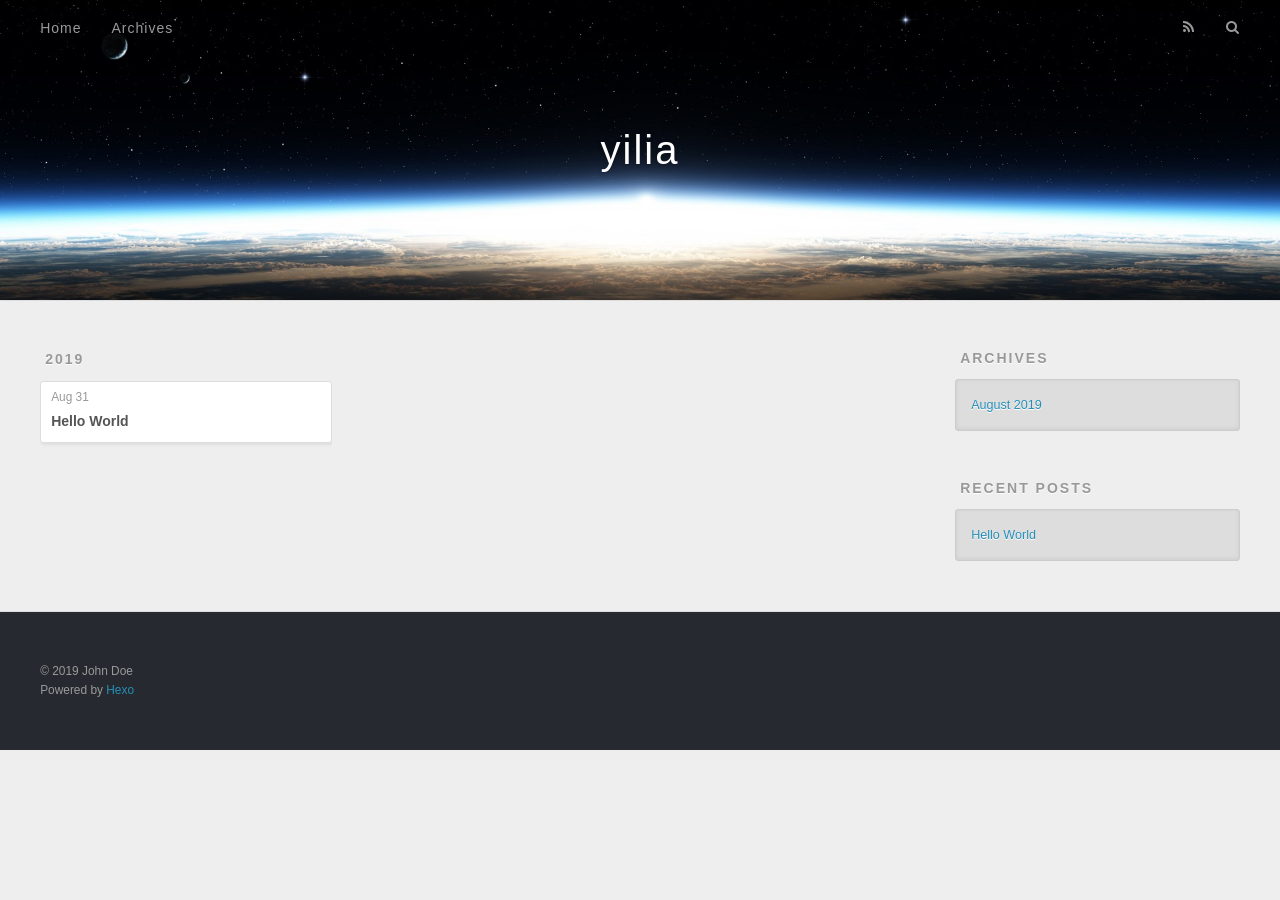
==== archives/index.html @ 35551a5f "Site updated: 2019-08-31 18:48:44" ====
<!DOCTYPE html>
<html>
<head><meta name="generator" content="Hexo 3.9.0">
  <meta charset="utf-8">
  

  
  <title>Archives | yilia</title>
  <meta name="viewport" content="width=device-width, initial-scale=1, maximum-scale=1">
  <meta property="og:type" content="website">
<meta property="og:title" content="yilia">
<meta property="og:url" content="http://yoursite.com/archives/index.html">
<meta property="og:site_name" content="yilia">
<meta property="og:locale" content="en">
<meta name="twitter:card" content="summary">
<meta name="twitter:title" content="yilia">
  
    <link rel="alternate" href="/atom.xml" title="yilia" type="application/atom+xml">
  
  
    <link rel="icon" href="/favicon.png">
  
  
    <link href="//fonts.googleapis.com/css?family=Source+Code+Pro" rel="stylesheet" type="text/css">
  
  <link rel="stylesheet" href="/css/style.css">
</head>
</html>
<body>
  <div id="container">
    <div id="wrap">
      <header id="header">
  <div id="banner"></div>
  <div id="header-outer" class="outer">
    <div id="header-title" class="inner">
      <h1 id="logo-wrap">
        <a href="/" id="logo">yilia</a>
      </h1>
      
    </div>
    <div id="header-inner" class="inner">
      <nav id="main-nav">
        <a id="main-nav-toggle" class="nav-icon"></a>
        
          <a class="main-nav-link" href="/">Home</a>
        
          <a class="main-nav-link" href="/archives">Archives</a>
        
      </nav>
      <nav id="sub-nav">
        
          <a id="nav-rss-link" class="nav-icon" href="/atom.xml" title="RSS Feed"></a>
        
        <a id="nav-search-btn" class="nav-icon" title="Search"></a>
      </nav>
      <div id="search-form-wrap">
        <form action="//google.com/search" method="get" accept-charset="UTF-8" class="search-form"><input type="search" name="q" class="search-form-input" placeholder="Search"><button type="submit" class="search-form-submit">&#xF002;</button><input type="hidden" name="sitesearch" value="http://yoursite.com"></form>
      </div>
    </div>
  </div>
</header>
      <div class="outer">
        <section id="main">
  
  
    
    
      
      
      <section class="archives-wrap">
        <div class="archive-year-wrap">
          <a href="/archives/2019" class="archive-year">2019</a>
        </div>
        <div class="archives">
    
    <article class="archive-article archive-type-post">
  <div class="archive-article-inner">
    <header class="archive-article-header">
      <a href="/2019/08/31/hello-world/" class="archive-article-date">
  <time datetime="2019-08-31T09:44:53.619Z" itemprop="datePublished">Aug 31</time>
</a>
      
  
    <h1 itemprop="name">
      <a class="archive-article-title" href="/2019/08/31/hello-world/">Hello World</a>
    </h1>
  

    </header>
  </div>
</article>
  
  
    </div></section>
  


</section>
        
          <aside id="sidebar">
  
    

  
    

  
    
  
    
  <div class="widget-wrap">
    <h3 class="widget-title">Archives</h3>
    <div class="widget">
      <ul class="archive-list"><li class="archive-list-item"><a class="archive-list-link" href="/archives/2019/08/">August 2019</a></li></ul>
    </div>
  </div>


  
    
  <div class="widget-wrap">
    <h3 class="widget-title">Recent Posts</h3>
    <div class="widget">
      <ul>
        
          <li>
            <a href="/2019/08/31/hello-world/">Hello World</a>
          </li>
        
      </ul>
    </div>
  </div>

  
</aside>
        
      </div>
      <footer id="footer">
  
  <div class="outer">
    <div id="footer-info" class="inner">
      &copy; 2019 John Doe<br>
      Powered by <a href="http://hexo.io/" target="_blank">Hexo</a>
    </div>
  </div>
</footer>
    </div>
    <nav id="mobile-nav">
  
    <a href="/" class="mobile-nav-link">Home</a>
  
    <a href="/archives" class="mobile-nav-link">Archives</a>
  
</nav>
    

<script src="//ajax.googleapis.com/ajax/libs/jquery/2.0.3/jquery.min.js"></script>


  <link rel="stylesheet" href="/fancybox/jquery.fancybox.css">
  <script src="/fancybox/jquery.fancybox.pack.js"></script>


<script src="/js/script.js"></script>



  </div>
</body>
</html>
---- css/style.css ----
body {
  width: 100%;
}
body:before,
body:after {
  content: "";
  display: table;
}
body:after {
  clear: both;
}
html,
body,
div,
span,
applet,
object,
iframe,
h1,
h2,
h3,
h4,
h5,
h6,
p,
blockquote,
pre,
a,
abbr,
acronym,
address,
big,
cite,
code,
del,
dfn,
em,
img,
ins,
kbd,
q,
s,
samp,
small,
strike,
strong,
sub,
sup,
tt,
var,
dl,
dt,
dd,
ol,
ul,
li,
fieldset,
form,
label,
legend,
table,
caption,
tbody,
tfoot,
thead,
tr,
th,
td {
  margin: 0;
  padding: 0;
  border: 0;
  outline: 0;
  font-weight: inherit;
  font-style: inherit;
  font-family: inherit;
  font-size: 100%;
  vertical-align: baseline;
}
body {
  line-height: 1;
  color: #000;
  background: #fff;
}
ol,
ul {
  list-style: none;
}
table {
  border-collapse: separate;
  border-spacing: 0;
  vertical-align: middle;
}
caption,
th,
td {
  text-align: left;
  font-weight: normal;
  vertical-align: middle;
}
a img {
  border: none;
}
input,
button {
  margin: 0;
  padding: 0;
}
input::-moz-focus-inner,
button::-moz-focus-inner {
  border: 0;
  padding: 0;
}
@font-face {
  font-family: FontAwesome;
  font-style: normal;
  font-weight: normal;
  src: url("fonts/fontawesome-webfont.eot?v=#4.0.3");
  src: url("fonts/fontawesome-webfont.eot?#iefix&v=#4.0.3") format("embedded-opentype"), url("fonts/fontawesome-webfont.woff?v=#4.0.3") format("woff"), url("fonts/fontawesome-webfont.ttf?v=#4.0.3") format("truetype"), url("fonts/fontawesome-webfont.svg#fontawesomeregular?v=#4.0.3") format("svg");
}
html,
body,
#container {
  height: 100%;
}
body {
  background: #eee;
  font: 14px -apple-system, BlinkMacSystemFont, "Segoe UI", "Roboto", "Oxygen", "Ubuntu", "Cantarell", "Fira Sans", "Droid Sans", "Helvetica Neue", sans-serif;
  -webkit-text-size-adjust: 100%;
}
.outer {
  max-width: 1220px;
  margin: 0 auto;
  padding: 0 20px;
}
.outer:before,
.outer:after {
  content: "";
  display: table;
}
.outer:after {
  clear: both;
}
.inner {
  display: inline;
  float: left;
  width: 98.33333333333333%;
  margin: 0 0.833333333333333%;
}
.left,
.alignleft {
  float: left;
}
.right,
.alignright {
  float: right;
}
.clear {
  clear: both;
}
#container {
  position: relative;
}
.mobile-nav-on {
  overflow: hidden;
}
#wrap {
  height: 100%;
  width: 100%;
  position: absolute;
  top: 0;
  left: 0;
  -webkit-transition: 0.2s ease-out;
  -moz-transition: 0.2s ease-out;
  -ms-transition: 0.2s ease-out;
  transition: 0.2s ease-out;
  z-index: 1;
  background: #eee;
}
.mobile-nav-on #wrap {
  left: 280px;
}
@media screen and (min-width: 768px) {
  #main {
    display: inline;
    float: left;
    width: 73.33333333333333%;
    margin: 0 0.833333333333333%;
  }
}
.article-date,
.article-category-link,
.archive-year,
.widget-title {
  text-decoration: none;
  text-transform: uppercase;
  letter-spacing: 2px;
  color: #999;
  margin-bottom: 1em;
  margin-left: 5px;
  line-height: 1em;
  text-shadow: 0 1px #fff;
  font-weight: bold;
}
.article-inner,
.archive-article-inner {
  background: #fff;
  -webkit-box-shadow: 1px 2px 3px #ddd;
  box-shadow: 1px 2px 3px #ddd;
  border: 1px solid #ddd;
  border-radius: 3px;
}
.article-entry h1,
.widget h1 {
  font-size: 2em;
}
.article-entry h2,
.widget h2 {
  font-size: 1.5em;
}
.article-entry h3,
.widget h3 {
  font-size: 1.3em;
}
.article-entry h4,
.widget h4 {
  font-size: 1.2em;
}
.article-entry h5,
.widget h5 {
  font-size: 1em;
}
.article-entry h6,
.widget h6 {
  font-size: 1em;
  color: #999;
}
.article-entry hr,
.widget hr {
  border: 1px dashed #ddd;
}
.article-entry strong,
.widget strong {
  font-weight: bold;
}
.article-entry em,
.widget em,
.article-entry cite,
.widget cite {
  font-style: italic;
}
.article-entry sup,
.widget sup,
.article-entry sub,
.widget sub {
  font-size: 0.75em;
  line-height: 0;
  position: relative;
  vertical-align: baseline;
}
.article-entry sup,
.widget sup {
  top: -0.5em;
}
.article-entry sub,
.widget sub {
  bottom: -0.2em;
}
.article-entry small,
.widget small {
  font-size: 0.85em;
}
.article-entry acronym,
.widget acronym,
.article-entry abbr,
.widget abbr {
  border-bottom: 1px dotted;
}
.article-entry ul,
.widget ul,
.article-entry ol,
.widget ol,
.article-entry dl,
.widget dl {
  margin: 0 20px;
  line-height: 1.6em;
}
.article-entry ul ul,
.widget ul ul,
.article-entry ol ul,
.widget ol ul,
.article-entry ul ol,
.widget ul ol,
.article-entry ol ol,
.widget ol ol {
  margin-top: 0;
  margin-bottom: 0;
}
.article-entry ul,
.widget ul {
  list-style: disc;
}
.article-entry ol,
.widget ol {
  list-style: decimal;
}
.article-entry dt,
.widget dt {
  font-weight: bold;
}
#header {
  height: 300px;
  position: relative;
  border-bottom: 1px solid #ddd;
}
#header:before,
#header:after {
  content: "";
  position: absolute;
  left: 0;
  right: 0;
  height: 40px;
}
#header:before {
  top: 0;
  background: -webkit-linear-gradient(rgba(0,0,0,0.2), transparent);
  background: -moz-linear-gradient(rgba(0,0,0,0.2), transparent);
  background: -ms-linear-gradient(rgba(0,0,0,0.2), transparent);
  background: linear-gradient(rgba(0,0,0,0.2), transparent);
}
#header:after {
  bottom: 0;
  background: -webkit-linear-gradient(transparent, rgba(0,0,0,0.2));
  background: -moz-linear-gradient(transparent, rgba(0,0,0,0.2));
  background: -ms-linear-gradient(transparent, rgba(0,0,0,0.2));
  background: linear-gradient(transparent, rgba(0,0,0,0.2));
}
#header-outer {
  height: 100%;
  position: relative;
}
#header-inner {
  position: relative;
  overflow: hidden;
}
#banner {
  position: absolute;
  top: 0;
  left: 0;
  width: 100%;
  height: 100%;
  background: url("images/banner.jpg") center #000;
  -webkit-background-size: cover;
  -moz-background-size: cover;
  background-size: cover;
  z-index: -1;
}
#header-title {
  text-align: center;
  height: 40px;
  position: absolute;
  top: 50%;
  left: 0;
  margin-top: -20px;
}
#logo,
#subtitle {
  text-decoration: none;
  color: #fff;
  font-weight: 300;
  text-shadow: 0 1px 4px rgba(0,0,0,0.3);
}
#logo {
  font-size: 40px;
  line-height: 40px;
  letter-spacing: 2px;
}
#subtitle {
  font-size: 16px;
  line-height: 16px;
  letter-spacing: 1px;
}
#subtitle-wrap {
  margin-top: 16px;
}
#main-nav {
  float: left;
  margin-left: -15px;
}
.nav-icon,
.main-nav-link {
  float: left;
  color: #fff;
  opacity: 0.6;
  text-decoration: none;
  text-shadow: 0 1px rgba(0,0,0,0.2);
  -webkit-transition: opacity 0.2s;
  -moz-transition: opacity 0.2s;
  -ms-transition: opacity 0.2s;
  transition: opacity 0.2s;
  display: block;
  padding: 20px 15px;
}
.nav-icon:hover,
.main-nav-link:hover {
  opacity: 1;
}
.nav-icon {
  font-family: FontAwesome;
  text-align: center;
  font-size: 14px;
  width: 14px;
  height: 14px;
  padding: 20px 15px;
  position: relative;
  cursor: pointer;
}
.main-nav-link {
  font-weight: 300;
  letter-spacing: 1px;
}
@media screen and (max-width: 479px) {
  .main-nav-link {
    display: none;
  }
}
#main-nav-toggle {
  display: none;
}
#main-nav-toggle:before {
  content: "\f0c9";
}
@media screen and (max-width: 479px) {
  #main-nav-toggle {
    display: block;
  }
}
#sub-nav {
  float: right;
  margin-right: -15px;
}
#nav-rss-link:before {
  content: "\f09e";
}
#nav-search-btn:before {
  content: "\f002";
}
#search-form-wrap {
  position: absolute;
  top: 15px;
  width: 150px;
  height: 30px;
  right: -150px;
  opacity: 0;
  -webkit-transition: 0.2s ease-out;
  -moz-transition: 0.2s ease-out;
  -ms-transition: 0.2s ease-out;
  transition: 0.2s ease-out;
}
#search-form-wrap.on {
  opacity: 1;
  right: 0;
}
@media screen and (max-width: 479px) {
  #search-form-wrap {
    width: 100%;
    right: -100%;
  }
}
.search-form {
  position: absolute;
  top: 0;
  left: 0;
  right: 0;
  background: #fff;
  padding: 5px 15px;
  border-radius: 15px;
  -webkit-box-shadow: 0 0 10px rgba(0,0,0,0.3);
  box-shadow: 0 0 10px rgba(0,0,0,0.3);
}
.search-form-input {
  border: none;
  background: none;
  color: #555;
  width: 100%;
  font: 13px -apple-system, BlinkMacSystemFont, "Segoe UI", "Roboto", "Oxygen", "Ubuntu", "Cantarell", "Fira Sans", "Droid Sans", "Helvetica Neue", sans-serif;
  outline: none;
}
.search-form-input::-webkit-search-results-decoration,
.search-form-input::-webkit-search-cancel-button {
  -webkit-appearance: none;
}
.search-form-submit {
  position: absolute;
  top: 50%;
  right: 10px;
  margin-top: -7px;
  font: 13px FontAwesome;
  border: none;
  background: none;
  color: #bbb;
  cursor: pointer;
}
.search-form-submit:hover,
.search-form-submit:focus {
  color: #777;
}
.article {
  margin: 50px 0;
}
.article-inner {
  overflow: hidden;
}
.article-meta:before,
.article-meta:after {
  content: "";
  display: table;
}
.article-meta:after {
  clear: both;
}
.article-date {
  float: left;
}
.article-category {
  float: left;
  line-height: 1em;
  color: #ccc;
  text-shadow: 0 1px #fff;
  margin-left: 8px;
}
.article-category:before {
  content: "\2022";
}
.article-category-link {
  margin: 0 12px 1em;
}
.article-header {
  padding: 20px 20px 0;
}
.article-title {
  text-decoration: none;
  font-size: 2em;
  font-weight: bold;
  color: #555;
  line-height: 1.1em;
  -webkit-transition: color 0.2s;
  -moz-transition: color 0.2s;
  -ms-transition: color 0.2s;
  transition: color 0.2s;
}
a.article-title:hover {
  color: #258fb8;
}
.article-entry {
  color: #555;
  padding: 0 20px;
}
.article-entry:before,
.article-entry:after {
  content: "";
  display: table;
}
.article-entry:after {
  clear: both;
}
.article-entry p,
.article-entry table {
  line-height: 1.6em;
  margin: 1.6em 0;
}
.article-entry h1,
.article-entry h2,
.article-entry h3,
.article-entry h4,
.article-entry h5,
.article-entry h6 {
  font-weight: bold;
}
.article-entry h1,
.article-entry h2,
.article-entry h3,
.article-entry h4,
.article-entry h5,
.article-entry h6 {
  line-height: 1.1em;
  margin: 1.1em 0;
}
.article-entry a {
  color: #258fb8;
  text-decoration: none;
}
.article-entry a:hover {
  text-decoration: underline;
}
.article-entry ul,
.article-entry ol,
.article-entry dl {
  margin-top: 1.6em;
  margin-bottom: 1.6em;
}
.article-entry img,
.article-entry video {
  max-width: 100%;
  height: auto;
  display: block;
  margin: auto;
}
.article-entry iframe {
  border: none;
}
.article-entry table {
  width: 100%;
  border-collapse: collapse;
  border-spacing: 0;
}
.article-entry th {
  font-weight: bold;
  border-bottom: 3px solid #ddd;
  padding-bottom: 0.5em;
}
.article-entry td {
  border-bottom: 1px solid #ddd;
  padding: 10px 0;
}
.article-entry blockquote {
  font-family: Georgia, "Times New Roman", serif;
  font-size: 1.4em;
  margin: 1.6em 20px;
  text-align: center;
}
.article-entry blockquote footer {
  font-size: 14px;
  margin: 1.6em 0;
  font-family: -apple-system, BlinkMacSystemFont, "Segoe UI", "Roboto", "Oxygen", "Ubuntu", "Cantarell", "Fira Sans", "Droid Sans", "Helvetica Neue", sans-serif;
}
.article-entry blockquote footer cite:before {
  content: "—";
  padding: 0 0.5em;
}
.article-entry .pullquote {
  text-align: left;
  width: 45%;
  margin: 0;
}
.article-entry .pullquote.left {
  margin-left: 0.5em;
  margin-right: 1em;
}
.article-entry .pullquote.right {
  margin-right: 0.5em;
  margin-left: 1em;
}
.article-entry .caption {
  color: #999;
  display: block;
  font-size: 0.9em;
  margin-top: 0.5em;
  position: relative;
  text-align: center;
}
.article-entry .video-container {
  position: relative;
  padding-top: 56.25%;
  height: 0;
  overflow: hidden;
}
.article-entry .video-container iframe,
.article-entry .video-container object,
.article-entry .video-container embed {
  position: absolute;
  top: 0;
  left: 0;
  width: 100%;
  height: 100%;
  margin-top: 0;
}
.article-more-link a {
  display: inline-block;
  line-height: 1em;
  padding: 6px 15px;
  border-radius: 15px;
  background: #eee;
  color: #999;
  text-shadow: 0 1px #fff;
  text-decoration: none;
}
.article-more-link a:hover {
  background: #258fb8;
  color: #fff;
  text-decoration: none;
  text-shadow: 0 1px #1e7293;
}
.article-footer {
  font-size: 0.85em;
  line-height: 1.6em;
  border-top: 1px solid #ddd;
  padding-top: 1.6em;
  margin: 0 20px 20px;
}
.article-footer:before,
.article-footer:after {
  content: "";
  display: table;
}
.article-footer:after {
  clear: both;
}
.article-footer a {
  color: #999;
  text-decoration: none;
}
.article-footer a:hover {
  color: #555;
}
.article-tag-list-item {
  float: left;
  margin-right: 10px;
}
.article-tag-list-link:before {
  content: "#";
}
.article-comment-link {
  float: right;
}
.article-comment-link:before {
  content: "\f075";
  font-family: FontAwesome;
  padding-right: 8px;
}
.article-share-link {
  cursor: pointer;
  float: right;
  margin-left: 20px;
}
.article-share-link:before {
  content: "\f064";
  font-family: FontAwesome;
  padding-right: 6px;
}
#article-nav {
  position: relative;
}
#article-nav:before,
#article-nav:after {
  content: "";
  display: table;
}
#article-nav:after {
  clear: both;
}
@media screen and (min-width: 768px) {
  #article-nav {
    margin: 50px 0;
  }
  #article-nav:before {
    width: 8px;
    height: 8px;
    position: absolute;
    top: 50%;
    left: 50%;
    margin-top: -4px;
    margin-left: -4px;
    content: "";
    border-radius: 50%;
    background: #ddd;
    -webkit-box-shadow: 0 1px 2px #fff;
    box-shadow: 0 1px 2px #fff;
  }
}
.article-nav-link-wrap {
  text-decoration: none;
  text-shadow: 0 1px #fff;
  color: #999;
  -webkit-box-sizing: border-box;
  -moz-box-sizing: border-box;
  box-sizing: border-box;
  margin-top: 50px;
  text-align: center;
  display: block;
}
.article-nav-link-wrap:hover {
  color: #555;
}
@media screen and (min-width: 768px) {
  .article-nav-link-wrap {
    width: 50%;
    margin-top: 0;
  }
}
@media screen and (min-width: 768px) {
  #article-nav-newer {
    float: left;
    text-align: right;
    padding-right: 20px;
  }
}
@media screen and (min-width: 768px) {
  #article-nav-older {
    float: right;
    text-align: left;
    padding-left: 20px;
  }
}
.article-nav-caption {
  text-transform: uppercase;
  letter-spacing: 2px;
  color: #ddd;
  line-height: 1em;
  font-weight: bold;
}
#article-nav-newer .article-nav-caption {
  margin-right: -2px;
}
.article-nav-title {
  font-size: 0.85em;
  line-height: 1.6em;
  margin-top: 0.5em;
}
.article-share-box {
  position: absolute;
  display: none;
  background: #fff;
  -webkit-box-shadow: 1px 2px 10px rgba(0,0,0,0.2);
  box-shadow: 1px 2px 10px rgba(0,0,0,0.2);
  border-radius: 3px;
  margin-left: -145px;
  overflow: hidden;
  z-index: 1;
}
.article-share-box.on {
  display: block;
}
.article-share-input {
  width: 100%;
  background: none;
  -webkit-box-sizing: border-box;
  -moz-box-sizing: border-box;
  box-sizing: border-box;
  font: 14px -apple-system, BlinkMacSystemFont, "Segoe UI", "Roboto", "Oxygen", "Ubuntu", "Cantarell", "Fira Sans", "Droid Sans", "Helvetica Neue", sans-serif;
  padding: 0 15px;
  color: #555;
  outline: none;
  border: 1px solid #ddd;
  border-radius: 3px 3px 0 0;
  height: 36px;
  line-height: 36px;
}
.article-share-links {
  background: #eee;
}
.article-share-links:before,
.article-share-links:after {
  content: "";
  display: table;
}
.article-share-links:after {
  clear: both;
}
.article-share-twitter,
.article-share-facebook,
.article-share-pinterest,
.article-share-google {
  width: 50px;
  height: 36px;
  display: block;
  float: left;
  position: relative;
  color: #999;
  text-shadow: 0 1px #fff;
}
.article-share-twitter:before,
.article-share-facebook:before,
.article-share-pinterest:before,
.article-share-google:before {
  font-size: 20px;
  font-family: FontAwesome;
  width: 20px;
  height: 20px;
  position: absolute;
  top: 50%;
  left: 50%;
  margin-top: -10px;
  margin-left: -10px;
  text-align: center;
}
.article-share-twitter:hover,
.article-share-facebook:hover,
.article-share-pinterest:hover,
.article-share-google:hover {
  color: #fff;
}
.article-share-twitter:before {
  content: "\f099";
}
.article-share-twitter:hover {
  background: #00aced;
  text-shadow: 0 1px #008abe;
}
.article-share-facebook:before {
  content: "\f09a";
}
.article-share-facebook:hover {
  background: #3b5998;
  text-shadow: 0 1px #2f477a;
}
.article-share-pinterest:before {
  content: "\f0d2";
}
.article-share-pinterest:hover {
  background: #cb2027;
  text-shadow: 0 1px #a21a1f;
}
.article-share-google:before {
  content: "\f0d5";
}
.article-share-google:hover {
  background: #dd4b39;
  text-shadow: 0 1px #be3221;
}
.article-gallery {
  background: #000;
  position: relative;
}
.article-gallery-photos {
  position: relative;
  overflow: hidden;
}
.article-gallery-img {
  display: none;
  max-width: 100%;
}
.article-gallery-img:first-child {
  display: block;
}
.article-gallery-img.loaded {
  position: absolute;
  display: block;
}
.article-gallery-img img {
  display: block;
  max-width: 100%;
  margin: 0 auto;
}
#comments {
  background: #fff;
  -webkit-box-shadow: 1px 2px 3px #ddd;
  box-shadow: 1px 2px 3px #ddd;
  padding: 20px;
  border: 1px solid #ddd;
  border-radius: 3px;
  margin: 50px 0;
}
#comments a {
  color: #258fb8;
}
.archives-wrap {
  margin: 50px 0;
}
.archives:before,
.archives:after {
  content: "";
  display: table;
}
.archives:after {
  clear: both;
}
.archive-year-wrap {
  margin-bottom: 1em;
}
.archives {
  -webkit-column-gap: 10px;
  -moz-column-gap: 10px;
  column-gap: 10px;
}
@media screen and (min-width: 480px) and (max-width: 767px) {
  .archives {
    -webkit-column-count: 2;
    -moz-column-count: 2;
    column-count: 2;
  }
}
@media screen and (min-width: 768px) {
  .archives {
    -webkit-column-count: 3;
    -moz-column-count: 3;
    column-count: 3;
  }
}
.archive-article {
  -webkit-column-break-inside: avoid;
  page-break-inside: avoid;
  overflow: hidden;
  break-inside: avoid-column;
}
.archive-article-inner {
  padding: 10px;
  margin-bottom: 15px;
}
.archive-article-title {
  text-decoration: none;
  font-weight: bold;
  color: #555;
  -webkit-transition: color 0.2s;
  -moz-transition: color 0.2s;
  -ms-transition: color 0.2s;
  transition: color 0.2s;
  line-height: 1.6em;
}
.archive-article-title:hover {
  color: #258fb8;
}
.archive-article-footer {
  margin-top: 1em;
}
.archive-article-date {
  color: #999;
  text-decoration: none;
  font-size: 0.85em;
  line-height: 1em;
  margin-bottom: 0.5em;
  display: block;
}
#page-nav {
  margin: 50px auto;
  background: #fff;
  -webkit-box-shadow: 1px 2px 3px #ddd;
  box-shadow: 1px 2px 3px #ddd;
  border: 1px solid #ddd;
  border-radius: 3px;
  text-align: center;
  color: #999;
  overflow: hidden;
}
#page-nav:before,
#page-nav:after {
  content: "";
  display: table;
}
#page-nav:after {
  clear: both;
}
#page-nav a,
#page-nav span {
  padding: 10px 20px;
  line-height: 1;
  height: 2ex;
}
#page-nav a {
  color: #999;
  text-decoration: none;
}
#page-nav a:hover {
  background: #999;
  color: #fff;
}
#page-nav .prev {
  float: left;
}
#page-nav .next {
  float: right;
}
#page-nav .page-number {
  display: inline-block;
}
@media screen and (max-width: 479px) {
  #page-nav .page-number {
    display: none;
  }
}
#page-nav .current {
  color: #555;
  font-weight: bold;
}
#page-nav .space {
  color: #ddd;
}
#footer {
  background: #262a30;
  padding: 50px 0;
  border-top: 1px solid #ddd;
  color: #999;
}
#footer a {
  color: #258fb8;
  text-decoration: none;
}
#footer a:hover {
  text-decoration: underline;
}
#footer-info {
  line-height: 1.6em;
  font-size: 0.85em;
}
.article-entry pre,
.article-entry .highlight {
  background: #2d2d2d;
  margin: 0 -20px;
  padding: 15px 20px;
  border-style: solid;
  border-color: #ddd;
  border-width: 1px 0;
  overflow: auto;
  color: #ccc;
  line-height: 22.400000000000002px;
}
.article-entry .highlight .gutter pre,
.article-entry .gist .gist-file .gist-data .line-numbers {
  color: #666;
  font-size: 0.85em;
}
.article-entry pre,
.article-entry code {
  font-family: "Source Code Pro", Consolas, Monaco, Menlo, Consolas, monospace;
}
.article-entry code {
  background: #eee;
  text-shadow: 0 1px #fff;
  padding: 0 0.3em;
}
.article-entry pre code {
  background: none;
  text-shadow: none;
  padding: 0;
}
.article-entry .highlight pre {
  border: none;
  margin: 0;
  padding: 0;
}
.article-entry .highlight table {
  margin: 0;
  width: auto;
}
.article-entry .highlight td {
  border: none;
  padding: 0;
}
.article-entry .highlight figcaption {
  font-size: 0.85em;
  color: #999;
  line-height: 1em;
  margin-bottom: 1em;
}
.article-entry .highlight figcaption:before,
.article-entry .highlight figcaption:after {
  content: "";
  display: table;
}
.article-entry .highlight figcaption:after {
  clear: both;
}
.article-entry .highlight figcaption a {
  float: right;
}
.article-entry .highlight .gutter pre {
  text-align: right;
  padding-right: 20px;
}
.article-entry .highlight .line {
  height: 22.400000000000002px;
}
.article-entry .highlight .line.marked {
  background: #515151;
}
.article-entry .gist {
  margin: 0 -20px;
  border-style: solid;
  border-color: #ddd;
  border-width: 1px 0;
  background: #2d2d2d;
  padding: 15px 20px 15px 0;
}
.article-entry .gist .gist-file {
  border: none;
  font-family: "Source Code Pro", Consolas, Monaco, Menlo, Consolas, monospace;
  margin: 0;
}
.article-entry .gist .gist-file .gist-data {
  background: none;
  border: none;
}
.article-entry .gist .gist-file .gist-data .line-numbers {
  background: none;
  border: none;
  padding: 0 20px 0 0;
}
.article-entry .gist .gist-file .gist-data .line-data {
  padding: 0 !important;
}
.article-entry .gist .gist-file .highlight {
  margin: 0;
  padding: 0;
  border: none;
}
.article-entry .gist .gist-file .gist-meta {
  background: #2d2d2d;
  color: #999;
  font: 0.85em -apple-system, BlinkMacSystemFont, "Segoe UI", "Roboto", "Oxygen", "Ubuntu", "Cantarell", "Fira Sans", "Droid Sans", "Helvetica Neue", sans-serif;
  text-shadow: 0 0;
  padding: 0;
  margin-top: 1em;
  margin-left: 20px;
}
.article-entry .gist .gist-file .gist-meta a {
  color: #258fb8;
  font-weight: normal;
}
.article-entry .gist .gist-file .gist-meta a:hover {
  text-decoration: underline;
}
pre .comment,
pre .title {
  color: #999;
}
pre .variable,
pre .attribute,
pre .tag,
pre .regexp,
pre .ruby .constant,
pre .xml .tag .title,
pre .xml .pi,
pre .xml .doctype,
pre .html .doctype,
pre .css .id,
pre .css .class,
pre .css .pseudo {
  color: #f2777a;
}
pre .number,
pre .preprocessor,
pre .built_in,
pre .literal,
pre .params,
pre .constant {
  color: #f99157;
}
pre .class,
pre .ruby .class .title,
pre .css .rules .attribute {
  color: #9c9;
}
pre .string,
pre .value,
pre .inheritance,
pre .header,
pre .ruby .symbol,
pre .xml .cdata {
  color: #9c9;
}
pre .css .hexcolor {
  color: #6cc;
}
pre .function,
pre .python .decorator,
pre .python .title,
pre .ruby .function .title,
pre .ruby .title .keyword,
pre .perl .sub,
pre .javascript .title,
pre .coffeescript .title {
  color: #69c;
}
pre .keyword,
pre .javascript .function {
  color: #c9c;
}
@media screen and (max-width: 479px) {
  #mobile-nav {
    position: absolute;
    top: 0;
    left: 0;
    width: 280px;
    height: 100%;
    background: #191919;
    border-right: 1px solid #fff;
  }
}
@media screen and (max-width: 479px) {
  .mobile-nav-link {
    display: block;
    color: #999;
    text-decoration: none;
    padding: 15px 20px;
    font-weight: bold;
  }
  .mobile-nav-link:hover {
    color: #fff;
  }
}
@media screen and (min-width: 768px) {
  #sidebar {
    display: inline;
    float: left;
    width: 23.333333333333332%;
    margin: 0 0.833333333333333%;
  }
}
.widget-wrap {
  margin: 50px 0;
}
.widget {
  color: #777;
  text-shadow: 0 1px #fff;
  background: #ddd;
  -webkit-box-shadow: 0 -1px 4px #ccc inset;
  box-shadow: 0 -1px 4px #ccc inset;
  border: 1px solid #ccc;
  padding: 15px;
  border-radius: 3px;
}
.widget a {
  color: #258fb8;
  text-decoration: none;
}
.widget a:hover {
  text-decoration: underline;
}
.widget ul ul,
.widget ol ul,
.widget dl ul,
.widget ul ol,
.widget ol ol,
.widget dl ol,
.widget ul dl,
.widget ol dl,
.widget dl dl {
  margin-left: 15px;
  list-style: disc;
}
.widget {
  line-height: 1.6em;
  word-wrap: break-word;
  font-size: 0.9em;
}
.widget ul,
.widget ol {
  list-style: none;
  margin: 0;
}
.widget ul ul,
.widget ol ul,
.widget ul ol,
.widget ol ol {
  margin: 0 20px;
}
.widget ul ul,
.widget ol ul {
  list-style: disc;
}
.widget ul ol,
.widget ol ol {
  list-style: decimal;
}
.category-list-count,
.tag-list-count,
.archive-list-count {
  padding-left: 5px;
  color: #999;
  font-size: 0.85em;
}
.category-list-count:before,
.tag-list-count:before,
.archive-list-count:before {
  content: "(";
}
.category-list-count:after,
.tag-list-count:after,
.archive-list-count:after {
  content: ")";
}
.tagcloud a {
  margin-right: 5px;
  display: inline-block;
}
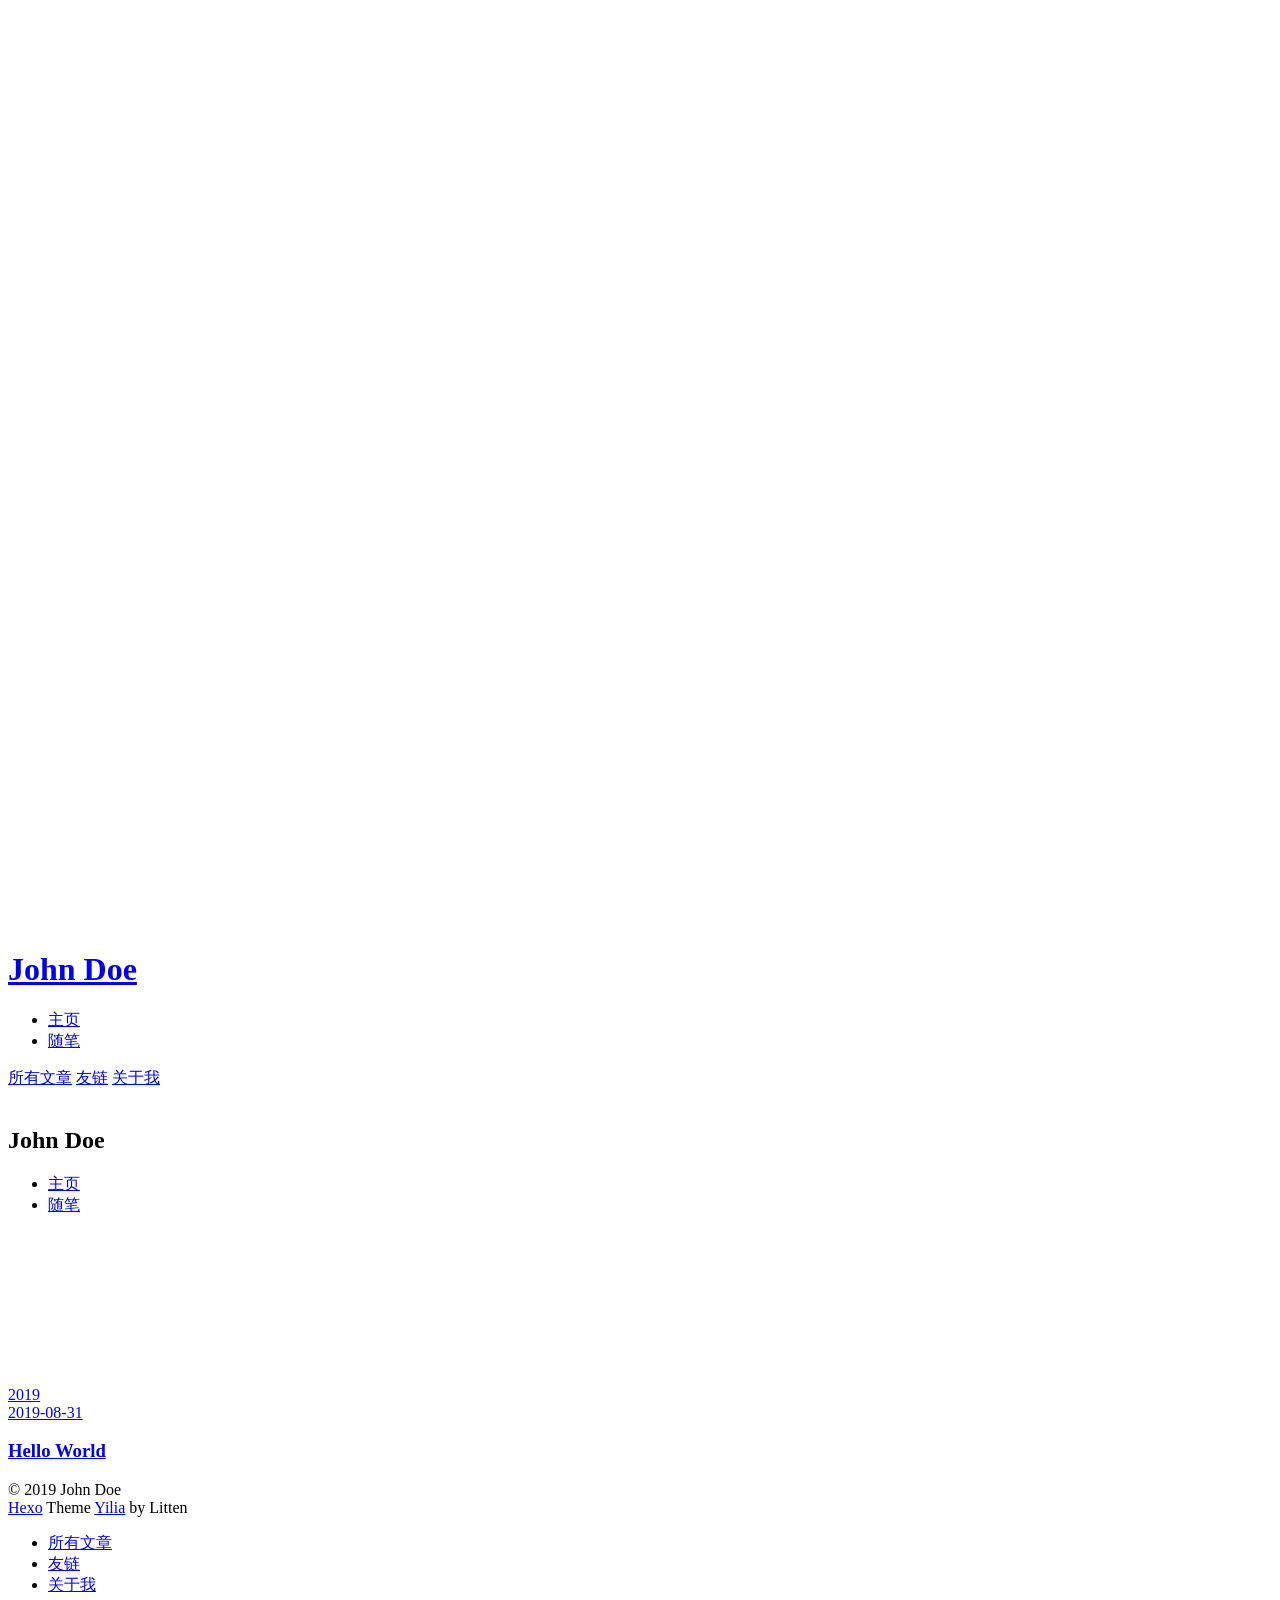
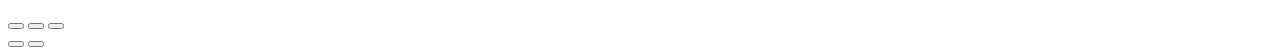
==== commit 8cc7c7c5: "Site updated: 2019-08-31 19:34:48" ====
--- a/archives/index.html
+++ b/archives/index.html
@@ -3,64 +3,154 @@
 <head><meta name="generator" content="Hexo 3.9.0">
   <meta charset="utf-8">
   
-
-  
-  <title>Archives | yilia</title>
+  <meta name="renderer" content="webkit">
+  <meta http-equiv="X-UA-Compatible" content="IE=edge">
+  <link rel="dns-prefetch" href="http://yoursite.com">
+  <title>Archives | Ceart��¼</title>
   <meta name="viewport" content="width=device-width, initial-scale=1, maximum-scale=1">
   <meta property="og:type" content="website">
-<meta property="og:title" content="yilia">
+<meta property="og:title" content="Ceart��¼">
 <meta property="og:url" content="http://yoursite.com/archives/index.html">
-<meta property="og:site_name" content="yilia">
+<meta property="og:site_name" content="Ceart��¼">
 <meta property="og:locale" content="en">
 <meta name="twitter:card" content="summary">
-<meta name="twitter:title" content="yilia">
-  
-    <link rel="alternate" href="/atom.xml" title="yilia" type="application/atom+xml">
+<meta name="twitter:title" content="Ceart��¼">
+  
+    <link rel="alternative" href="/atom.xml" title="Ceart��¼" type="application/atom+xml">
   
   
     <link rel="icon" href="/favicon.png">
   
-  
-    <link href="//fonts.googleapis.com/css?family=Source+Code+Pro" rel="stylesheet" type="text/css">
-  
-  <link rel="stylesheet" href="/css/style.css">
+  <link rel="stylesheet" type="text/css" href="/./main.0cf68a.css">
+  <style type="text/css">
+  
+    #container.show {
+      background: linear-gradient(200deg,#a0cfe4,#e8c37e);
+    }
+  </style>
+  
+
+  
+
 </head>
 </html>
 <body>
-  <div id="container">
-    <div id="wrap">
-      <header id="header">
-  <div id="banner"></div>
-  <div id="header-outer" class="outer">
-    <div id="header-title" class="inner">
-      <h1 id="logo-wrap">
-        <a href="/" id="logo">yilia</a>
-      </h1>
-      
+  <div id="container" q-class="show:isCtnShow">
+    <canvas id="anm-canvas" class="anm-canvas"></canvas>
+    <div class="left-col" q-class="show:isShow">
+      
+<div class="overlay" style="background: #4d4d4d"></div>
+<div class="intrude-less">
+	<header id="header" class="inner">
+		<a href="/" class="profilepic">
+			<img src="" class="js-avatar">
+		</a>
+		<hgroup>
+		  <h1 class="header-author"><a href="/">John Doe</a></h1>
+		</hgroup>
+		
+
+		<nav class="header-menu">
+			<ul>
+			
+				<li><a href="/">主页</a></li>
+	        
+				<li><a href="/tags/随笔/">随笔</a></li>
+	        
+			</ul>
+		</nav>
+		<nav class="header-smart-menu">
+    		
+    			
+    			<a q-on="click: openSlider(e, 'innerArchive')" href="javascript:void(0)">所有文章</a>
+    			
+            
+    			
+    			<a q-on="click: openSlider(e, 'friends')" href="javascript:void(0)">友链</a>
+    			
+            
+    			
+    			<a q-on="click: openSlider(e, 'aboutme')" href="javascript:void(0)">关于我</a>
+    			
+            
+		</nav>
+		<nav class="header-nav">
+			<div class="social">
+				
+					<a class="github" target="_blank" href="#" title="github"><i class="icon-github"></i></a>
+		        
+					<a class="weibo" target="_blank" href="#" title="weibo"><i class="icon-weibo"></i></a>
+		        
+					<a class="rss" target="_blank" href="#" title="rss"><i class="icon-rss"></i></a>
+		        
+					<a class="zhihu" target="_blank" href="#" title="zhihu"><i class="icon-zhihu"></i></a>
+		        
+			</div>
+		</nav>
+	</header>		
+</div>
+
     </div>
-    <div id="header-inner" class="inner">
-      <nav id="main-nav">
-        <a id="main-nav-toggle" class="nav-icon"></a>
-        
-          <a class="main-nav-link" href="/">Home</a>
-        
-          <a class="main-nav-link" href="/archives">Archives</a>
-        
-      </nav>
-      <nav id="sub-nav">
-        
-          <a id="nav-rss-link" class="nav-icon" href="/atom.xml" title="RSS Feed"></a>
-        
-        <a id="nav-search-btn" class="nav-icon" title="Search"></a>
-      </nav>
-      <div id="search-form-wrap">
-        <form action="//google.com/search" method="get" accept-charset="UTF-8" class="search-form"><input type="search" name="q" class="search-form-input" placeholder="Search"><button type="submit" class="search-form-submit">&#xF002;</button><input type="hidden" name="sitesearch" value="http://yoursite.com"></form>
-      </div>
-    </div>
-  </div>
-</header>
-      <div class="outer">
-        <section id="main">
+    <div class="mid-col" q-class="show:isShow,hide:isShow|isFalse">
+      
+<nav id="mobile-nav">
+  	<div class="overlay js-overlay" style="background: #4d4d4d"></div>
+	<div class="btnctn js-mobile-btnctn">
+  		<div class="slider-trigger list" q-on="click: openSlider(e)"><i class="icon icon-sort"></i></div>
+	</div>
+	<div class="intrude-less">
+		<header id="header" class="inner">
+			<div class="profilepic">
+				<img src="" class="js-avatar">
+			</div>
+			<hgroup>
+			  <h1 class="header-author js-header-author">John Doe</h1>
+			</hgroup>
+			
+			
+			
+				
+			
+				
+			
+			
+			
+			<nav class="header-nav">
+				<div class="social">
+					
+						<a class="github" target="_blank" href="#" title="github"><i class="icon-github"></i></a>
+			        
+						<a class="weibo" target="_blank" href="#" title="weibo"><i class="icon-weibo"></i></a>
+			        
+						<a class="rss" target="_blank" href="#" title="rss"><i class="icon-rss"></i></a>
+			        
+						<a class="zhihu" target="_blank" href="#" title="zhihu"><i class="icon-zhihu"></i></a>
+			        
+				</div>
+			</nav>
+
+			<nav class="header-menu js-header-menu">
+				<ul style="width: 50%">
+				
+				
+					<li style="width: 50%"><a href="/">主页</a></li>
+		        
+					<li style="width: 50%"><a href="/tags/随笔/">随笔</a></li>
+		        
+				</ul>
+			</nav>
+		</header>				
+	</div>
+	<div class="mobile-mask" style="display:none" q-show="isShow"></div>
+</nav>
+
+      <div id="wrapper" class="body-wrap">
+        <div class="menu-l">
+          <div class="canvas-wrap">
+            <canvas data-colors="#eaeaea" data-sectionHeight="100" data-contentId="js-content" id="myCanvas1" class="anm-canvas"></canvas>
+          </div>
+          <div id="js-content" class="content-ll">
+            
   
   
     
@@ -76,16 +166,24 @@
     <article class="archive-article archive-type-post">
   <div class="archive-article-inner">
     <header class="archive-article-header">
-      <a href="/2019/08/31/hello-world/" class="archive-article-date">
-  <time datetime="2019-08-31T09:44:53.619Z" itemprop="datePublished">Aug 31</time>
+      	<div class="article-meta">
+	      	<a href="/2019/08/31/hello-world/" class="archive-article-date">
+  	<time datetime="2019-08-31T09:44:53.619Z" itemprop="datePublished"><i class="icon-calendar icon"></i>2019-08-31</time>
 </a>
-      
+        </div>
+    	 
   
     <h1 itemprop="name">
       <a class="archive-article-title" href="/2019/08/31/hello-world/">Hello World</a>
     </h1>
   
 
+        <div class="article-info info-on-right">
+          
+          
+
+        </div>
+        <div class="clearfix"></div>
     </header>
   </div>
 </article>
@@ -94,77 +192,252 @@
     </div></section>
   
 
-
-</section>
-        
-          <aside id="sidebar">
-  
-    
-
-  
-    
-
-  
-    
-  
-    
-  <div class="widget-wrap">
-    <h3 class="widget-title">Archives</h3>
-    <div class="widget">
-      <ul class="archive-list"><li class="archive-list-item"><a class="archive-list-link" href="/archives/2019/08/">August 2019</a></li></ul>
-    </div>
-  </div>
-
-
-  
-    
-  <div class="widget-wrap">
-    <h3 class="widget-title">Recent Posts</h3>
-    <div class="widget">
-      <ul>
-        
-          <li>
-            <a href="/2019/08/31/hello-world/">Hello World</a>
-          </li>
-        
-      </ul>
-    </div>
-  </div>
-
-  
-</aside>
-        
+    
+
+
+          </div>
+        </div>
       </div>
       <footer id="footer">
-  
   <div class="outer">
-    <div id="footer-info" class="inner">
-      &copy; 2019 John Doe<br>
-      Powered by <a href="http://hexo.io/" target="_blank">Hexo</a>
+    <div id="footer-info">
+    	<div class="footer-left">
+    		&copy; 2019 John Doe
+    	</div>
+      	<div class="footer-right">
+      		<a href="http://hexo.io/" target="_blank">Hexo</a>  Theme <a href="https://github.com/litten/hexo-theme-yilia" target="_blank">Yilia</a> by Litten
+      	</div>
     </div>
   </div>
 </footer>
     </div>
-    <nav id="mobile-nav">
-  
-    <a href="/" class="mobile-nav-link">Home</a>
-  
-    <a href="/archives" class="mobile-nav-link">Archives</a>
-  
-</nav>
-    
-
-<script src="//ajax.googleapis.com/ajax/libs/jquery/2.0.3/jquery.min.js"></script>
-
-
-  <link rel="stylesheet" href="/fancybox/jquery.fancybox.css">
-  <script src="/fancybox/jquery.fancybox.pack.js"></script>
-
-
-<script src="/js/script.js"></script>
-
-
-
+    <script>
+	var yiliaConfig = {
+		mathjax: false,
+		isHome: false,
+		isPost: false,
+		isArchive: true,
+		isTag: false,
+		isCategory: false,
+		open_in_new: false,
+		toc_hide_index: true,
+		root: "/",
+		innerArchive: true,
+		showTags: false
+	}
+</script>
+
+<script>!function(t){function n(e){if(r[e])return r[e].exports;var i=r[e]={exports:{},id:e,loaded:!1};return t[e].call(i.exports,i,i.exports,n),i.loaded=!0,i.exports}var r={};n.m=t,n.c=r,n.p="./",n(0)}([function(t,n,r){r(195),t.exports=r(191)},function(t,n,r){var e=r(3),i=r(52),o=r(27),u=r(28),c=r(53),f="prototype",a=function(t,n,r){var s,l,h,v,p=t&a.F,d=t&a.G,y=t&a.S,g=t&a.P,b=t&a.B,m=d?e:y?e[n]||(e[n]={}):(e[n]||{})[f],x=d?i:i[n]||(i[n]={}),w=x[f]||(x[f]={});d&&(r=n);for(s in r)l=!p&&m&&void 0!==m[s],h=(l?m:r)[s],v=b&&l?c(h,e):g&&"function"==typeof h?c(Function.call,h):h,m&&u(m,s,h,t&a.U),x[s]!=h&&o(x,s,v),g&&w[s]!=h&&(w[s]=h)};e.core=i,a.F=1,a.G=2,a.S=4,a.P=8,a.B=16,a.W=32,a.U=64,a.R=128,t.exports=a},function(t,n,r){var e=r(6);t.exports=function(t){if(!e(t))throw TypeError(t+" is not an object!");return t}},function(t,n){var r=t.exports="undefined"!=typeof window&&window.Math==Math?window:"undefined"!=typeof self&&self.Math==Math?self:Function("return this")();"number"==typeof __g&&(__g=r)},function(t,n){t.exports=function(t){try{return!!t()}catch(t){return!0}}},function(t,n){var r=t.exports="undefined"!=typeof window&&window.Math==Math?window:"undefined"!=typeof self&&self.Math==Math?self:Function("return this")();"number"==typeof __g&&(__g=r)},function(t,n){t.exports=function(t){return"object"==typeof t?null!==t:"function"==typeof t}},function(t,n,r){var e=r(126)("wks"),i=r(76),o=r(3).Symbol,u="function"==typeof o;(t.exports=function(t){return e[t]||(e[t]=u&&o[t]||(u?o:i)("Symbol."+t))}).store=e},function(t,n){var r={}.hasOwnProperty;t.exports=function(t,n){return r.call(t,n)}},function(t,n,r){var e=r(94),i=r(33);t.exports=function(t){return e(i(t))}},function(t,n,r){t.exports=!r(4)(function(){return 7!=Object.defineProperty({},"a",{get:function(){return 7}}).a})},function(t,n,r){var e=r(2),i=r(167),o=r(50),u=Object.defineProperty;n.f=r(10)?Object.defineProperty:function(t,n,r){if(e(t),n=o(n,!0),e(r),i)try{return u(t,n,r)}catch(t){}if("get"in r||"set"in r)throw TypeError("Accessors not supported!");return"value"in r&&(t[n]=r.value),t}},function(t,n,r){t.exports=!r(18)(function(){return 7!=Object.defineProperty({},"a",{get:function(){return 7}}).a})},function(t,n,r){var e=r(14),i=r(22);t.exports=r(12)?function(t,n,r){return e.f(t,n,i(1,r))}:function(t,n,r){return t[n]=r,t}},function(t,n,r){var e=r(20),i=r(58),o=r(42),u=Object.defineProperty;n.f=r(12)?Object.defineProperty:function(t,n,r){if(e(t),n=o(n,!0),e(r),i)try{return u(t,n,r)}catch(t){}if("get"in r||"set"in r)throw TypeError("Accessors not supported!");return"value"in r&&(t[n]=r.value),t}},function(t,n,r){var e=r(40)("wks"),i=r(23),o=r(5).Symbol,u="function"==typeof o;(t.exports=function(t){return e[t]||(e[t]=u&&o[t]||(u?o:i)("Symbol."+t))}).store=e},function(t,n,r){var e=r(67),i=Math.min;t.exports=function(t){return t>0?i(e(t),9007199254740991):0}},function(t,n,r){var e=r(46);t.exports=function(t){return Object(e(t))}},function(t,n){t.exports=function(t){try{return!!t()}catch(t){return!0}}},function(t,n,r){var e=r(63),i=r(34);t.exports=Object.keys||function(t){return e(t,i)}},function(t,n,r){var e=r(21);t.exports=function(t){if(!e(t))throw TypeError(t+" is not an object!");return t}},function(t,n){t.exports=function(t){return"object"==typeof t?null!==t:"function"==typeof t}},function(t,n){t.exports=function(t,n){return{enumerable:!(1&t),configurable:!(2&t),writable:!(4&t),value:n}}},function(t,n){var r=0,e=Math.random();t.exports=function(t){return"Symbol(".concat(void 0===t?"":t,")_",(++r+e).toString(36))}},function(t,n){var r={}.hasOwnProperty;t.exports=function(t,n){return r.call(t,n)}},function(t,n){var r=t.exports={version:"2.4.0"};"number"==typeof __e&&(__e=r)},function(t,n){t.exports=function(t){if("function"!=typeof t)throw TypeError(t+" is not a function!");return t}},function(t,n,r){var e=r(11),i=r(66);t.exports=r(10)?function(t,n,r){return e.f(t,n,i(1,r))}:function(t,n,r){return t[n]=r,t}},function(t,n,r){var e=r(3),i=r(27),o=r(24),u=r(76)("src"),c="toString",f=Function[c],a=(""+f).split(c);r(52).inspectSource=function(t){return f.call(t)},(t.exports=function(t,n,r,c){var f="function"==typeof r;f&&(o(r,"name")||i(r,"name",n)),t[n]!==r&&(f&&(o(r,u)||i(r,u,t[n]?""+t[n]:a.join(String(n)))),t===e?t[n]=r:c?t[n]?t[n]=r:i(t,n,r):(delete t[n],i(t,n,r)))})(Function.prototype,c,function(){return"function"==typeof this&&this[u]||f.call(this)})},function(t,n,r){var e=r(1),i=r(4),o=r(46),u=function(t,n,r,e){var i=String(o(t)),u="<"+n;return""!==r&&(u+=" "+r+'="'+String(e).replace(/"/g,"&quot;")+'"'),u+">"+i+"</"+n+">"};t.exports=function(t,n){var r={};r[t]=n(u),e(e.P+e.F*i(function(){var n=""[t]('"');return n!==n.toLowerCase()||n.split('"').length>3}),"String",r)}},function(t,n,r){var e=r(115),i=r(46);t.exports=function(t){return e(i(t))}},function(t,n,r){var e=r(116),i=r(66),o=r(30),u=r(50),c=r(24),f=r(167),a=Object.getOwnPropertyDescriptor;n.f=r(10)?a:function(t,n){if(t=o(t),n=u(n,!0),f)try{return a(t,n)}catch(t){}if(c(t,n))return i(!e.f.call(t,n),t[n])}},function(t,n,r){var e=r(24),i=r(17),o=r(145)("IE_PROTO"),u=Object.prototype;t.exports=Object.getPrototypeOf||function(t){return t=i(t),e(t,o)?t[o]:"function"==typeof t.constructor&&t instanceof t.constructor?t.constructor.prototype:t instanceof Object?u:null}},function(t,n){t.exports=function(t){if(void 0==t)throw TypeError("Can't call method on  "+t);return t}},function(t,n){t.exports="constructor,hasOwnProperty,isPrototypeOf,propertyIsEnumerable,toLocaleString,toString,valueOf".split(",")},function(t,n){t.exports={}},function(t,n){t.exports=!0},function(t,n){n.f={}.propertyIsEnumerable},function(t,n,r){var e=r(14).f,i=r(8),o=r(15)("toStringTag");t.exports=function(t,n,r){t&&!i(t=r?t:t.prototype,o)&&e(t,o,{configurable:!0,value:n})}},function(t,n,r){var e=r(40)("keys"),i=r(23);t.exports=function(t){return e[t]||(e[t]=i(t))}},function(t,n,r){var e=r(5),i="__core-js_shared__",o=e[i]||(e[i]={});t.exports=function(t){return o[t]||(o[t]={})}},function(t,n){var r=Math.ceil,e=Math.floor;t.exports=function(t){return isNaN(t=+t)?0:(t>0?e:r)(t)}},function(t,n,r){var e=r(21);t.exports=function(t,n){if(!e(t))return t;var r,i;if(n&&"function"==typeof(r=t.toString)&&!e(i=r.call(t)))return i;if("function"==typeof(r=t.valueOf)&&!e(i=r.call(t)))return i;if(!n&&"function"==typeof(r=t.toString)&&!e(i=r.call(t)))return i;throw TypeError("Can't convert object to primitive value")}},function(t,n,r){var e=r(5),i=r(25),o=r(36),u=r(44),c=r(14).f;t.exports=function(t){var n=i.Symbol||(i.Symbol=o?{}:e.Symbol||{});"_"==t.charAt(0)||t in n||c(n,t,{value:u.f(t)})}},function(t,n,r){n.f=r(15)},function(t,n){var r={}.toString;t.exports=function(t){return r.call(t).slice(8,-1)}},function(t,n){t.exports=function(t){if(void 0==t)throw TypeError("Can't call method on  "+t);return t}},function(t,n,r){var e=r(4);t.exports=function(t,n){return!!t&&e(function(){n?t.call(null,function(){},1):t.call(null)})}},function(t,n,r){var e=r(53),i=r(115),o=r(17),u=r(16),c=r(203);t.exports=function(t,n){var r=1==t,f=2==t,a=3==t,s=4==t,l=6==t,h=5==t||l,v=n||c;return function(n,c,p){for(var d,y,g=o(n),b=i(g),m=e(c,p,3),x=u(b.length),w=0,S=r?v(n,x):f?v(n,0):void 0;x>w;w++)if((h||w in b)&&(d=b[w],y=m(d,w,g),t))if(r)S[w]=y;else if(y)switch(t){case 3:return!0;case 5:return d;case 6:return w;case 2:S.push(d)}else if(s)return!1;return l?-1:a||s?s:S}}},function(t,n,r){var e=r(1),i=r(52),o=r(4);t.exports=function(t,n){var r=(i.Object||{})[t]||Object[t],u={};u[t]=n(r),e(e.S+e.F*o(function(){r(1)}),"Object",u)}},function(t,n,r){var e=r(6);t.exports=function(t,n){if(!e(t))return t;var r,i;if(n&&"function"==typeof(r=t.toString)&&!e(i=r.call(t)))return i;if("function"==typeof(r=t.valueOf)&&!e(i=r.call(t)))return i;if(!n&&"function"==typeof(r=t.toString)&&!e(i=r.call(t)))return i;throw TypeError("Can't convert object to primitive value")}},function(t,n,r){var e=r(5),i=r(25),o=r(91),u=r(13),c="prototype",f=function(t,n,r){var a,s,l,h=t&f.F,v=t&f.G,p=t&f.S,d=t&f.P,y=t&f.B,g=t&f.W,b=v?i:i[n]||(i[n]={}),m=b[c],x=v?e:p?e[n]:(e[n]||{})[c];v&&(r=n);for(a in r)(s=!h&&x&&void 0!==x[a])&&a in b||(l=s?x[a]:r[a],b[a]=v&&"function"!=typeof x[a]?r[a]:y&&s?o(l,e):g&&x[a]==l?function(t){var n=function(n,r,e){if(this instanceof t){switch(arguments.length){case 0:return new t;case 1:return new t(n);case 2:return new t(n,r)}return new t(n,r,e)}return t.apply(this,arguments)};return n[c]=t[c],n}(l):d&&"function"==typeof l?o(Function.call,l):l,d&&((b.virtual||(b.virtual={}))[a]=l,t&f.R&&m&&!m[a]&&u(m,a,l)))};f.F=1,f.G=2,f.S=4,f.P=8,f.B=16,f.W=32,f.U=64,f.R=128,t.exports=f},function(t,n){var r=t.exports={version:"2.4.0"};"number"==typeof __e&&(__e=r)},function(t,n,r){var e=r(26);t.exports=function(t,n,r){if(e(t),void 0===n)return t;switch(r){case 1:return function(r){return t.call(n,r)};case 2:return function(r,e){return t.call(n,r,e)};case 3:return function(r,e,i){return t.call(n,r,e,i)}}return function(){return t.apply(n,arguments)}}},function(t,n,r){var e=r(183),i=r(1),o=r(126)("metadata"),u=o.store||(o.store=new(r(186))),c=function(t,n,r){var i=u.get(t);if(!i){if(!r)return;u.set(t,i=new e)}var o=i.get(n);if(!o){if(!r)return;i.set(n,o=new e)}return o},f=function(t,n,r){var e=c(n,r,!1);return void 0!==e&&e.has(t)},a=function(t,n,r){var e=c(n,r,!1);return void 0===e?void 0:e.get(t)},s=function(t,n,r,e){c(r,e,!0).set(t,n)},l=function(t,n){var r=c(t,n,!1),e=[];return r&&r.forEach(function(t,n){e.push(n)}),e},h=function(t){return void 0===t||"symbol"==typeof t?t:String(t)},v=function(t){i(i.S,"Reflect",t)};t.exports={store:u,map:c,has:f,get:a,set:s,keys:l,key:h,exp:v}},function(t,n,r){"use strict";if(r(10)){var e=r(69),i=r(3),o=r(4),u=r(1),c=r(127),f=r(152),a=r(53),s=r(68),l=r(66),h=r(27),v=r(73),p=r(67),d=r(16),y=r(75),g=r(50),b=r(24),m=r(180),x=r(114),w=r(6),S=r(17),_=r(137),O=r(70),E=r(32),P=r(71).f,j=r(154),F=r(76),M=r(7),A=r(48),N=r(117),T=r(146),I=r(155),k=r(80),L=r(123),R=r(74),C=r(130),D=r(160),U=r(11),W=r(31),G=U.f,B=W.f,V=i.RangeError,z=i.TypeError,q=i.Uint8Array,K="ArrayBuffer",J="Shared"+K,Y="BYTES_PER_ELEMENT",H="prototype",$=Array[H],X=f.ArrayBuffer,Q=f.DataView,Z=A(0),tt=A(2),nt=A(3),rt=A(4),et=A(5),it=A(6),ot=N(!0),ut=N(!1),ct=I.values,ft=I.keys,at=I.entries,st=$.lastIndexOf,lt=$.reduce,ht=$.reduceRight,vt=$.join,pt=$.sort,dt=$.slice,yt=$.toString,gt=$.toLocaleString,bt=M("iterator"),mt=M("toStringTag"),xt=F("typed_constructor"),wt=F("def_constructor"),St=c.CONSTR,_t=c.TYPED,Ot=c.VIEW,Et="Wrong length!",Pt=A(1,function(t,n){return Tt(T(t,t[wt]),n)}),jt=o(function(){return 1===new q(new Uint16Array([1]).buffer)[0]}),Ft=!!q&&!!q[H].set&&o(function(){new q(1).set({})}),Mt=function(t,n){if(void 0===t)throw z(Et);var r=+t,e=d(t);if(n&&!m(r,e))throw V(Et);return e},At=function(t,n){var r=p(t);if(r<0||r%n)throw V("Wrong offset!");return r},Nt=function(t){if(w(t)&&_t in t)return t;throw z(t+" is not a typed array!")},Tt=function(t,n){if(!(w(t)&&xt in t))throw z("It is not a typed array constructor!");return new t(n)},It=function(t,n){return kt(T(t,t[wt]),n)},kt=function(t,n){for(var r=0,e=n.length,i=Tt(t,e);e>r;)i[r]=n[r++];return i},Lt=function(t,n,r){G(t,n,{get:function(){return this._d[r]}})},Rt=function(t){var n,r,e,i,o,u,c=S(t),f=arguments.length,s=f>1?arguments[1]:void 0,l=void 0!==s,h=j(c);if(void 0!=h&&!_(h)){for(u=h.call(c),e=[],n=0;!(o=u.next()).done;n++)e.push(o.value);c=e}for(l&&f>2&&(s=a(s,arguments[2],2)),n=0,r=d(c.length),i=Tt(this,r);r>n;n++)i[n]=l?s(c[n],n):c[n];return i},Ct=function(){for(var t=0,n=arguments.length,r=Tt(this,n);n>t;)r[t]=arguments[t++];return r},Dt=!!q&&o(function(){gt.call(new q(1))}),Ut=function(){return gt.apply(Dt?dt.call(Nt(this)):Nt(this),arguments)},Wt={copyWithin:function(t,n){return D.call(Nt(this),t,n,arguments.length>2?arguments[2]:void 0)},every:function(t){return rt(Nt(this),t,arguments.length>1?arguments[1]:void 0)},fill:function(t){return C.apply(Nt(this),arguments)},filter:function(t){return It(this,tt(Nt(this),t,arguments.length>1?arguments[1]:void 0))},find:function(t){return et(Nt(this),t,arguments.length>1?arguments[1]:void 0)},findIndex:function(t){return it(Nt(this),t,arguments.length>1?arguments[1]:void 0)},forEach:function(t){Z(Nt(this),t,arguments.length>1?arguments[1]:void 0)},indexOf:function(t){return ut(Nt(this),t,arguments.length>1?arguments[1]:void 0)},includes:function(t){return ot(Nt(this),t,arguments.length>1?arguments[1]:void 0)},join:function(t){return vt.apply(Nt(this),arguments)},lastIndexOf:function(t){return st.apply(Nt(this),arguments)},map:function(t){return Pt(Nt(this),t,arguments.length>1?arguments[1]:void 0)},reduce:function(t){return lt.apply(Nt(this),arguments)},reduceRight:function(t){return ht.apply(Nt(this),arguments)},reverse:function(){for(var t,n=this,r=Nt(n).length,e=Math.floor(r/2),i=0;i<e;)t=n[i],n[i++]=n[--r],n[r]=t;return n},some:function(t){return nt(Nt(this),t,arguments.length>1?arguments[1]:void 0)},sort:function(t){return pt.call(Nt(this),t)},subarray:function(t,n){var r=Nt(this),e=r.length,i=y(t,e);return new(T(r,r[wt]))(r.buffer,r.byteOffset+i*r.BYTES_PER_ELEMENT,d((void 0===n?e:y(n,e))-i))}},Gt=function(t,n){return It(this,dt.call(Nt(this),t,n))},Bt=function(t){Nt(this);var n=At(arguments[1],1),r=this.length,e=S(t),i=d(e.length),o=0;if(i+n>r)throw V(Et);for(;o<i;)this[n+o]=e[o++]},Vt={entries:function(){return at.call(Nt(this))},keys:function(){return ft.call(Nt(this))},values:function(){return ct.call(Nt(this))}},zt=function(t,n){return w(t)&&t[_t]&&"symbol"!=typeof n&&n in t&&String(+n)==String(n)},qt=function(t,n){return zt(t,n=g(n,!0))?l(2,t[n]):B(t,n)},Kt=function(t,n,r){return!(zt(t,n=g(n,!0))&&w(r)&&b(r,"value"))||b(r,"get")||b(r,"set")||r.configurable||b(r,"writable")&&!r.writable||b(r,"enumerable")&&!r.enumerable?G(t,n,r):(t[n]=r.value,t)};St||(W.f=qt,U.f=Kt),u(u.S+u.F*!St,"Object",{getOwnPropertyDescriptor:qt,defineProperty:Kt}),o(function(){yt.call({})})&&(yt=gt=function(){return vt.call(this)});var Jt=v({},Wt);v(Jt,Vt),h(Jt,bt,Vt.values),v(Jt,{slice:Gt,set:Bt,constructor:function(){},toString:yt,toLocaleString:Ut}),Lt(Jt,"buffer","b"),Lt(Jt,"byteOffset","o"),Lt(Jt,"byteLength","l"),Lt(Jt,"length","e"),G(Jt,mt,{get:function(){return this[_t]}}),t.exports=function(t,n,r,f){f=!!f;var a=t+(f?"Clamped":"")+"Array",l="Uint8Array"!=a,v="get"+t,p="set"+t,y=i[a],g=y||{},b=y&&E(y),m=!y||!c.ABV,S={},_=y&&y[H],j=function(t,r){var e=t._d;return e.v[v](r*n+e.o,jt)},F=function(t,r,e){var i=t._d;f&&(e=(e=Math.round(e))<0?0:e>255?255:255&e),i.v[p](r*n+i.o,e,jt)},M=function(t,n){G(t,n,{get:function(){return j(this,n)},set:function(t){return F(this,n,t)},enumerable:!0})};m?(y=r(function(t,r,e,i){s(t,y,a,"_d");var o,u,c,f,l=0,v=0;if(w(r)){if(!(r instanceof X||(f=x(r))==K||f==J))return _t in r?kt(y,r):Rt.call(y,r);o=r,v=At(e,n);var p=r.byteLength;if(void 0===i){if(p%n)throw V(Et);if((u=p-v)<0)throw V(Et)}else if((u=d(i)*n)+v>p)throw V(Et);c=u/n}else c=Mt(r,!0),u=c*n,o=new X(u);for(h(t,"_d",{b:o,o:v,l:u,e:c,v:new Q(o)});l<c;)M(t,l++)}),_=y[H]=O(Jt),h(_,"constructor",y)):L(function(t){new y(null),new y(t)},!0)||(y=r(function(t,r,e,i){s(t,y,a);var o;return w(r)?r instanceof X||(o=x(r))==K||o==J?void 0!==i?new g(r,At(e,n),i):void 0!==e?new g(r,At(e,n)):new g(r):_t in r?kt(y,r):Rt.call(y,r):new g(Mt(r,l))}),Z(b!==Function.prototype?P(g).concat(P(b)):P(g),function(t){t in y||h(y,t,g[t])}),y[H]=_,e||(_.constructor=y));var A=_[bt],N=!!A&&("values"==A.name||void 0==A.name),T=Vt.values;h(y,xt,!0),h(_,_t,a),h(_,Ot,!0),h(_,wt,y),(f?new y(1)[mt]==a:mt in _)||G(_,mt,{get:function(){return a}}),S[a]=y,u(u.G+u.W+u.F*(y!=g),S),u(u.S,a,{BYTES_PER_ELEMENT:n,from:Rt,of:Ct}),Y in _||h(_,Y,n),u(u.P,a,Wt),R(a),u(u.P+u.F*Ft,a,{set:Bt}),u(u.P+u.F*!N,a,Vt),u(u.P+u.F*(_.toString!=yt),a,{toString:yt}),u(u.P+u.F*o(function(){new y(1).slice()}),a,{slice:Gt}),u(u.P+u.F*(o(function(){return[1,2].toLocaleString()!=new y([1,2]).toLocaleString()})||!o(function(){_.toLocaleString.call([1,2])})),a,{toLocaleString:Ut}),k[a]=N?A:T,e||N||h(_,bt,T)}}else t.exports=function(){}},function(t,n){var r={}.toString;t.exports=function(t){return r.call(t).slice(8,-1)}},function(t,n,r){var e=r(21),i=r(5).document,o=e(i)&&e(i.createElement);t.exports=function(t){return o?i.createElement(t):{}}},function(t,n,r){t.exports=!r(12)&&!r(18)(function(){return 7!=Object.defineProperty(r(57)("div"),"a",{get:function(){return 7}}).a})},function(t,n,r){"use strict";var e=r(36),i=r(51),o=r(64),u=r(13),c=r(8),f=r(35),a=r(96),s=r(38),l=r(103),h=r(15)("iterator"),v=!([].keys&&"next"in[].keys()),p="keys",d="values",y=function(){return this};t.exports=function(t,n,r,g,b,m,x){a(r,n,g);var w,S,_,O=function(t){if(!v&&t in F)return F[t];switch(t){case p:case d:return function(){return new r(this,t)}}return function(){return new r(this,t)}},E=n+" Iterator",P=b==d,j=!1,F=t.prototype,M=F[h]||F["@@iterator"]||b&&F[b],A=M||O(b),N=b?P?O("entries"):A:void 0,T="Array"==n?F.entries||M:M;if(T&&(_=l(T.call(new t)))!==Object.prototype&&(s(_,E,!0),e||c(_,h)||u(_,h,y)),P&&M&&M.name!==d&&(j=!0,A=function(){return M.call(this)}),e&&!x||!v&&!j&&F[h]||u(F,h,A),f[n]=A,f[E]=y,b)if(w={values:P?A:O(d),keys:m?A:O(p),entries:N},x)for(S in w)S in F||o(F,S,w[S]);else i(i.P+i.F*(v||j),n,w);return w}},function(t,n,r){var e=r(20),i=r(100),o=r(34),u=r(39)("IE_PROTO"),c=function(){},f="prototype",a=function(){var t,n=r(57)("iframe"),e=o.length;for(n.style.display="none",r(93).appendChild(n),n.src="javascript:",t=n.contentWindow.document,t.open(),t.write("<script>document.F=Object<\/script>"),t.close(),a=t.F;e--;)delete a[f][o[e]];return a()};t.exports=Object.create||function(t,n){var r;return null!==t?(c[f]=e(t),r=new c,c[f]=null,r[u]=t):r=a(),void 0===n?r:i(r,n)}},function(t,n,r){var e=r(63),i=r(34).concat("length","prototype");n.f=Object.getOwnPropertyNames||function(t){return e(t,i)}},function(t,n){n.f=Object.getOwnPropertySymbols},function(t,n,r){var e=r(8),i=r(9),o=r(90)(!1),u=r(39)("IE_PROTO");t.exports=function(t,n){var r,c=i(t),f=0,a=[];for(r in c)r!=u&&e(c,r)&&a.push(r);for(;n.length>f;)e(c,r=n[f++])&&(~o(a,r)||a.push(r));return a}},function(t,n,r){t.exports=r(13)},function(t,n,r){var e=r(76)("meta"),i=r(6),o=r(24),u=r(11).f,c=0,f=Object.isExtensible||function(){return!0},a=!r(4)(function(){return f(Object.preventExtensions({}))}),s=function(t){u(t,e,{value:{i:"O"+ ++c,w:{}}})},l=function(t,n){if(!i(t))return"symbol"==typeof t?t:("string"==typeof t?"S":"P")+t;if(!o(t,e)){if(!f(t))return"F";if(!n)return"E";s(t)}return t[e].i},h=function(t,n){if(!o(t,e)){if(!f(t))return!0;if(!n)return!1;s(t)}return t[e].w},v=function(t){return a&&p.NEED&&f(t)&&!o(t,e)&&s(t),t},p=t.exports={KEY:e,NEED:!1,fastKey:l,getWeak:h,onFreeze:v}},function(t,n){t.exports=function(t,n){return{enumerable:!(1&t),configurable:!(2&t),writable:!(4&t),value:n}}},function(t,n){var r=Math.ceil,e=Math.floor;t.exports=function(t){return isNaN(t=+t)?0:(t>0?e:r)(t)}},function(t,n){t.exports=function(t,n,r,e){if(!(t instanceof n)||void 0!==e&&e in t)throw TypeError(r+": incorrect invocation!");return t}},function(t,n){t.exports=!1},function(t,n,r){var e=r(2),i=r(173),o=r(133),u=r(145)("IE_PROTO"),c=function(){},f="prototype",a=function(){var t,n=r(132)("iframe"),e=o.length;for(n.style.display="none",r(135).appendChild(n),n.src="javascript:",t=n.contentWindow.document,t.open(),t.write("<script>document.F=Object<\/script>"),t.close(),a=t.F;e--;)delete a[f][o[e]];return a()};t.exports=Object.create||function(t,n){var r;return null!==t?(c[f]=e(t),r=new c,c[f]=null,r[u]=t):r=a(),void 0===n?r:i(r,n)}},function(t,n,r){var e=r(175),i=r(133).concat("length","prototype");n.f=Object.getOwnPropertyNames||function(t){return e(t,i)}},function(t,n,r){var e=r(175),i=r(133);t.exports=Object.keys||function(t){return e(t,i)}},function(t,n,r){var e=r(28);t.exports=function(t,n,r){for(var i in n)e(t,i,n[i],r);return t}},function(t,n,r){"use strict";var e=r(3),i=r(11),o=r(10),u=r(7)("species");t.exports=function(t){var n=e[t];o&&n&&!n[u]&&i.f(n,u,{configurable:!0,get:function(){return this}})}},function(t,n,r){var e=r(67),i=Math.max,o=Math.min;t.exports=function(t,n){return t=e(t),t<0?i(t+n,0):o(t,n)}},function(t,n){var r=0,e=Math.random();t.exports=function(t){return"Symbol(".concat(void 0===t?"":t,")_",(++r+e).toString(36))}},function(t,n,r){var e=r(33);t.exports=function(t){return Object(e(t))}},function(t,n,r){var e=r(7)("unscopables"),i=Array.prototype;void 0==i[e]&&r(27)(i,e,{}),t.exports=function(t){i[e][t]=!0}},function(t,n,r){var e=r(53),i=r(169),o=r(137),u=r(2),c=r(16),f=r(154),a={},s={},n=t.exports=function(t,n,r,l,h){var v,p,d,y,g=h?function(){return t}:f(t),b=e(r,l,n?2:1),m=0;if("function"!=typeof g)throw TypeError(t+" is not iterable!");if(o(g)){for(v=c(t.length);v>m;m++)if((y=n?b(u(p=t[m])[0],p[1]):b(t[m]))===a||y===s)return y}else for(d=g.call(t);!(p=d.next()).done;)if((y=i(d,b,p.value,n))===a||y===s)return y};n.BREAK=a,n.RETURN=s},function(t,n){t.exports={}},function(t,n,r){var e=r(11).f,i=r(24),o=r(7)("toStringTag");t.exports=function(t,n,r){t&&!i(t=r?t:t.prototype,o)&&e(t,o,{configurable:!0,value:n})}},function(t,n,r){var e=r(1),i=r(46),o=r(4),u=r(150),c="["+u+"]",f="​+",a=RegExp("^"+c+c+"*"),s=RegExp(c+c+"*$"),l=function(t,n,r){var i={},c=o(function(){return!!u[t]()||f[t]()!=f}),a=i[t]=c?n(h):u[t];r&&(i[r]=a),e(e.P+e.F*c,"String",i)},h=l.trim=function(t,n){return t=String(i(t)),1&n&&(t=t.replace(a,"")),2&n&&(t=t.replace(s,"")),t};t.exports=l},function(t,n,r){t.exports={default:r(86),__esModule:!0}},function(t,n,r){t.exports={default:r(87),__esModule:!0}},function(t,n,r){"use strict";function e(t){return t&&t.__esModule?t:{default:t}}n.__esModule=!0;var i=r(84),o=e(i),u=r(83),c=e(u),f="function"==typeof c.default&&"symbol"==typeof o.default?function(t){return typeof t}:function(t){return t&&"function"==typeof c.default&&t.constructor===c.default&&t!==c.default.prototype?"symbol":typeof t};n.default="function"==typeof c.default&&"symbol"===f(o.default)?function(t){return void 0===t?"undefined":f(t)}:function(t){return t&&"function"==typeof c.default&&t.constructor===c.default&&t!==c.default.prototype?"symbol":void 0===t?"undefined":f(t)}},function(t,n,r){r(110),r(108),r(111),r(112),t.exports=r(25).Symbol},function(t,n,r){r(109),r(113),t.exports=r(44).f("iterator")},function(t,n){t.exports=function(t){if("function"!=typeof t)throw TypeError(t+" is not a function!");return t}},function(t,n){t.exports=function(){}},function(t,n,r){var e=r(9),i=r(106),o=r(105);t.exports=function(t){return function(n,r,u){var c,f=e(n),a=i(f.length),s=o(u,a);if(t&&r!=r){for(;a>s;)if((c=f[s++])!=c)return!0}else for(;a>s;s++)if((t||s in f)&&f[s]===r)return t||s||0;return!t&&-1}}},function(t,n,r){var e=r(88);t.exports=function(t,n,r){if(e(t),void 0===n)return t;switch(r){case 1:return function(r){return t.call(n,r)};case 2:return function(r,e){return t.call(n,r,e)};case 3:return function(r,e,i){return t.call(n,r,e,i)}}return function(){return t.apply(n,arguments)}}},function(t,n,r){var e=r(19),i=r(62),o=r(37);t.exports=function(t){var n=e(t),r=i.f;if(r)for(var u,c=r(t),f=o.f,a=0;c.length>a;)f.call(t,u=c[a++])&&n.push(u);return n}},function(t,n,r){t.exports=r(5).document&&document.documentElement},function(t,n,r){var e=r(56);t.exports=Object("z").propertyIsEnumerable(0)?Object:function(t){return"String"==e(t)?t.split(""):Object(t)}},function(t,n,r){var e=r(56);t.exports=Array.isArray||function(t){return"Array"==e(t)}},function(t,n,r){"use strict";var e=r(60),i=r(22),o=r(38),u={};r(13)(u,r(15)("iterator"),function(){return this}),t.exports=function(t,n,r){t.prototype=e(u,{next:i(1,r)}),o(t,n+" Iterator")}},function(t,n){t.exports=function(t,n){return{value:n,done:!!t}}},function(t,n,r){var e=r(19),i=r(9);t.exports=function(t,n){for(var r,o=i(t),u=e(o),c=u.length,f=0;c>f;)if(o[r=u[f++]]===n)return r}},function(t,n,r){var e=r(23)("meta"),i=r(21),o=r(8),u=r(14).f,c=0,f=Object.isExtensible||function(){return!0},a=!r(18)(function(){return f(Object.preventExtensions({}))}),s=function(t){u(t,e,{value:{i:"O"+ ++c,w:{}}})},l=function(t,n){if(!i(t))return"symbol"==typeof t?t:("string"==typeof t?"S":"P")+t;if(!o(t,e)){if(!f(t))return"F";if(!n)return"E";s(t)}return t[e].i},h=function(t,n){if(!o(t,e)){if(!f(t))return!0;if(!n)return!1;s(t)}return t[e].w},v=function(t){return a&&p.NEED&&f(t)&&!o(t,e)&&s(t),t},p=t.exports={KEY:e,NEED:!1,fastKey:l,getWeak:h,onFreeze:v}},function(t,n,r){var e=r(14),i=r(20),o=r(19);t.exports=r(12)?Object.defineProperties:function(t,n){i(t);for(var r,u=o(n),c=u.length,f=0;c>f;)e.f(t,r=u[f++],n[r]);return t}},function(t,n,r){var e=r(37),i=r(22),o=r(9),u=r(42),c=r(8),f=r(58),a=Object.getOwnPropertyDescriptor;n.f=r(12)?a:function(t,n){if(t=o(t),n=u(n,!0),f)try{return a(t,n)}catch(t){}if(c(t,n))return i(!e.f.call(t,n),t[n])}},function(t,n,r){var e=r(9),i=r(61).f,o={}.toString,u="object"==typeof window&&window&&Object.getOwnPropertyNames?Object.getOwnPropertyNames(window):[],c=function(t){try{return i(t)}catch(t){return u.slice()}};t.exports.f=function(t){return u&&"[object Window]"==o.call(t)?c(t):i(e(t))}},function(t,n,r){var e=r(8),i=r(77),o=r(39)("IE_PROTO"),u=Object.prototype;t.exports=Object.getPrototypeOf||function(t){return t=i(t),e(t,o)?t[o]:"function"==typeof t.constructor&&t instanceof t.constructor?t.constructor.prototype:t instanceof Object?u:null}},function(t,n,r){var e=r(41),i=r(33);t.exports=function(t){return function(n,r){var o,u,c=String(i(n)),f=e(r),a=c.length;return f<0||f>=a?t?"":void 0:(o=c.charCodeAt(f),o<55296||o>56319||f+1===a||(u=c.charCodeAt(f+1))<56320||u>57343?t?c.charAt(f):o:t?c.slice(f,f+2):u-56320+(o-55296<<10)+65536)}}},function(t,n,r){var e=r(41),i=Math.max,o=Math.min;t.exports=function(t,n){return t=e(t),t<0?i(t+n,0):o(t,n)}},function(t,n,r){var e=r(41),i=Math.min;t.exports=function(t){return t>0?i(e(t),9007199254740991):0}},function(t,n,r){"use strict";var e=r(89),i=r(97),o=r(35),u=r(9);t.exports=r(59)(Array,"Array",function(t,n){this._t=u(t),this._i=0,this._k=n},function(){var t=this._t,n=this._k,r=this._i++;return!t||r>=t.length?(this._t=void 0,i(1)):"keys"==n?i(0,r):"values"==n?i(0,t[r]):i(0,[r,t[r]])},"values"),o.Arguments=o.Array,e("keys"),e("values"),e("entries")},function(t,n){},function(t,n,r){"use strict";var e=r(104)(!0);r(59)(String,"String",function(t){this._t=String(t),this._i=0},function(){var t,n=this._t,r=this._i;return r>=n.length?{value:void 0,done:!0}:(t=e(n,r),this._i+=t.length,{value:t,done:!1})})},function(t,n,r){"use strict";var e=r(5),i=r(8),o=r(12),u=r(51),c=r(64),f=r(99).KEY,a=r(18),s=r(40),l=r(38),h=r(23),v=r(15),p=r(44),d=r(43),y=r(98),g=r(92),b=r(95),m=r(20),x=r(9),w=r(42),S=r(22),_=r(60),O=r(102),E=r(101),P=r(14),j=r(19),F=E.f,M=P.f,A=O.f,N=e.Symbol,T=e.JSON,I=T&&T.stringify,k="prototype",L=v("_hidden"),R=v("toPrimitive"),C={}.propertyIsEnumerable,D=s("symbol-registry"),U=s("symbols"),W=s("op-symbols"),G=Object[k],B="function"==typeof N,V=e.QObject,z=!V||!V[k]||!V[k].findChild,q=o&&a(function(){return 7!=_(M({},"a",{get:function(){return M(this,"a",{value:7}).a}})).a})?function(t,n,r){var e=F(G,n);e&&delete G[n],M(t,n,r),e&&t!==G&&M(G,n,e)}:M,K=function(t){var n=U[t]=_(N[k]);return n._k=t,n},J=B&&"symbol"==typeof N.iterator?function(t){return"symbol"==typeof t}:function(t){return t instanceof N},Y=function(t,n,r){return t===G&&Y(W,n,r),m(t),n=w(n,!0),m(r),i(U,n)?(r.enumerable?(i(t,L)&&t[L][n]&&(t[L][n]=!1),r=_(r,{enumerable:S(0,!1)})):(i(t,L)||M(t,L,S(1,{})),t[L][n]=!0),q(t,n,r)):M(t,n,r)},H=function(t,n){m(t);for(var r,e=g(n=x(n)),i=0,o=e.length;o>i;)Y(t,r=e[i++],n[r]);return t},$=function(t,n){return void 0===n?_(t):H(_(t),n)},X=function(t){var n=C.call(this,t=w(t,!0));return!(this===G&&i(U,t)&&!i(W,t))&&(!(n||!i(this,t)||!i(U,t)||i(this,L)&&this[L][t])||n)},Q=function(t,n){if(t=x(t),n=w(n,!0),t!==G||!i(U,n)||i(W,n)){var r=F(t,n);return!r||!i(U,n)||i(t,L)&&t[L][n]||(r.enumerable=!0),r}},Z=function(t){for(var n,r=A(x(t)),e=[],o=0;r.length>o;)i(U,n=r[o++])||n==L||n==f||e.push(n);return e},tt=function(t){for(var n,r=t===G,e=A(r?W:x(t)),o=[],u=0;e.length>u;)!i(U,n=e[u++])||r&&!i(G,n)||o.push(U[n]);return o};B||(N=function(){if(this instanceof N)throw TypeError("Symbol is not a constructor!");var t=h(arguments.length>0?arguments[0]:void 0),n=function(r){this===G&&n.call(W,r),i(this,L)&&i(this[L],t)&&(this[L][t]=!1),q(this,t,S(1,r))};return o&&z&&q(G,t,{configurable:!0,set:n}),K(t)},c(N[k],"toString",function(){return this._k}),E.f=Q,P.f=Y,r(61).f=O.f=Z,r(37).f=X,r(62).f=tt,o&&!r(36)&&c(G,"propertyIsEnumerable",X,!0),p.f=function(t){return K(v(t))}),u(u.G+u.W+u.F*!B,{Symbol:N});for(var nt="hasInstance,isConcatSpreadable,iterator,match,replace,search,species,split,toPrimitive,toStringTag,unscopables".split(","),rt=0;nt.length>rt;)v(nt[rt++]);for(var nt=j(v.store),rt=0;nt.length>rt;)d(nt[rt++]);u(u.S+u.F*!B,"Symbol",{for:function(t){return i(D,t+="")?D[t]:D[t]=N(t)},keyFor:function(t){if(J(t))return y(D,t);throw TypeError(t+" is not a symbol!")},useSetter:function(){z=!0},useSimple:function(){z=!1}}),u(u.S+u.F*!B,"Object",{create:$,defineProperty:Y,defineProperties:H,getOwnPropertyDescriptor:Q,getOwnPropertyNames:Z,getOwnPropertySymbols:tt}),T&&u(u.S+u.F*(!B||a(function(){var t=N();return"[null]"!=I([t])||"{}"!=I({a:t})||"{}"!=I(Object(t))})),"JSON",{stringify:function(t){if(void 0!==t&&!J(t)){for(var n,r,e=[t],i=1;arguments.length>i;)e.push(arguments[i++]);return n=e[1],"function"==typeof n&&(r=n),!r&&b(n)||(n=function(t,n){if(r&&(n=r.call(this,t,n)),!J(n))return n}),e[1]=n,I.apply(T,e)}}}),N[k][R]||r(13)(N[k],R,N[k].valueOf),l(N,"Symbol"),l(Math,"Math",!0),l(e.JSON,"JSON",!0)},function(t,n,r){r(43)("asyncIterator")},function(t,n,r){r(43)("observable")},function(t,n,r){r(107);for(var e=r(5),i=r(13),o=r(35),u=r(15)("toStringTag"),c=["NodeList","DOMTokenList","MediaList","StyleSheetList","CSSRuleList"],f=0;f<5;f++){var a=c[f],s=e[a],l=s&&s.prototype;l&&!l[u]&&i(l,u,a),o[a]=o.Array}},function(t,n,r){var e=r(45),i=r(7)("toStringTag"),o="Arguments"==e(function(){return arguments}()),u=function(t,n){try{return t[n]}catch(t){}};t.exports=function(t){var n,r,c;return void 0===t?"Undefined":null===t?"Null":"string"==typeof(r=u(n=Object(t),i))?r:o?e(n):"Object"==(c=e(n))&&"function"==typeof n.callee?"Arguments":c}},function(t,n,r){var e=r(45);t.exports=Object("z").propertyIsEnumerable(0)?Object:function(t){return"String"==e(t)?t.split(""):Object(t)}},function(t,n){n.f={}.propertyIsEnumerable},function(t,n,r){var e=r(30),i=r(16),o=r(75);t.exports=function(t){return function(n,r,u){var c,f=e(n),a=i(f.length),s=o(u,a);if(t&&r!=r){for(;a>s;)if((c=f[s++])!=c)return!0}else for(;a>s;s++)if((t||s in f)&&f[s]===r)return t||s||0;return!t&&-1}}},function(t,n,r){"use strict";var e=r(3),i=r(1),o=r(28),u=r(73),c=r(65),f=r(79),a=r(68),s=r(6),l=r(4),h=r(123),v=r(81),p=r(136);t.exports=function(t,n,r,d,y,g){var b=e[t],m=b,x=y?"set":"add",w=m&&m.prototype,S={},_=function(t){var n=w[t];o(w,t,"delete"==t?function(t){return!(g&&!s(t))&&n.call(this,0===t?0:t)}:"has"==t?function(t){return!(g&&!s(t))&&n.call(this,0===t?0:t)}:"get"==t?function(t){return g&&!s(t)?void 0:n.call(this,0===t?0:t)}:"add"==t?function(t){return n.call(this,0===t?0:t),this}:function(t,r){return n.call(this,0===t?0:t,r),this})};if("function"==typeof m&&(g||w.forEach&&!l(function(){(new m).entries().next()}))){var O=new m,E=O[x](g?{}:-0,1)!=O,P=l(function(){O.has(1)}),j=h(function(t){new m(t)}),F=!g&&l(function(){for(var t=new m,n=5;n--;)t[x](n,n);return!t.has(-0)});j||(m=n(function(n,r){a(n,m,t);var e=p(new b,n,m);return void 0!=r&&f(r,y,e[x],e),e}),m.prototype=w,w.constructor=m),(P||F)&&(_("delete"),_("has"),y&&_("get")),(F||E)&&_(x),g&&w.clear&&delete w.clear}else m=d.getConstructor(n,t,y,x),u(m.prototype,r),c.NEED=!0;return v(m,t),S[t]=m,i(i.G+i.W+i.F*(m!=b),S),g||d.setStrong(m,t,y),m}},function(t,n,r){"use strict";var e=r(27),i=r(28),o=r(4),u=r(46),c=r(7);t.exports=function(t,n,r){var f=c(t),a=r(u,f,""[t]),s=a[0],l=a[1];o(function(){var n={};return n[f]=function(){return 7},7!=""[t](n)})&&(i(String.prototype,t,s),e(RegExp.prototype,f,2==n?function(t,n){return l.call(t,this,n)}:function(t){return l.call(t,this)}))}
+},function(t,n,r){"use strict";var e=r(2);t.exports=function(){var t=e(this),n="";return t.global&&(n+="g"),t.ignoreCase&&(n+="i"),t.multiline&&(n+="m"),t.unicode&&(n+="u"),t.sticky&&(n+="y"),n}},function(t,n){t.exports=function(t,n,r){var e=void 0===r;switch(n.length){case 0:return e?t():t.call(r);case 1:return e?t(n[0]):t.call(r,n[0]);case 2:return e?t(n[0],n[1]):t.call(r,n[0],n[1]);case 3:return e?t(n[0],n[1],n[2]):t.call(r,n[0],n[1],n[2]);case 4:return e?t(n[0],n[1],n[2],n[3]):t.call(r,n[0],n[1],n[2],n[3])}return t.apply(r,n)}},function(t,n,r){var e=r(6),i=r(45),o=r(7)("match");t.exports=function(t){var n;return e(t)&&(void 0!==(n=t[o])?!!n:"RegExp"==i(t))}},function(t,n,r){var e=r(7)("iterator"),i=!1;try{var o=[7][e]();o.return=function(){i=!0},Array.from(o,function(){throw 2})}catch(t){}t.exports=function(t,n){if(!n&&!i)return!1;var r=!1;try{var o=[7],u=o[e]();u.next=function(){return{done:r=!0}},o[e]=function(){return u},t(o)}catch(t){}return r}},function(t,n,r){t.exports=r(69)||!r(4)(function(){var t=Math.random();__defineSetter__.call(null,t,function(){}),delete r(3)[t]})},function(t,n){n.f=Object.getOwnPropertySymbols},function(t,n,r){var e=r(3),i="__core-js_shared__",o=e[i]||(e[i]={});t.exports=function(t){return o[t]||(o[t]={})}},function(t,n,r){for(var e,i=r(3),o=r(27),u=r(76),c=u("typed_array"),f=u("view"),a=!(!i.ArrayBuffer||!i.DataView),s=a,l=0,h="Int8Array,Uint8Array,Uint8ClampedArray,Int16Array,Uint16Array,Int32Array,Uint32Array,Float32Array,Float64Array".split(",");l<9;)(e=i[h[l++]])?(o(e.prototype,c,!0),o(e.prototype,f,!0)):s=!1;t.exports={ABV:a,CONSTR:s,TYPED:c,VIEW:f}},function(t,n){"use strict";var r={versions:function(){var t=window.navigator.userAgent;return{trident:t.indexOf("Trident")>-1,presto:t.indexOf("Presto")>-1,webKit:t.indexOf("AppleWebKit")>-1,gecko:t.indexOf("Gecko")>-1&&-1==t.indexOf("KHTML"),mobile:!!t.match(/AppleWebKit.*Mobile.*/),ios:!!t.match(/\(i[^;]+;( U;)? CPU.+Mac OS X/),android:t.indexOf("Android")>-1||t.indexOf("Linux")>-1,iPhone:t.indexOf("iPhone")>-1||t.indexOf("Mac")>-1,iPad:t.indexOf("iPad")>-1,webApp:-1==t.indexOf("Safari"),weixin:-1==t.indexOf("MicroMessenger")}}()};t.exports=r},function(t,n,r){"use strict";var e=r(85),i=function(t){return t&&t.__esModule?t:{default:t}}(e),o=function(){function t(t,n,e){return n||e?String.fromCharCode(n||e):r[t]||t}function n(t){return e[t]}var r={"&quot;":'"',"&lt;":"<","&gt;":">","&amp;":"&","&nbsp;":" "},e={};for(var u in r)e[r[u]]=u;return r["&apos;"]="'",e["'"]="&#39;",{encode:function(t){return t?(""+t).replace(/['<> "&]/g,n).replace(/\r?\n/g,"<br/>").replace(/\s/g,"&nbsp;"):""},decode:function(n){return n?(""+n).replace(/<br\s*\/?>/gi,"\n").replace(/&quot;|&lt;|&gt;|&amp;|&nbsp;|&apos;|&#(\d+);|&#(\d+)/g,t).replace(/\u00a0/g," "):""},encodeBase16:function(t){if(!t)return t;t+="";for(var n=[],r=0,e=t.length;e>r;r++)n.push(t.charCodeAt(r).toString(16).toUpperCase());return n.join("")},encodeBase16forJSON:function(t){if(!t)return t;t=t.replace(/[\u4E00-\u9FBF]/gi,function(t){return escape(t).replace("%u","\\u")});for(var n=[],r=0,e=t.length;e>r;r++)n.push(t.charCodeAt(r).toString(16).toUpperCase());return n.join("")},decodeBase16:function(t){if(!t)return t;t+="";for(var n=[],r=0,e=t.length;e>r;r+=2)n.push(String.fromCharCode("0x"+t.slice(r,r+2)));return n.join("")},encodeObject:function(t){if(t instanceof Array)for(var n=0,r=t.length;r>n;n++)t[n]=o.encodeObject(t[n]);else if("object"==(void 0===t?"undefined":(0,i.default)(t)))for(var e in t)t[e]=o.encodeObject(t[e]);else if("string"==typeof t)return o.encode(t);return t},loadScript:function(t){var n=document.createElement("script");document.getElementsByTagName("body")[0].appendChild(n),n.setAttribute("src",t)},addLoadEvent:function(t){var n=window.onload;"function"!=typeof window.onload?window.onload=t:window.onload=function(){n(),t()}}}}();t.exports=o},function(t,n,r){"use strict";var e=r(17),i=r(75),o=r(16);t.exports=function(t){for(var n=e(this),r=o(n.length),u=arguments.length,c=i(u>1?arguments[1]:void 0,r),f=u>2?arguments[2]:void 0,a=void 0===f?r:i(f,r);a>c;)n[c++]=t;return n}},function(t,n,r){"use strict";var e=r(11),i=r(66);t.exports=function(t,n,r){n in t?e.f(t,n,i(0,r)):t[n]=r}},function(t,n,r){var e=r(6),i=r(3).document,o=e(i)&&e(i.createElement);t.exports=function(t){return o?i.createElement(t):{}}},function(t,n){t.exports="constructor,hasOwnProperty,isPrototypeOf,propertyIsEnumerable,toLocaleString,toString,valueOf".split(",")},function(t,n,r){var e=r(7)("match");t.exports=function(t){var n=/./;try{"/./"[t](n)}catch(r){try{return n[e]=!1,!"/./"[t](n)}catch(t){}}return!0}},function(t,n,r){t.exports=r(3).document&&document.documentElement},function(t,n,r){var e=r(6),i=r(144).set;t.exports=function(t,n,r){var o,u=n.constructor;return u!==r&&"function"==typeof u&&(o=u.prototype)!==r.prototype&&e(o)&&i&&i(t,o),t}},function(t,n,r){var e=r(80),i=r(7)("iterator"),o=Array.prototype;t.exports=function(t){return void 0!==t&&(e.Array===t||o[i]===t)}},function(t,n,r){var e=r(45);t.exports=Array.isArray||function(t){return"Array"==e(t)}},function(t,n,r){"use strict";var e=r(70),i=r(66),o=r(81),u={};r(27)(u,r(7)("iterator"),function(){return this}),t.exports=function(t,n,r){t.prototype=e(u,{next:i(1,r)}),o(t,n+" Iterator")}},function(t,n,r){"use strict";var e=r(69),i=r(1),o=r(28),u=r(27),c=r(24),f=r(80),a=r(139),s=r(81),l=r(32),h=r(7)("iterator"),v=!([].keys&&"next"in[].keys()),p="keys",d="values",y=function(){return this};t.exports=function(t,n,r,g,b,m,x){a(r,n,g);var w,S,_,O=function(t){if(!v&&t in F)return F[t];switch(t){case p:case d:return function(){return new r(this,t)}}return function(){return new r(this,t)}},E=n+" Iterator",P=b==d,j=!1,F=t.prototype,M=F[h]||F["@@iterator"]||b&&F[b],A=M||O(b),N=b?P?O("entries"):A:void 0,T="Array"==n?F.entries||M:M;if(T&&(_=l(T.call(new t)))!==Object.prototype&&(s(_,E,!0),e||c(_,h)||u(_,h,y)),P&&M&&M.name!==d&&(j=!0,A=function(){return M.call(this)}),e&&!x||!v&&!j&&F[h]||u(F,h,A),f[n]=A,f[E]=y,b)if(w={values:P?A:O(d),keys:m?A:O(p),entries:N},x)for(S in w)S in F||o(F,S,w[S]);else i(i.P+i.F*(v||j),n,w);return w}},function(t,n){var r=Math.expm1;t.exports=!r||r(10)>22025.465794806718||r(10)<22025.465794806718||-2e-17!=r(-2e-17)?function(t){return 0==(t=+t)?t:t>-1e-6&&t<1e-6?t+t*t/2:Math.exp(t)-1}:r},function(t,n){t.exports=Math.sign||function(t){return 0==(t=+t)||t!=t?t:t<0?-1:1}},function(t,n,r){var e=r(3),i=r(151).set,o=e.MutationObserver||e.WebKitMutationObserver,u=e.process,c=e.Promise,f="process"==r(45)(u);t.exports=function(){var t,n,r,a=function(){var e,i;for(f&&(e=u.domain)&&e.exit();t;){i=t.fn,t=t.next;try{i()}catch(e){throw t?r():n=void 0,e}}n=void 0,e&&e.enter()};if(f)r=function(){u.nextTick(a)};else if(o){var s=!0,l=document.createTextNode("");new o(a).observe(l,{characterData:!0}),r=function(){l.data=s=!s}}else if(c&&c.resolve){var h=c.resolve();r=function(){h.then(a)}}else r=function(){i.call(e,a)};return function(e){var i={fn:e,next:void 0};n&&(n.next=i),t||(t=i,r()),n=i}}},function(t,n,r){var e=r(6),i=r(2),o=function(t,n){if(i(t),!e(n)&&null!==n)throw TypeError(n+": can't set as prototype!")};t.exports={set:Object.setPrototypeOf||("__proto__"in{}?function(t,n,e){try{e=r(53)(Function.call,r(31).f(Object.prototype,"__proto__").set,2),e(t,[]),n=!(t instanceof Array)}catch(t){n=!0}return function(t,r){return o(t,r),n?t.__proto__=r:e(t,r),t}}({},!1):void 0),check:o}},function(t,n,r){var e=r(126)("keys"),i=r(76);t.exports=function(t){return e[t]||(e[t]=i(t))}},function(t,n,r){var e=r(2),i=r(26),o=r(7)("species");t.exports=function(t,n){var r,u=e(t).constructor;return void 0===u||void 0==(r=e(u)[o])?n:i(r)}},function(t,n,r){var e=r(67),i=r(46);t.exports=function(t){return function(n,r){var o,u,c=String(i(n)),f=e(r),a=c.length;return f<0||f>=a?t?"":void 0:(o=c.charCodeAt(f),o<55296||o>56319||f+1===a||(u=c.charCodeAt(f+1))<56320||u>57343?t?c.charAt(f):o:t?c.slice(f,f+2):u-56320+(o-55296<<10)+65536)}}},function(t,n,r){var e=r(122),i=r(46);t.exports=function(t,n,r){if(e(n))throw TypeError("String#"+r+" doesn't accept regex!");return String(i(t))}},function(t,n,r){"use strict";var e=r(67),i=r(46);t.exports=function(t){var n=String(i(this)),r="",o=e(t);if(o<0||o==1/0)throw RangeError("Count can't be negative");for(;o>0;(o>>>=1)&&(n+=n))1&o&&(r+=n);return r}},function(t,n){t.exports="\t\n\v\f\r   ᠎             　\u2028\u2029\ufeff"},function(t,n,r){var e,i,o,u=r(53),c=r(121),f=r(135),a=r(132),s=r(3),l=s.process,h=s.setImmediate,v=s.clearImmediate,p=s.MessageChannel,d=0,y={},g="onreadystatechange",b=function(){var t=+this;if(y.hasOwnProperty(t)){var n=y[t];delete y[t],n()}},m=function(t){b.call(t.data)};h&&v||(h=function(t){for(var n=[],r=1;arguments.length>r;)n.push(arguments[r++]);return y[++d]=function(){c("function"==typeof t?t:Function(t),n)},e(d),d},v=function(t){delete y[t]},"process"==r(45)(l)?e=function(t){l.nextTick(u(b,t,1))}:p?(i=new p,o=i.port2,i.port1.onmessage=m,e=u(o.postMessage,o,1)):s.addEventListener&&"function"==typeof postMessage&&!s.importScripts?(e=function(t){s.postMessage(t+"","*")},s.addEventListener("message",m,!1)):e=g in a("script")?function(t){f.appendChild(a("script"))[g]=function(){f.removeChild(this),b.call(t)}}:function(t){setTimeout(u(b,t,1),0)}),t.exports={set:h,clear:v}},function(t,n,r){"use strict";var e=r(3),i=r(10),o=r(69),u=r(127),c=r(27),f=r(73),a=r(4),s=r(68),l=r(67),h=r(16),v=r(71).f,p=r(11).f,d=r(130),y=r(81),g="ArrayBuffer",b="DataView",m="prototype",x="Wrong length!",w="Wrong index!",S=e[g],_=e[b],O=e.Math,E=e.RangeError,P=e.Infinity,j=S,F=O.abs,M=O.pow,A=O.floor,N=O.log,T=O.LN2,I="buffer",k="byteLength",L="byteOffset",R=i?"_b":I,C=i?"_l":k,D=i?"_o":L,U=function(t,n,r){var e,i,o,u=Array(r),c=8*r-n-1,f=(1<<c)-1,a=f>>1,s=23===n?M(2,-24)-M(2,-77):0,l=0,h=t<0||0===t&&1/t<0?1:0;for(t=F(t),t!=t||t===P?(i=t!=t?1:0,e=f):(e=A(N(t)/T),t*(o=M(2,-e))<1&&(e--,o*=2),t+=e+a>=1?s/o:s*M(2,1-a),t*o>=2&&(e++,o/=2),e+a>=f?(i=0,e=f):e+a>=1?(i=(t*o-1)*M(2,n),e+=a):(i=t*M(2,a-1)*M(2,n),e=0));n>=8;u[l++]=255&i,i/=256,n-=8);for(e=e<<n|i,c+=n;c>0;u[l++]=255&e,e/=256,c-=8);return u[--l]|=128*h,u},W=function(t,n,r){var e,i=8*r-n-1,o=(1<<i)-1,u=o>>1,c=i-7,f=r-1,a=t[f--],s=127&a;for(a>>=7;c>0;s=256*s+t[f],f--,c-=8);for(e=s&(1<<-c)-1,s>>=-c,c+=n;c>0;e=256*e+t[f],f--,c-=8);if(0===s)s=1-u;else{if(s===o)return e?NaN:a?-P:P;e+=M(2,n),s-=u}return(a?-1:1)*e*M(2,s-n)},G=function(t){return t[3]<<24|t[2]<<16|t[1]<<8|t[0]},B=function(t){return[255&t]},V=function(t){return[255&t,t>>8&255]},z=function(t){return[255&t,t>>8&255,t>>16&255,t>>24&255]},q=function(t){return U(t,52,8)},K=function(t){return U(t,23,4)},J=function(t,n,r){p(t[m],n,{get:function(){return this[r]}})},Y=function(t,n,r,e){var i=+r,o=l(i);if(i!=o||o<0||o+n>t[C])throw E(w);var u=t[R]._b,c=o+t[D],f=u.slice(c,c+n);return e?f:f.reverse()},H=function(t,n,r,e,i,o){var u=+r,c=l(u);if(u!=c||c<0||c+n>t[C])throw E(w);for(var f=t[R]._b,a=c+t[D],s=e(+i),h=0;h<n;h++)f[a+h]=s[o?h:n-h-1]},$=function(t,n){s(t,S,g);var r=+n,e=h(r);if(r!=e)throw E(x);return e};if(u.ABV){if(!a(function(){new S})||!a(function(){new S(.5)})){S=function(t){return new j($(this,t))};for(var X,Q=S[m]=j[m],Z=v(j),tt=0;Z.length>tt;)(X=Z[tt++])in S||c(S,X,j[X]);o||(Q.constructor=S)}var nt=new _(new S(2)),rt=_[m].setInt8;nt.setInt8(0,2147483648),nt.setInt8(1,2147483649),!nt.getInt8(0)&&nt.getInt8(1)||f(_[m],{setInt8:function(t,n){rt.call(this,t,n<<24>>24)},setUint8:function(t,n){rt.call(this,t,n<<24>>24)}},!0)}else S=function(t){var n=$(this,t);this._b=d.call(Array(n),0),this[C]=n},_=function(t,n,r){s(this,_,b),s(t,S,b);var e=t[C],i=l(n);if(i<0||i>e)throw E("Wrong offset!");if(r=void 0===r?e-i:h(r),i+r>e)throw E(x);this[R]=t,this[D]=i,this[C]=r},i&&(J(S,k,"_l"),J(_,I,"_b"),J(_,k,"_l"),J(_,L,"_o")),f(_[m],{getInt8:function(t){return Y(this,1,t)[0]<<24>>24},getUint8:function(t){return Y(this,1,t)[0]},getInt16:function(t){var n=Y(this,2,t,arguments[1]);return(n[1]<<8|n[0])<<16>>16},getUint16:function(t){var n=Y(this,2,t,arguments[1]);return n[1]<<8|n[0]},getInt32:function(t){return G(Y(this,4,t,arguments[1]))},getUint32:function(t){return G(Y(this,4,t,arguments[1]))>>>0},getFloat32:function(t){return W(Y(this,4,t,arguments[1]),23,4)},getFloat64:function(t){return W(Y(this,8,t,arguments[1]),52,8)},setInt8:function(t,n){H(this,1,t,B,n)},setUint8:function(t,n){H(this,1,t,B,n)},setInt16:function(t,n){H(this,2,t,V,n,arguments[2])},setUint16:function(t,n){H(this,2,t,V,n,arguments[2])},setInt32:function(t,n){H(this,4,t,z,n,arguments[2])},setUint32:function(t,n){H(this,4,t,z,n,arguments[2])},setFloat32:function(t,n){H(this,4,t,K,n,arguments[2])},setFloat64:function(t,n){H(this,8,t,q,n,arguments[2])}});y(S,g),y(_,b),c(_[m],u.VIEW,!0),n[g]=S,n[b]=_},function(t,n,r){var e=r(3),i=r(52),o=r(69),u=r(182),c=r(11).f;t.exports=function(t){var n=i.Symbol||(i.Symbol=o?{}:e.Symbol||{});"_"==t.charAt(0)||t in n||c(n,t,{value:u.f(t)})}},function(t,n,r){var e=r(114),i=r(7)("iterator"),o=r(80);t.exports=r(52).getIteratorMethod=function(t){if(void 0!=t)return t[i]||t["@@iterator"]||o[e(t)]}},function(t,n,r){"use strict";var e=r(78),i=r(170),o=r(80),u=r(30);t.exports=r(140)(Array,"Array",function(t,n){this._t=u(t),this._i=0,this._k=n},function(){var t=this._t,n=this._k,r=this._i++;return!t||r>=t.length?(this._t=void 0,i(1)):"keys"==n?i(0,r):"values"==n?i(0,t[r]):i(0,[r,t[r]])},"values"),o.Arguments=o.Array,e("keys"),e("values"),e("entries")},function(t,n){function r(t,n){t.classList?t.classList.add(n):t.className+=" "+n}t.exports=r},function(t,n){function r(t,n){if(t.classList)t.classList.remove(n);else{var r=new RegExp("(^|\\b)"+n.split(" ").join("|")+"(\\b|$)","gi");t.className=t.className.replace(r," ")}}t.exports=r},function(t,n){function r(){throw new Error("setTimeout has not been defined")}function e(){throw new Error("clearTimeout has not been defined")}function i(t){if(s===setTimeout)return setTimeout(t,0);if((s===r||!s)&&setTimeout)return s=setTimeout,setTimeout(t,0);try{return s(t,0)}catch(n){try{return s.call(null,t,0)}catch(n){return s.call(this,t,0)}}}function o(t){if(l===clearTimeout)return clearTimeout(t);if((l===e||!l)&&clearTimeout)return l=clearTimeout,clearTimeout(t);try{return l(t)}catch(n){try{return l.call(null,t)}catch(n){return l.call(this,t)}}}function u(){d&&v&&(d=!1,v.length?p=v.concat(p):y=-1,p.length&&c())}function c(){if(!d){var t=i(u);d=!0;for(var n=p.length;n;){for(v=p,p=[];++y<n;)v&&v[y].run();y=-1,n=p.length}v=null,d=!1,o(t)}}function f(t,n){this.fun=t,this.array=n}function a(){}var s,l,h=t.exports={};!function(){try{s="function"==typeof setTimeout?setTimeout:r}catch(t){s=r}try{l="function"==typeof clearTimeout?clearTimeout:e}catch(t){l=e}}();var v,p=[],d=!1,y=-1;h.nextTick=function(t){var n=new Array(arguments.length-1);if(arguments.length>1)for(var r=1;r<arguments.length;r++)n[r-1]=arguments[r];p.push(new f(t,n)),1!==p.length||d||i(c)},f.prototype.run=function(){this.fun.apply(null,this.array)},h.title="browser",h.browser=!0,h.env={},h.argv=[],h.version="",h.versions={},h.on=a,h.addListener=a,h.once=a,h.off=a,h.removeListener=a,h.removeAllListeners=a,h.emit=a,h.prependListener=a,h.prependOnceListener=a,h.listeners=function(t){return[]},h.binding=function(t){throw new Error("process.binding is not supported")},h.cwd=function(){return"/"},h.chdir=function(t){throw new Error("process.chdir is not supported")},h.umask=function(){return 0}},function(t,n,r){var e=r(45);t.exports=function(t,n){if("number"!=typeof t&&"Number"!=e(t))throw TypeError(n);return+t}},function(t,n,r){"use strict";var e=r(17),i=r(75),o=r(16);t.exports=[].copyWithin||function(t,n){var r=e(this),u=o(r.length),c=i(t,u),f=i(n,u),a=arguments.length>2?arguments[2]:void 0,s=Math.min((void 0===a?u:i(a,u))-f,u-c),l=1;for(f<c&&c<f+s&&(l=-1,f+=s-1,c+=s-1);s-- >0;)f in r?r[c]=r[f]:delete r[c],c+=l,f+=l;return r}},function(t,n,r){var e=r(79);t.exports=function(t,n){var r=[];return e(t,!1,r.push,r,n),r}},function(t,n,r){var e=r(26),i=r(17),o=r(115),u=r(16);t.exports=function(t,n,r,c,f){e(n);var a=i(t),s=o(a),l=u(a.length),h=f?l-1:0,v=f?-1:1;if(r<2)for(;;){if(h in s){c=s[h],h+=v;break}if(h+=v,f?h<0:l<=h)throw TypeError("Reduce of empty array with no initial value")}for(;f?h>=0:l>h;h+=v)h in s&&(c=n(c,s[h],h,a));return c}},function(t,n,r){"use strict";var e=r(26),i=r(6),o=r(121),u=[].slice,c={},f=function(t,n,r){if(!(n in c)){for(var e=[],i=0;i<n;i++)e[i]="a["+i+"]";c[n]=Function("F,a","return new F("+e.join(",")+")")}return c[n](t,r)};t.exports=Function.bind||function(t){var n=e(this),r=u.call(arguments,1),c=function(){var e=r.concat(u.call(arguments));return this instanceof c?f(n,e.length,e):o(n,e,t)};return i(n.prototype)&&(c.prototype=n.prototype),c}},function(t,n,r){"use strict";var e=r(11).f,i=r(70),o=r(73),u=r(53),c=r(68),f=r(46),a=r(79),s=r(140),l=r(170),h=r(74),v=r(10),p=r(65).fastKey,d=v?"_s":"size",y=function(t,n){var r,e=p(n);if("F"!==e)return t._i[e];for(r=t._f;r;r=r.n)if(r.k==n)return r};t.exports={getConstructor:function(t,n,r,s){var l=t(function(t,e){c(t,l,n,"_i"),t._i=i(null),t._f=void 0,t._l=void 0,t[d]=0,void 0!=e&&a(e,r,t[s],t)});return o(l.prototype,{clear:function(){for(var t=this,n=t._i,r=t._f;r;r=r.n)r.r=!0,r.p&&(r.p=r.p.n=void 0),delete n[r.i];t._f=t._l=void 0,t[d]=0},delete:function(t){var n=this,r=y(n,t);if(r){var e=r.n,i=r.p;delete n._i[r.i],r.r=!0,i&&(i.n=e),e&&(e.p=i),n._f==r&&(n._f=e),n._l==r&&(n._l=i),n[d]--}return!!r},forEach:function(t){c(this,l,"forEach");for(var n,r=u(t,arguments.length>1?arguments[1]:void 0,3);n=n?n.n:this._f;)for(r(n.v,n.k,this);n&&n.r;)n=n.p},has:function(t){return!!y(this,t)}}),v&&e(l.prototype,"size",{get:function(){return f(this[d])}}),l},def:function(t,n,r){var e,i,o=y(t,n);return o?o.v=r:(t._l=o={i:i=p(n,!0),k:n,v:r,p:e=t._l,n:void 0,r:!1},t._f||(t._f=o),e&&(e.n=o),t[d]++,"F"!==i&&(t._i[i]=o)),t},getEntry:y,setStrong:function(t,n,r){s(t,n,function(t,n){this._t=t,this._k=n,this._l=void 0},function(){for(var t=this,n=t._k,r=t._l;r&&r.r;)r=r.p;return t._t&&(t._l=r=r?r.n:t._t._f)?"keys"==n?l(0,r.k):"values"==n?l(0,r.v):l(0,[r.k,r.v]):(t._t=void 0,l(1))},r?"entries":"values",!r,!0),h(n)}}},function(t,n,r){var e=r(114),i=r(161);t.exports=function(t){return function(){if(e(this)!=t)throw TypeError(t+"#toJSON isn't generic");return i(this)}}},function(t,n,r){"use strict";var e=r(73),i=r(65).getWeak,o=r(2),u=r(6),c=r(68),f=r(79),a=r(48),s=r(24),l=a(5),h=a(6),v=0,p=function(t){return t._l||(t._l=new d)},d=function(){this.a=[]},y=function(t,n){return l(t.a,function(t){return t[0]===n})};d.prototype={get:function(t){var n=y(this,t);if(n)return n[1]},has:function(t){return!!y(this,t)},set:function(t,n){var r=y(this,t);r?r[1]=n:this.a.push([t,n])},delete:function(t){var n=h(this.a,function(n){return n[0]===t});return~n&&this.a.splice(n,1),!!~n}},t.exports={getConstructor:function(t,n,r,o){var a=t(function(t,e){c(t,a,n,"_i"),t._i=v++,t._l=void 0,void 0!=e&&f(e,r,t[o],t)});return e(a.prototype,{delete:function(t){if(!u(t))return!1;var n=i(t);return!0===n?p(this).delete(t):n&&s(n,this._i)&&delete n[this._i]},has:function(t){if(!u(t))return!1;var n=i(t);return!0===n?p(this).has(t):n&&s(n,this._i)}}),a},def:function(t,n,r){var e=i(o(n),!0);return!0===e?p(t).set(n,r):e[t._i]=r,t},ufstore:p}},function(t,n,r){t.exports=!r(10)&&!r(4)(function(){return 7!=Object.defineProperty(r(132)("div"),"a",{get:function(){return 7}}).a})},function(t,n,r){var e=r(6),i=Math.floor;t.exports=function(t){return!e(t)&&isFinite(t)&&i(t)===t}},function(t,n,r){var e=r(2);t.exports=function(t,n,r,i){try{return i?n(e(r)[0],r[1]):n(r)}catch(n){var o=t.return;throw void 0!==o&&e(o.call(t)),n}}},function(t,n){t.exports=function(t,n){return{value:n,done:!!t}}},function(t,n){t.exports=Math.log1p||function(t){return(t=+t)>-1e-8&&t<1e-8?t-t*t/2:Math.log(1+t)}},function(t,n,r){"use strict";var e=r(72),i=r(125),o=r(116),u=r(17),c=r(115),f=Object.assign;t.exports=!f||r(4)(function(){var t={},n={},r=Symbol(),e="abcdefghijklmnopqrst";return t[r]=7,e.split("").forEach(function(t){n[t]=t}),7!=f({},t)[r]||Object.keys(f({},n)).join("")!=e})?function(t,n){for(var r=u(t),f=arguments.length,a=1,s=i.f,l=o.f;f>a;)for(var h,v=c(arguments[a++]),p=s?e(v).concat(s(v)):e(v),d=p.length,y=0;d>y;)l.call(v,h=p[y++])&&(r[h]=v[h]);return r}:f},function(t,n,r){var e=r(11),i=r(2),o=r(72);t.exports=r(10)?Object.defineProperties:function(t,n){i(t);for(var r,u=o(n),c=u.length,f=0;c>f;)e.f(t,r=u[f++],n[r]);return t}},function(t,n,r){var e=r(30),i=r(71).f,o={}.toString,u="object"==typeof window&&window&&Object.getOwnPropertyNames?Object.getOwnPropertyNames(window):[],c=function(t){try{return i(t)}catch(t){return u.slice()}};t.exports.f=function(t){return u&&"[object Window]"==o.call(t)?c(t):i(e(t))}},function(t,n,r){var e=r(24),i=r(30),o=r(117)(!1),u=r(145)("IE_PROTO");t.exports=function(t,n){var r,c=i(t),f=0,a=[];for(r in c)r!=u&&e(c,r)&&a.push(r);for(;n.length>f;)e(c,r=n[f++])&&(~o(a,r)||a.push(r));return a}},function(t,n,r){var e=r(72),i=r(30),o=r(116).f;t.exports=function(t){return function(n){for(var r,u=i(n),c=e(u),f=c.length,a=0,s=[];f>a;)o.call(u,r=c[a++])&&s.push(t?[r,u[r]]:u[r]);return s}}},function(t,n,r){var e=r(71),i=r(125),o=r(2),u=r(3).Reflect;t.exports=u&&u.ownKeys||function(t){var n=e.f(o(t)),r=i.f;return r?n.concat(r(t)):n}},function(t,n,r){var e=r(3).parseFloat,i=r(82).trim;t.exports=1/e(r(150)+"-0")!=-1/0?function(t){var n=i(String(t),3),r=e(n);return 0===r&&"-"==n.charAt(0)?-0:r}:e},function(t,n,r){var e=r(3).parseInt,i=r(82).trim,o=r(150),u=/^[\-+]?0[xX]/;t.exports=8!==e(o+"08")||22!==e(o+"0x16")?function(t,n){var r=i(String(t),3);return e(r,n>>>0||(u.test(r)?16:10))}:e},function(t,n){t.exports=Object.is||function(t,n){return t===n?0!==t||1/t==1/n:t!=t&&n!=n}},function(t,n,r){var e=r(16),i=r(149),o=r(46);t.exports=function(t,n,r,u){var c=String(o(t)),f=c.length,a=void 0===r?" ":String(r),s=e(n);if(s<=f||""==a)return c;var l=s-f,h=i.call(a,Math.ceil(l/a.length));return h.length>l&&(h=h.slice(0,l)),u?h+c:c+h}},function(t,n,r){n.f=r(7)},function(t,n,r){"use strict";var e=r(164);t.exports=r(118)("Map",function(t){return function(){return t(this,arguments.length>0?arguments[0]:void 0)}},{get:function(t){var n=e.getEntry(this,t);return n&&n.v},set:function(t,n){return e.def(this,0===t?0:t,n)}},e,!0)},function(t,n,r){r(10)&&"g"!=/./g.flags&&r(11).f(RegExp.prototype,"flags",{configurable:!0,get:r(120)})},function(t,n,r){"use strict";var e=r(164);t.exports=r(118)("Set",function(t){return function(){return t(this,arguments.length>0?arguments[0]:void 0)}},{add:function(t){return e.def(this,t=0===t?0:t,t)}},e)},function(t,n,r){"use strict";var e,i=r(48)(0),o=r(28),u=r(65),c=r(172),f=r(166),a=r(6),s=u.getWeak,l=Object.isExtensible,h=f.ufstore,v={},p=function(t){return function(){return t(this,arguments.length>0?arguments[0]:void 0)}},d={get:function(t){if(a(t)){var n=s(t);return!0===n?h(this).get(t):n?n[this._i]:void 0}},set:function(t,n){return f.def(this,t,n)}},y=t.exports=r(118)("WeakMap",p,d,f,!0,!0);7!=(new y).set((Object.freeze||Object)(v),7).get(v)&&(e=f.getConstructor(p),c(e.prototype,d),u.NEED=!0,i(["delete","has","get","set"],function(t){var n=y.prototype,r=n[t];o(n,t,function(n,i){if(a(n)&&!l(n)){this._f||(this._f=new e);var o=this._f[t](n,i);return"set"==t?this:o}return r.call(this,n,i)})}))},,,,function(t,n){"use strict";function r(){var t=document.querySelector("#page-nav");if(t&&!document.querySelector("#page-nav .extend.prev")&&(t.innerHTML='<a class="extend prev disabled" rel="prev">&laquo; Prev</a>'+t.innerHTML),t&&!document.querySelector("#page-nav .extend.next")&&(t.innerHTML=t.innerHTML+'<a class="extend next disabled" rel="next">Next &raquo;</a>'),yiliaConfig&&yiliaConfig.open_in_new){document.querySelectorAll(".article-entry a:not(.article-more-a)").forEach(function(t){var n=t.getAttribute("target");n&&""!==n||t.setAttribute("target","_blank")})}if(yiliaConfig&&yiliaConfig.toc_hide_index){document.querySelectorAll(".toc-number").forEach(function(t){t.style.display="none"})}var n=document.querySelector("#js-aboutme");n&&0!==n.length&&(n.innerHTML=n.innerText)}t.exports={init:r}},function(t,n,r){"use strict";function e(t){return t&&t.__esModule?t:{default:t}}function i(t,n){var r=/\/|index.html/g;return t.replace(r,"")===n.replace(r,"")}function o(){for(var t=document.querySelectorAll(".js-header-menu li a"),n=window.location.pathname,r=0,e=t.length;r<e;r++){var o=t[r];i(n,o.getAttribute("href"))&&(0,h.default)(o,"active")}}function u(t){for(var n=t.offsetLeft,r=t.offsetParent;null!==r;)n+=r.offsetLeft,r=r.offsetParent;return n}function c(t){for(var n=t.offsetTop,r=t.offsetParent;null!==r;)n+=r.offsetTop,r=r.offsetParent;return n}function f(t,n,r,e,i){var o=u(t),f=c(t)-n;if(f-r<=i){var a=t.$newDom;a||(a=t.cloneNode(!0),(0,d.default)(t,a),t.$newDom=a,a.style.position="fixed",a.style.top=(r||f)+"px",a.style.left=o+"px",a.style.zIndex=e||2,a.style.width="100%",a.style.color="#fff"),a.style.visibility="visible",t.style.visibility="hidden"}else{t.style.visibility="visible";var s=t.$newDom;s&&(s.style.visibility="hidden")}}function a(){var t=document.querySelector(".js-overlay"),n=document.querySelector(".js-header-menu");f(t,document.body.scrollTop,-63,2,0),f(n,document.body.scrollTop,1,3,0)}function s(){document.querySelector("#container").addEventListener("scroll",function(t){a()}),window.addEventListener("scroll",function(t){a()}),a()}var l=r(156),h=e(l),v=r(157),p=(e(v),r(382)),d=e(p),y=r(128),g=e(y),b=r(190),m=e(b),x=r(129);(function(){g.default.versions.mobile&&window.screen.width<800&&(o(),s())})(),(0,x.addLoadEvent)(function(){m.default.init()}),t.exports={}},,,,function(t,n,r){(function(t){"use strict";function n(t,n,r){t[n]||Object[e](t,n,{writable:!0,configurable:!0,value:r})}if(r(381),r(391),r(198),t._babelPolyfill)throw new Error("only one instance of babel-polyfill is allowed");t._babelPolyfill=!0;var e="defineProperty";n(String.prototype,"padLeft","".padStart),n(String.prototype,"padRight","".padEnd),"pop,reverse,shift,keys,values,entries,indexOf,every,some,forEach,map,filter,find,findIndex,includes,join,slice,concat,push,splice,unshift,sort,lastIndexOf,reduce,reduceRight,copyWithin,fill".split(",").forEach(function(t){[][t]&&n(Array,t,Function.call.bind([][t]))})}).call(n,function(){return this}())},,,function(t,n,r){r(210),t.exports=r(52).RegExp.escape},,,,function(t,n,r){var e=r(6),i=r(138),o=r(7)("species");t.exports=function(t){var n;return i(t)&&(n=t.constructor,"function"!=typeof n||n!==Array&&!i(n.prototype)||(n=void 0),e(n)&&null===(n=n[o])&&(n=void 0)),void 0===n?Array:n}},function(t,n,r){var e=r(202);t.exports=function(t,n){return new(e(t))(n)}},function(t,n,r){"use strict";var e=r(2),i=r(50),o="number";t.exports=function(t){if("string"!==t&&t!==o&&"default"!==t)throw TypeError("Incorrect hint");return i(e(this),t!=o)}},function(t,n,r){var e=r(72),i=r(125),o=r(116);t.exports=function(t){var n=e(t),r=i.f;if(r)for(var u,c=r(t),f=o.f,a=0;c.length>a;)f.call(t,u=c[a++])&&n.push(u);return n}},function(t,n,r){var e=r(72),i=r(30);t.exports=function(t,n){for(var r,o=i(t),u=e(o),c=u.length,f=0;c>f;)if(o[r=u[f++]]===n)return r}},function(t,n,r){"use strict";var e=r(208),i=r(121),o=r(26);t.exports=function(){for(var t=o(this),n=arguments.length,r=Array(n),u=0,c=e._,f=!1;n>u;)(r[u]=arguments[u++])===c&&(f=!0);return function(){var e,o=this,u=arguments.length,a=0,s=0;if(!f&&!u)return i(t,r,o);if(e=r.slice(),f)for(;n>a;a++)e[a]===c&&(e[a]=arguments[s++]);for(;u>s;)e.push(arguments[s++]);return i(t,e,o)}}},function(t,n,r){t.exports=r(3)},function(t,n){t.exports=function(t,n){var r=n===Object(n)?function(t){return n[t]}:n;return function(n){return String(n).replace(t,r)}}},function(t,n,r){var e=r(1),i=r(209)(/[\\^$*+?.()|[\]{}]/g,"\\$&");e(e.S,"RegExp",{escape:function(t){return i(t)}})},function(t,n,r){var e=r(1);e(e.P,"Array",{copyWithin:r(160)}),r(78)("copyWithin")},function(t,n,r){"use strict";var e=r(1),i=r(48)(4);e(e.P+e.F*!r(47)([].every,!0),"Array",{every:function(t){return i(this,t,arguments[1])}})},function(t,n,r){var e=r(1);e(e.P,"Array",{fill:r(130)}),r(78)("fill")},function(t,n,r){"use strict";var e=r(1),i=r(48)(2);e(e.P+e.F*!r(47)([].filter,!0),"Array",{filter:function(t){return i(this,t,arguments[1])}})},function(t,n,r){"use strict";var e=r(1),i=r(48)(6),o="findIndex",u=!0;o in[]&&Array(1)[o](function(){u=!1}),e(e.P+e.F*u,"Array",{findIndex:function(t){return i(this,t,arguments.length>1?arguments[1]:void 0)}}),r(78)(o)},function(t,n,r){"use strict";var e=r(1),i=r(48)(5),o="find",u=!0;o in[]&&Array(1)[o](function(){u=!1}),e(e.P+e.F*u,"Array",{find:function(t){return i(this,t,arguments.length>1?arguments[1]:void 0)}}),r(78)(o)},function(t,n,r){"use strict";var e=r(1),i=r(48)(0),o=r(47)([].forEach,!0);e(e.P+e.F*!o,"Array",{forEach:function(t){return i(this,t,arguments[1])}})},function(t,n,r){"use strict";var e=r(53),i=r(1),o=r(17),u=r(169),c=r(137),f=r(16),a=r(131),s=r(154);i(i.S+i.F*!r(123)(function(t){Array.from(t)}),"Array",{from:function(t){var n,r,i,l,h=o(t),v="function"==typeof this?this:Array,p=arguments.length,d=p>1?arguments[1]:void 0,y=void 0!==d,g=0,b=s(h);if(y&&(d=e(d,p>2?arguments[2]:void 0,2)),void 0==b||v==Array&&c(b))for(n=f(h.length),r=new v(n);n>g;g++)a(r,g,y?d(h[g],g):h[g]);else for(l=b.call(h),r=new v;!(i=l.next()).done;g++)a(r,g,y?u(l,d,[i.value,g],!0):i.value);return r.length=g,r}})},function(t,n,r){"use strict";var e=r(1),i=r(117)(!1),o=[].indexOf,u=!!o&&1/[1].indexOf(1,-0)<0;e(e.P+e.F*(u||!r(47)(o)),"Array",{indexOf:function(t){return u?o.apply(this,arguments)||0:i(this,t,arguments[1])}})},function(t,n,r){var e=r(1);e(e.S,"Array",{isArray:r(138)})},function(t,n,r){"use strict";var e=r(1),i=r(30),o=[].join;e(e.P+e.F*(r(115)!=Object||!r(47)(o)),"Array",{join:function(t){return o.call(i(this),void 0===t?",":t)}})},function(t,n,r){"use strict";var e=r(1),i=r(30),o=r(67),u=r(16),c=[].lastIndexOf,f=!!c&&1/[1].lastIndexOf(1,-0)<0;e(e.P+e.F*(f||!r(47)(c)),"Array",{lastIndexOf:function(t){if(f)return c.apply(this,arguments)||0;var n=i(this),r=u(n.length),e=r-1;for(arguments.length>1&&(e=Math.min(e,o(arguments[1]))),e<0&&(e=r+e);e>=0;e--)if(e in n&&n[e]===t)return e||0;return-1}})},function(t,n,r){"use strict";var e=r(1),i=r(48)(1);e(e.P+e.F*!r(47)([].map,!0),"Array",{map:function(t){return i(this,t,arguments[1])}})},function(t,n,r){"use strict";var e=r(1),i=r(131);e(e.S+e.F*r(4)(function(){function t(){}return!(Array.of.call(t)instanceof t)}),"Array",{of:function(){for(var t=0,n=arguments.length,r=new("function"==typeof this?this:Array)(n);n>t;)i(r,t,arguments[t++]);return r.length=n,r}})},function(t,n,r){"use strict";var e=r(1),i=r(162);e(e.P+e.F*!r(47)([].reduceRight,!0),"Array",{reduceRight:function(t){return i(this,t,arguments.length,arguments[1],!0)}})},function(t,n,r){"use strict";var e=r(1),i=r(162);e(e.P+e.F*!r(47)([].reduce,!0),"Array",{reduce:function(t){return i(this,t,arguments.length,arguments[1],!1)}})},function(t,n,r){"use strict";var e=r(1),i=r(135),o=r(45),u=r(75),c=r(16),f=[].slice;e(e.P+e.F*r(4)(function(){i&&f.call(i)}),"Array",{slice:function(t,n){var r=c(this.length),e=o(this);if(n=void 0===n?r:n,"Array"==e)return f.call(this,t,n);for(var i=u(t,r),a=u(n,r),s=c(a-i),l=Array(s),h=0;h<s;h++)l[h]="String"==e?this.charAt(i+h):this[i+h];return l}})},function(t,n,r){"use strict";var e=r(1),i=r(48)(3);e(e.P+e.F*!r(47)([].some,!0),"Array",{some:function(t){return i(this,t,arguments[1])}})},function(t,n,r){"use strict";var e=r(1),i=r(26),o=r(17),u=r(4),c=[].sort,f=[1,2,3];e(e.P+e.F*(u(function(){f.sort(void 0)})||!u(function(){f.sort(null)})||!r(47)(c)),"Array",{sort:function(t){return void 0===t?c.call(o(this)):c.call(o(this),i(t))}})},function(t,n,r){r(74)("Array")},function(t,n,r){var e=r(1);e(e.S,"Date",{now:function(){return(new Date).getTime()}})},function(t,n,r){"use strict";var e=r(1),i=r(4),o=Date.prototype.getTime,u=function(t){return t>9?t:"0"+t};e(e.P+e.F*(i(function(){return"0385-07-25T07:06:39.999Z"!=new Date(-5e13-1).toISOString()})||!i(function(){new Date(NaN).toISOString()})),"Date",{toISOString:function(){
+if(!isFinite(o.call(this)))throw RangeError("Invalid time value");var t=this,n=t.getUTCFullYear(),r=t.getUTCMilliseconds(),e=n<0?"-":n>9999?"+":"";return e+("00000"+Math.abs(n)).slice(e?-6:-4)+"-"+u(t.getUTCMonth()+1)+"-"+u(t.getUTCDate())+"T"+u(t.getUTCHours())+":"+u(t.getUTCMinutes())+":"+u(t.getUTCSeconds())+"."+(r>99?r:"0"+u(r))+"Z"}})},function(t,n,r){"use strict";var e=r(1),i=r(17),o=r(50);e(e.P+e.F*r(4)(function(){return null!==new Date(NaN).toJSON()||1!==Date.prototype.toJSON.call({toISOString:function(){return 1}})}),"Date",{toJSON:function(t){var n=i(this),r=o(n);return"number"!=typeof r||isFinite(r)?n.toISOString():null}})},function(t,n,r){var e=r(7)("toPrimitive"),i=Date.prototype;e in i||r(27)(i,e,r(204))},function(t,n,r){var e=Date.prototype,i="Invalid Date",o="toString",u=e[o],c=e.getTime;new Date(NaN)+""!=i&&r(28)(e,o,function(){var t=c.call(this);return t===t?u.call(this):i})},function(t,n,r){var e=r(1);e(e.P,"Function",{bind:r(163)})},function(t,n,r){"use strict";var e=r(6),i=r(32),o=r(7)("hasInstance"),u=Function.prototype;o in u||r(11).f(u,o,{value:function(t){if("function"!=typeof this||!e(t))return!1;if(!e(this.prototype))return t instanceof this;for(;t=i(t);)if(this.prototype===t)return!0;return!1}})},function(t,n,r){var e=r(11).f,i=r(66),o=r(24),u=Function.prototype,c="name",f=Object.isExtensible||function(){return!0};c in u||r(10)&&e(u,c,{configurable:!0,get:function(){try{var t=this,n=(""+t).match(/^\s*function ([^ (]*)/)[1];return o(t,c)||!f(t)||e(t,c,i(5,n)),n}catch(t){return""}}})},function(t,n,r){var e=r(1),i=r(171),o=Math.sqrt,u=Math.acosh;e(e.S+e.F*!(u&&710==Math.floor(u(Number.MAX_VALUE))&&u(1/0)==1/0),"Math",{acosh:function(t){return(t=+t)<1?NaN:t>94906265.62425156?Math.log(t)+Math.LN2:i(t-1+o(t-1)*o(t+1))}})},function(t,n,r){function e(t){return isFinite(t=+t)&&0!=t?t<0?-e(-t):Math.log(t+Math.sqrt(t*t+1)):t}var i=r(1),o=Math.asinh;i(i.S+i.F*!(o&&1/o(0)>0),"Math",{asinh:e})},function(t,n,r){var e=r(1),i=Math.atanh;e(e.S+e.F*!(i&&1/i(-0)<0),"Math",{atanh:function(t){return 0==(t=+t)?t:Math.log((1+t)/(1-t))/2}})},function(t,n,r){var e=r(1),i=r(142);e(e.S,"Math",{cbrt:function(t){return i(t=+t)*Math.pow(Math.abs(t),1/3)}})},function(t,n,r){var e=r(1);e(e.S,"Math",{clz32:function(t){return(t>>>=0)?31-Math.floor(Math.log(t+.5)*Math.LOG2E):32}})},function(t,n,r){var e=r(1),i=Math.exp;e(e.S,"Math",{cosh:function(t){return(i(t=+t)+i(-t))/2}})},function(t,n,r){var e=r(1),i=r(141);e(e.S+e.F*(i!=Math.expm1),"Math",{expm1:i})},function(t,n,r){var e=r(1),i=r(142),o=Math.pow,u=o(2,-52),c=o(2,-23),f=o(2,127)*(2-c),a=o(2,-126),s=function(t){return t+1/u-1/u};e(e.S,"Math",{fround:function(t){var n,r,e=Math.abs(t),o=i(t);return e<a?o*s(e/a/c)*a*c:(n=(1+c/u)*e,r=n-(n-e),r>f||r!=r?o*(1/0):o*r)}})},function(t,n,r){var e=r(1),i=Math.abs;e(e.S,"Math",{hypot:function(t,n){for(var r,e,o=0,u=0,c=arguments.length,f=0;u<c;)r=i(arguments[u++]),f<r?(e=f/r,o=o*e*e+1,f=r):r>0?(e=r/f,o+=e*e):o+=r;return f===1/0?1/0:f*Math.sqrt(o)}})},function(t,n,r){var e=r(1),i=Math.imul;e(e.S+e.F*r(4)(function(){return-5!=i(4294967295,5)||2!=i.length}),"Math",{imul:function(t,n){var r=65535,e=+t,i=+n,o=r&e,u=r&i;return 0|o*u+((r&e>>>16)*u+o*(r&i>>>16)<<16>>>0)}})},function(t,n,r){var e=r(1);e(e.S,"Math",{log10:function(t){return Math.log(t)/Math.LN10}})},function(t,n,r){var e=r(1);e(e.S,"Math",{log1p:r(171)})},function(t,n,r){var e=r(1);e(e.S,"Math",{log2:function(t){return Math.log(t)/Math.LN2}})},function(t,n,r){var e=r(1);e(e.S,"Math",{sign:r(142)})},function(t,n,r){var e=r(1),i=r(141),o=Math.exp;e(e.S+e.F*r(4)(function(){return-2e-17!=!Math.sinh(-2e-17)}),"Math",{sinh:function(t){return Math.abs(t=+t)<1?(i(t)-i(-t))/2:(o(t-1)-o(-t-1))*(Math.E/2)}})},function(t,n,r){var e=r(1),i=r(141),o=Math.exp;e(e.S,"Math",{tanh:function(t){var n=i(t=+t),r=i(-t);return n==1/0?1:r==1/0?-1:(n-r)/(o(t)+o(-t))}})},function(t,n,r){var e=r(1);e(e.S,"Math",{trunc:function(t){return(t>0?Math.floor:Math.ceil)(t)}})},function(t,n,r){"use strict";var e=r(3),i=r(24),o=r(45),u=r(136),c=r(50),f=r(4),a=r(71).f,s=r(31).f,l=r(11).f,h=r(82).trim,v="Number",p=e[v],d=p,y=p.prototype,g=o(r(70)(y))==v,b="trim"in String.prototype,m=function(t){var n=c(t,!1);if("string"==typeof n&&n.length>2){n=b?n.trim():h(n,3);var r,e,i,o=n.charCodeAt(0);if(43===o||45===o){if(88===(r=n.charCodeAt(2))||120===r)return NaN}else if(48===o){switch(n.charCodeAt(1)){case 66:case 98:e=2,i=49;break;case 79:case 111:e=8,i=55;break;default:return+n}for(var u,f=n.slice(2),a=0,s=f.length;a<s;a++)if((u=f.charCodeAt(a))<48||u>i)return NaN;return parseInt(f,e)}}return+n};if(!p(" 0o1")||!p("0b1")||p("+0x1")){p=function(t){var n=arguments.length<1?0:t,r=this;return r instanceof p&&(g?f(function(){y.valueOf.call(r)}):o(r)!=v)?u(new d(m(n)),r,p):m(n)};for(var x,w=r(10)?a(d):"MAX_VALUE,MIN_VALUE,NaN,NEGATIVE_INFINITY,POSITIVE_INFINITY,EPSILON,isFinite,isInteger,isNaN,isSafeInteger,MAX_SAFE_INTEGER,MIN_SAFE_INTEGER,parseFloat,parseInt,isInteger".split(","),S=0;w.length>S;S++)i(d,x=w[S])&&!i(p,x)&&l(p,x,s(d,x));p.prototype=y,y.constructor=p,r(28)(e,v,p)}},function(t,n,r){var e=r(1);e(e.S,"Number",{EPSILON:Math.pow(2,-52)})},function(t,n,r){var e=r(1),i=r(3).isFinite;e(e.S,"Number",{isFinite:function(t){return"number"==typeof t&&i(t)}})},function(t,n,r){var e=r(1);e(e.S,"Number",{isInteger:r(168)})},function(t,n,r){var e=r(1);e(e.S,"Number",{isNaN:function(t){return t!=t}})},function(t,n,r){var e=r(1),i=r(168),o=Math.abs;e(e.S,"Number",{isSafeInteger:function(t){return i(t)&&o(t)<=9007199254740991}})},function(t,n,r){var e=r(1);e(e.S,"Number",{MAX_SAFE_INTEGER:9007199254740991})},function(t,n,r){var e=r(1);e(e.S,"Number",{MIN_SAFE_INTEGER:-9007199254740991})},function(t,n,r){var e=r(1),i=r(178);e(e.S+e.F*(Number.parseFloat!=i),"Number",{parseFloat:i})},function(t,n,r){var e=r(1),i=r(179);e(e.S+e.F*(Number.parseInt!=i),"Number",{parseInt:i})},function(t,n,r){"use strict";var e=r(1),i=r(67),o=r(159),u=r(149),c=1..toFixed,f=Math.floor,a=[0,0,0,0,0,0],s="Number.toFixed: incorrect invocation!",l="0",h=function(t,n){for(var r=-1,e=n;++r<6;)e+=t*a[r],a[r]=e%1e7,e=f(e/1e7)},v=function(t){for(var n=6,r=0;--n>=0;)r+=a[n],a[n]=f(r/t),r=r%t*1e7},p=function(){for(var t=6,n="";--t>=0;)if(""!==n||0===t||0!==a[t]){var r=String(a[t]);n=""===n?r:n+u.call(l,7-r.length)+r}return n},d=function(t,n,r){return 0===n?r:n%2==1?d(t,n-1,r*t):d(t*t,n/2,r)},y=function(t){for(var n=0,r=t;r>=4096;)n+=12,r/=4096;for(;r>=2;)n+=1,r/=2;return n};e(e.P+e.F*(!!c&&("0.000"!==8e-5.toFixed(3)||"1"!==.9.toFixed(0)||"1.25"!==1.255.toFixed(2)||"1000000000000000128"!==(0xde0b6b3a7640080).toFixed(0))||!r(4)(function(){c.call({})})),"Number",{toFixed:function(t){var n,r,e,c,f=o(this,s),a=i(t),g="",b=l;if(a<0||a>20)throw RangeError(s);if(f!=f)return"NaN";if(f<=-1e21||f>=1e21)return String(f);if(f<0&&(g="-",f=-f),f>1e-21)if(n=y(f*d(2,69,1))-69,r=n<0?f*d(2,-n,1):f/d(2,n,1),r*=4503599627370496,(n=52-n)>0){for(h(0,r),e=a;e>=7;)h(1e7,0),e-=7;for(h(d(10,e,1),0),e=n-1;e>=23;)v(1<<23),e-=23;v(1<<e),h(1,1),v(2),b=p()}else h(0,r),h(1<<-n,0),b=p()+u.call(l,a);return a>0?(c=b.length,b=g+(c<=a?"0."+u.call(l,a-c)+b:b.slice(0,c-a)+"."+b.slice(c-a))):b=g+b,b}})},function(t,n,r){"use strict";var e=r(1),i=r(4),o=r(159),u=1..toPrecision;e(e.P+e.F*(i(function(){return"1"!==u.call(1,void 0)})||!i(function(){u.call({})})),"Number",{toPrecision:function(t){var n=o(this,"Number#toPrecision: incorrect invocation!");return void 0===t?u.call(n):u.call(n,t)}})},function(t,n,r){var e=r(1);e(e.S+e.F,"Object",{assign:r(172)})},function(t,n,r){var e=r(1);e(e.S,"Object",{create:r(70)})},function(t,n,r){var e=r(1);e(e.S+e.F*!r(10),"Object",{defineProperties:r(173)})},function(t,n,r){var e=r(1);e(e.S+e.F*!r(10),"Object",{defineProperty:r(11).f})},function(t,n,r){var e=r(6),i=r(65).onFreeze;r(49)("freeze",function(t){return function(n){return t&&e(n)?t(i(n)):n}})},function(t,n,r){var e=r(30),i=r(31).f;r(49)("getOwnPropertyDescriptor",function(){return function(t,n){return i(e(t),n)}})},function(t,n,r){r(49)("getOwnPropertyNames",function(){return r(174).f})},function(t,n,r){var e=r(17),i=r(32);r(49)("getPrototypeOf",function(){return function(t){return i(e(t))}})},function(t,n,r){var e=r(6);r(49)("isExtensible",function(t){return function(n){return!!e(n)&&(!t||t(n))}})},function(t,n,r){var e=r(6);r(49)("isFrozen",function(t){return function(n){return!e(n)||!!t&&t(n)}})},function(t,n,r){var e=r(6);r(49)("isSealed",function(t){return function(n){return!e(n)||!!t&&t(n)}})},function(t,n,r){var e=r(1);e(e.S,"Object",{is:r(180)})},function(t,n,r){var e=r(17),i=r(72);r(49)("keys",function(){return function(t){return i(e(t))}})},function(t,n,r){var e=r(6),i=r(65).onFreeze;r(49)("preventExtensions",function(t){return function(n){return t&&e(n)?t(i(n)):n}})},function(t,n,r){var e=r(6),i=r(65).onFreeze;r(49)("seal",function(t){return function(n){return t&&e(n)?t(i(n)):n}})},function(t,n,r){var e=r(1);e(e.S,"Object",{setPrototypeOf:r(144).set})},function(t,n,r){"use strict";var e=r(114),i={};i[r(7)("toStringTag")]="z",i+""!="[object z]"&&r(28)(Object.prototype,"toString",function(){return"[object "+e(this)+"]"},!0)},function(t,n,r){var e=r(1),i=r(178);e(e.G+e.F*(parseFloat!=i),{parseFloat:i})},function(t,n,r){var e=r(1),i=r(179);e(e.G+e.F*(parseInt!=i),{parseInt:i})},function(t,n,r){"use strict";var e,i,o,u=r(69),c=r(3),f=r(53),a=r(114),s=r(1),l=r(6),h=r(26),v=r(68),p=r(79),d=r(146),y=r(151).set,g=r(143)(),b="Promise",m=c.TypeError,x=c.process,w=c[b],x=c.process,S="process"==a(x),_=function(){},O=!!function(){try{var t=w.resolve(1),n=(t.constructor={})[r(7)("species")]=function(t){t(_,_)};return(S||"function"==typeof PromiseRejectionEvent)&&t.then(_)instanceof n}catch(t){}}(),E=function(t,n){return t===n||t===w&&n===o},P=function(t){var n;return!(!l(t)||"function"!=typeof(n=t.then))&&n},j=function(t){return E(w,t)?new F(t):new i(t)},F=i=function(t){var n,r;this.promise=new t(function(t,e){if(void 0!==n||void 0!==r)throw m("Bad Promise constructor");n=t,r=e}),this.resolve=h(n),this.reject=h(r)},M=function(t){try{t()}catch(t){return{error:t}}},A=function(t,n){if(!t._n){t._n=!0;var r=t._c;g(function(){for(var e=t._v,i=1==t._s,o=0;r.length>o;)!function(n){var r,o,u=i?n.ok:n.fail,c=n.resolve,f=n.reject,a=n.domain;try{u?(i||(2==t._h&&I(t),t._h=1),!0===u?r=e:(a&&a.enter(),r=u(e),a&&a.exit()),r===n.promise?f(m("Promise-chain cycle")):(o=P(r))?o.call(r,c,f):c(r)):f(e)}catch(t){f(t)}}(r[o++]);t._c=[],t._n=!1,n&&!t._h&&N(t)})}},N=function(t){y.call(c,function(){var n,r,e,i=t._v;if(T(t)&&(n=M(function(){S?x.emit("unhandledRejection",i,t):(r=c.onunhandledrejection)?r({promise:t,reason:i}):(e=c.console)&&e.error&&e.error("Unhandled promise rejection",i)}),t._h=S||T(t)?2:1),t._a=void 0,n)throw n.error})},T=function(t){if(1==t._h)return!1;for(var n,r=t._a||t._c,e=0;r.length>e;)if(n=r[e++],n.fail||!T(n.promise))return!1;return!0},I=function(t){y.call(c,function(){var n;S?x.emit("rejectionHandled",t):(n=c.onrejectionhandled)&&n({promise:t,reason:t._v})})},k=function(t){var n=this;n._d||(n._d=!0,n=n._w||n,n._v=t,n._s=2,n._a||(n._a=n._c.slice()),A(n,!0))},L=function(t){var n,r=this;if(!r._d){r._d=!0,r=r._w||r;try{if(r===t)throw m("Promise can't be resolved itself");(n=P(t))?g(function(){var e={_w:r,_d:!1};try{n.call(t,f(L,e,1),f(k,e,1))}catch(t){k.call(e,t)}}):(r._v=t,r._s=1,A(r,!1))}catch(t){k.call({_w:r,_d:!1},t)}}};O||(w=function(t){v(this,w,b,"_h"),h(t),e.call(this);try{t(f(L,this,1),f(k,this,1))}catch(t){k.call(this,t)}},e=function(t){this._c=[],this._a=void 0,this._s=0,this._d=!1,this._v=void 0,this._h=0,this._n=!1},e.prototype=r(73)(w.prototype,{then:function(t,n){var r=j(d(this,w));return r.ok="function"!=typeof t||t,r.fail="function"==typeof n&&n,r.domain=S?x.domain:void 0,this._c.push(r),this._a&&this._a.push(r),this._s&&A(this,!1),r.promise},catch:function(t){return this.then(void 0,t)}}),F=function(){var t=new e;this.promise=t,this.resolve=f(L,t,1),this.reject=f(k,t,1)}),s(s.G+s.W+s.F*!O,{Promise:w}),r(81)(w,b),r(74)(b),o=r(52)[b],s(s.S+s.F*!O,b,{reject:function(t){var n=j(this);return(0,n.reject)(t),n.promise}}),s(s.S+s.F*(u||!O),b,{resolve:function(t){if(t instanceof w&&E(t.constructor,this))return t;var n=j(this);return(0,n.resolve)(t),n.promise}}),s(s.S+s.F*!(O&&r(123)(function(t){w.all(t).catch(_)})),b,{all:function(t){var n=this,r=j(n),e=r.resolve,i=r.reject,o=M(function(){var r=[],o=0,u=1;p(t,!1,function(t){var c=o++,f=!1;r.push(void 0),u++,n.resolve(t).then(function(t){f||(f=!0,r[c]=t,--u||e(r))},i)}),--u||e(r)});return o&&i(o.error),r.promise},race:function(t){var n=this,r=j(n),e=r.reject,i=M(function(){p(t,!1,function(t){n.resolve(t).then(r.resolve,e)})});return i&&e(i.error),r.promise}})},function(t,n,r){var e=r(1),i=r(26),o=r(2),u=(r(3).Reflect||{}).apply,c=Function.apply;e(e.S+e.F*!r(4)(function(){u(function(){})}),"Reflect",{apply:function(t,n,r){var e=i(t),f=o(r);return u?u(e,n,f):c.call(e,n,f)}})},function(t,n,r){var e=r(1),i=r(70),o=r(26),u=r(2),c=r(6),f=r(4),a=r(163),s=(r(3).Reflect||{}).construct,l=f(function(){function t(){}return!(s(function(){},[],t)instanceof t)}),h=!f(function(){s(function(){})});e(e.S+e.F*(l||h),"Reflect",{construct:function(t,n){o(t),u(n);var r=arguments.length<3?t:o(arguments[2]);if(h&&!l)return s(t,n,r);if(t==r){switch(n.length){case 0:return new t;case 1:return new t(n[0]);case 2:return new t(n[0],n[1]);case 3:return new t(n[0],n[1],n[2]);case 4:return new t(n[0],n[1],n[2],n[3])}var e=[null];return e.push.apply(e,n),new(a.apply(t,e))}var f=r.prototype,v=i(c(f)?f:Object.prototype),p=Function.apply.call(t,v,n);return c(p)?p:v}})},function(t,n,r){var e=r(11),i=r(1),o=r(2),u=r(50);i(i.S+i.F*r(4)(function(){Reflect.defineProperty(e.f({},1,{value:1}),1,{value:2})}),"Reflect",{defineProperty:function(t,n,r){o(t),n=u(n,!0),o(r);try{return e.f(t,n,r),!0}catch(t){return!1}}})},function(t,n,r){var e=r(1),i=r(31).f,o=r(2);e(e.S,"Reflect",{deleteProperty:function(t,n){var r=i(o(t),n);return!(r&&!r.configurable)&&delete t[n]}})},function(t,n,r){"use strict";var e=r(1),i=r(2),o=function(t){this._t=i(t),this._i=0;var n,r=this._k=[];for(n in t)r.push(n)};r(139)(o,"Object",function(){var t,n=this,r=n._k;do{if(n._i>=r.length)return{value:void 0,done:!0}}while(!((t=r[n._i++])in n._t));return{value:t,done:!1}}),e(e.S,"Reflect",{enumerate:function(t){return new o(t)}})},function(t,n,r){var e=r(31),i=r(1),o=r(2);i(i.S,"Reflect",{getOwnPropertyDescriptor:function(t,n){return e.f(o(t),n)}})},function(t,n,r){var e=r(1),i=r(32),o=r(2);e(e.S,"Reflect",{getPrototypeOf:function(t){return i(o(t))}})},function(t,n,r){function e(t,n){var r,c,s=arguments.length<3?t:arguments[2];return a(t)===s?t[n]:(r=i.f(t,n))?u(r,"value")?r.value:void 0!==r.get?r.get.call(s):void 0:f(c=o(t))?e(c,n,s):void 0}var i=r(31),o=r(32),u=r(24),c=r(1),f=r(6),a=r(2);c(c.S,"Reflect",{get:e})},function(t,n,r){var e=r(1);e(e.S,"Reflect",{has:function(t,n){return n in t}})},function(t,n,r){var e=r(1),i=r(2),o=Object.isExtensible;e(e.S,"Reflect",{isExtensible:function(t){return i(t),!o||o(t)}})},function(t,n,r){var e=r(1);e(e.S,"Reflect",{ownKeys:r(177)})},function(t,n,r){var e=r(1),i=r(2),o=Object.preventExtensions;e(e.S,"Reflect",{preventExtensions:function(t){i(t);try{return o&&o(t),!0}catch(t){return!1}}})},function(t,n,r){var e=r(1),i=r(144);i&&e(e.S,"Reflect",{setPrototypeOf:function(t,n){i.check(t,n);try{return i.set(t,n),!0}catch(t){return!1}}})},function(t,n,r){function e(t,n,r){var f,h,v=arguments.length<4?t:arguments[3],p=o.f(s(t),n);if(!p){if(l(h=u(t)))return e(h,n,r,v);p=a(0)}return c(p,"value")?!(!1===p.writable||!l(v)||(f=o.f(v,n)||a(0),f.value=r,i.f(v,n,f),0)):void 0!==p.set&&(p.set.call(v,r),!0)}var i=r(11),o=r(31),u=r(32),c=r(24),f=r(1),a=r(66),s=r(2),l=r(6);f(f.S,"Reflect",{set:e})},function(t,n,r){var e=r(3),i=r(136),o=r(11).f,u=r(71).f,c=r(122),f=r(120),a=e.RegExp,s=a,l=a.prototype,h=/a/g,v=/a/g,p=new a(h)!==h;if(r(10)&&(!p||r(4)(function(){return v[r(7)("match")]=!1,a(h)!=h||a(v)==v||"/a/i"!=a(h,"i")}))){a=function(t,n){var r=this instanceof a,e=c(t),o=void 0===n;return!r&&e&&t.constructor===a&&o?t:i(p?new s(e&&!o?t.source:t,n):s((e=t instanceof a)?t.source:t,e&&o?f.call(t):n),r?this:l,a)};for(var d=u(s),y=0;d.length>y;)!function(t){t in a||o(a,t,{configurable:!0,get:function(){return s[t]},set:function(n){s[t]=n}})}(d[y++]);l.constructor=a,a.prototype=l,r(28)(e,"RegExp",a)}r(74)("RegExp")},function(t,n,r){r(119)("match",1,function(t,n,r){return[function(r){"use strict";var e=t(this),i=void 0==r?void 0:r[n];return void 0!==i?i.call(r,e):new RegExp(r)[n](String(e))},r]})},function(t,n,r){r(119)("replace",2,function(t,n,r){return[function(e,i){"use strict";var o=t(this),u=void 0==e?void 0:e[n];return void 0!==u?u.call(e,o,i):r.call(String(o),e,i)},r]})},function(t,n,r){r(119)("search",1,function(t,n,r){return[function(r){"use strict";var e=t(this),i=void 0==r?void 0:r[n];return void 0!==i?i.call(r,e):new RegExp(r)[n](String(e))},r]})},function(t,n,r){r(119)("split",2,function(t,n,e){"use strict";var i=r(122),o=e,u=[].push,c="split",f="length",a="lastIndex";if("c"=="abbc"[c](/(b)*/)[1]||4!="test"[c](/(?:)/,-1)[f]||2!="ab"[c](/(?:ab)*/)[f]||4!="."[c](/(.?)(.?)/)[f]||"."[c](/()()/)[f]>1||""[c](/.?/)[f]){var s=void 0===/()??/.exec("")[1];e=function(t,n){var r=String(this);if(void 0===t&&0===n)return[];if(!i(t))return o.call(r,t,n);var e,c,l,h,v,p=[],d=(t.ignoreCase?"i":"")+(t.multiline?"m":"")+(t.unicode?"u":"")+(t.sticky?"y":""),y=0,g=void 0===n?4294967295:n>>>0,b=new RegExp(t.source,d+"g");for(s||(e=new RegExp("^"+b.source+"$(?!\\s)",d));(c=b.exec(r))&&!((l=c.index+c[0][f])>y&&(p.push(r.slice(y,c.index)),!s&&c[f]>1&&c[0].replace(e,function(){for(v=1;v<arguments[f]-2;v++)void 0===arguments[v]&&(c[v]=void 0)}),c[f]>1&&c.index<r[f]&&u.apply(p,c.slice(1)),h=c[0][f],y=l,p[f]>=g));)b[a]===c.index&&b[a]++;return y===r[f]?!h&&b.test("")||p.push(""):p.push(r.slice(y)),p[f]>g?p.slice(0,g):p}}else"0"[c](void 0,0)[f]&&(e=function(t,n){return void 0===t&&0===n?[]:o.call(this,t,n)});return[function(r,i){var o=t(this),u=void 0==r?void 0:r[n];return void 0!==u?u.call(r,o,i):e.call(String(o),r,i)},e]})},function(t,n,r){"use strict";r(184);var e=r(2),i=r(120),o=r(10),u="toString",c=/./[u],f=function(t){r(28)(RegExp.prototype,u,t,!0)};r(4)(function(){return"/a/b"!=c.call({source:"a",flags:"b"})})?f(function(){var t=e(this);return"/".concat(t.source,"/","flags"in t?t.flags:!o&&t instanceof RegExp?i.call(t):void 0)}):c.name!=u&&f(function(){return c.call(this)})},function(t,n,r){"use strict";r(29)("anchor",function(t){return function(n){return t(this,"a","name",n)}})},function(t,n,r){"use strict";r(29)("big",function(t){return function(){return t(this,"big","","")}})},function(t,n,r){"use strict";r(29)("blink",function(t){return function(){return t(this,"blink","","")}})},function(t,n,r){"use strict";r(29)("bold",function(t){return function(){return t(this,"b","","")}})},function(t,n,r){"use strict";var e=r(1),i=r(147)(!1);e(e.P,"String",{codePointAt:function(t){return i(this,t)}})},function(t,n,r){"use strict";var e=r(1),i=r(16),o=r(148),u="endsWith",c=""[u];e(e.P+e.F*r(134)(u),"String",{endsWith:function(t){var n=o(this,t,u),r=arguments.length>1?arguments[1]:void 0,e=i(n.length),f=void 0===r?e:Math.min(i(r),e),a=String(t);return c?c.call(n,a,f):n.slice(f-a.length,f)===a}})},function(t,n,r){"use strict";r(29)("fixed",function(t){return function(){return t(this,"tt","","")}})},function(t,n,r){"use strict";r(29)("fontcolor",function(t){return function(n){return t(this,"font","color",n)}})},function(t,n,r){"use strict";r(29)("fontsize",function(t){return function(n){return t(this,"font","size",n)}})},function(t,n,r){var e=r(1),i=r(75),o=String.fromCharCode,u=String.fromCodePoint;e(e.S+e.F*(!!u&&1!=u.length),"String",{fromCodePoint:function(t){for(var n,r=[],e=arguments.length,u=0;e>u;){if(n=+arguments[u++],i(n,1114111)!==n)throw RangeError(n+" is not a valid code point");r.push(n<65536?o(n):o(55296+((n-=65536)>>10),n%1024+56320))}return r.join("")}})},function(t,n,r){"use strict";var e=r(1),i=r(148),o="includes";e(e.P+e.F*r(134)(o),"String",{includes:function(t){return!!~i(this,t,o).indexOf(t,arguments.length>1?arguments[1]:void 0)}})},function(t,n,r){"use strict";r(29)("italics",function(t){return function(){return t(this,"i","","")}})},function(t,n,r){"use strict";var e=r(147)(!0);r(140)(String,"String",function(t){this._t=String(t),this._i=0},function(){var t,n=this._t,r=this._i;return r>=n.length?{value:void 0,done:!0}:(t=e(n,r),this._i+=t.length,{value:t,done:!1})})},function(t,n,r){"use strict";r(29)("link",function(t){return function(n){return t(this,"a","href",n)}})},function(t,n,r){var e=r(1),i=r(30),o=r(16);e(e.S,"String",{raw:function(t){for(var n=i(t.raw),r=o(n.length),e=arguments.length,u=[],c=0;r>c;)u.push(String(n[c++])),c<e&&u.push(String(arguments[c]));return u.join("")}})},function(t,n,r){var e=r(1);e(e.P,"String",{repeat:r(149)})},function(t,n,r){"use strict";r(29)("small",function(t){return function(){return t(this,"small","","")}})},function(t,n,r){"use strict";var e=r(1),i=r(16),o=r(148),u="startsWith",c=""[u];e(e.P+e.F*r(134)(u),"String",{startsWith:function(t){var n=o(this,t,u),r=i(Math.min(arguments.length>1?arguments[1]:void 0,n.length)),e=String(t);return c?c.call(n,e,r):n.slice(r,r+e.length)===e}})},function(t,n,r){"use strict";r(29)("strike",function(t){return function(){return t(this,"strike","","")}})},function(t,n,r){"use strict";r(29)("sub",function(t){return function(){return t(this,"sub","","")}})},function(t,n,r){"use strict";r(29)("sup",function(t){return function(){return t(this,"sup","","")}})},function(t,n,r){"use strict";r(82)("trim",function(t){return function(){return t(this,3)}})},function(t,n,r){"use strict";var e=r(3),i=r(24),o=r(10),u=r(1),c=r(28),f=r(65).KEY,a=r(4),s=r(126),l=r(81),h=r(76),v=r(7),p=r(182),d=r(153),y=r(206),g=r(205),b=r(138),m=r(2),x=r(30),w=r(50),S=r(66),_=r(70),O=r(174),E=r(31),P=r(11),j=r(72),F=E.f,M=P.f,A=O.f,N=e.Symbol,T=e.JSON,I=T&&T.stringify,k="prototype",L=v("_hidden"),R=v("toPrimitive"),C={}.propertyIsEnumerable,D=s("symbol-registry"),U=s("symbols"),W=s("op-symbols"),G=Object[k],B="function"==typeof N,V=e.QObject,z=!V||!V[k]||!V[k].findChild,q=o&&a(function(){return 7!=_(M({},"a",{get:function(){return M(this,"a",{value:7}).a}})).a})?function(t,n,r){var e=F(G,n);e&&delete G[n],M(t,n,r),e&&t!==G&&M(G,n,e)}:M,K=function(t){var n=U[t]=_(N[k]);return n._k=t,n},J=B&&"symbol"==typeof N.iterator?function(t){return"symbol"==typeof t}:function(t){return t instanceof N},Y=function(t,n,r){return t===G&&Y(W,n,r),m(t),n=w(n,!0),m(r),i(U,n)?(r.enumerable?(i(t,L)&&t[L][n]&&(t[L][n]=!1),r=_(r,{enumerable:S(0,!1)})):(i(t,L)||M(t,L,S(1,{})),t[L][n]=!0),q(t,n,r)):M(t,n,r)},H=function(t,n){m(t);for(var r,e=g(n=x(n)),i=0,o=e.length;o>i;)Y(t,r=e[i++],n[r]);return t},$=function(t,n){return void 0===n?_(t):H(_(t),n)},X=function(t){var n=C.call(this,t=w(t,!0));return!(this===G&&i(U,t)&&!i(W,t))&&(!(n||!i(this,t)||!i(U,t)||i(this,L)&&this[L][t])||n)},Q=function(t,n){if(t=x(t),n=w(n,!0),t!==G||!i(U,n)||i(W,n)){var r=F(t,n);return!r||!i(U,n)||i(t,L)&&t[L][n]||(r.enumerable=!0),r}},Z=function(t){for(var n,r=A(x(t)),e=[],o=0;r.length>o;)i(U,n=r[o++])||n==L||n==f||e.push(n);return e},tt=function(t){for(var n,r=t===G,e=A(r?W:x(t)),o=[],u=0;e.length>u;)!i(U,n=e[u++])||r&&!i(G,n)||o.push(U[n]);return o};B||(N=function(){if(this instanceof N)throw TypeError("Symbol is not a constructor!");var t=h(arguments.length>0?arguments[0]:void 0),n=function(r){this===G&&n.call(W,r),i(this,L)&&i(this[L],t)&&(this[L][t]=!1),q(this,t,S(1,r))};return o&&z&&q(G,t,{configurable:!0,set:n}),K(t)},c(N[k],"toString",function(){return this._k}),E.f=Q,P.f=Y,r(71).f=O.f=Z,r(116).f=X,r(125).f=tt,o&&!r(69)&&c(G,"propertyIsEnumerable",X,!0),p.f=function(t){return K(v(t))}),u(u.G+u.W+u.F*!B,{Symbol:N});for(var nt="hasInstance,isConcatSpreadable,iterator,match,replace,search,species,split,toPrimitive,toStringTag,unscopables".split(","),rt=0;nt.length>rt;)v(nt[rt++]);for(var nt=j(v.store),rt=0;nt.length>rt;)d(nt[rt++]);u(u.S+u.F*!B,"Symbol",{for:function(t){return i(D,t+="")?D[t]:D[t]=N(t)},keyFor:function(t){if(J(t))return y(D,t);throw TypeError(t+" is not a symbol!")},useSetter:function(){z=!0},useSimple:function(){z=!1}}),u(u.S+u.F*!B,"Object",{create:$,defineProperty:Y,defineProperties:H,getOwnPropertyDescriptor:Q,getOwnPropertyNames:Z,getOwnPropertySymbols:tt}),T&&u(u.S+u.F*(!B||a(function(){var t=N();return"[null]"!=I([t])||"{}"!=I({a:t})||"{}"!=I(Object(t))})),"JSON",{stringify:function(t){if(void 0!==t&&!J(t)){for(var n,r,e=[t],i=1;arguments.length>i;)e.push(arguments[i++]);return n=e[1],"function"==typeof n&&(r=n),!r&&b(n)||(n=function(t,n){if(r&&(n=r.call(this,t,n)),!J(n))return n}),e[1]=n,I.apply(T,e)}}}),N[k][R]||r(27)(N[k],R,N[k].valueOf),l(N,"Symbol"),l(Math,"Math",!0),l(e.JSON,"JSON",!0)},function(t,n,r){"use strict";var e=r(1),i=r(127),o=r(152),u=r(2),c=r(75),f=r(16),a=r(6),s=r(3).ArrayBuffer,l=r(146),h=o.ArrayBuffer,v=o.DataView,p=i.ABV&&s.isView,d=h.prototype.slice,y=i.VIEW,g="ArrayBuffer";e(e.G+e.W+e.F*(s!==h),{ArrayBuffer:h}),e(e.S+e.F*!i.CONSTR,g,{isView:function(t){return p&&p(t)||a(t)&&y in t}}),e(e.P+e.U+e.F*r(4)(function(){return!new h(2).slice(1,void 0).byteLength}),g,{slice:function(t,n){if(void 0!==d&&void 0===n)return d.call(u(this),t);for(var r=u(this).byteLength,e=c(t,r),i=c(void 0===n?r:n,r),o=new(l(this,h))(f(i-e)),a=new v(this),s=new v(o),p=0;e<i;)s.setUint8(p++,a.getUint8(e++));return o}}),r(74)(g)},function(t,n,r){var e=r(1);e(e.G+e.W+e.F*!r(127).ABV,{DataView:r(152).DataView})},function(t,n,r){r(55)("Float32",4,function(t){return function(n,r,e){return t(this,n,r,e)}})},function(t,n,r){r(55)("Float64",8,function(t){return function(n,r,e){return t(this,n,r,e)}})},function(t,n,r){r(55)("Int16",2,function(t){return function(n,r,e){return t(this,n,r,e)}})},function(t,n,r){r(55)("Int32",4,function(t){return function(n,r,e){return t(this,n,r,e)}})},function(t,n,r){r(55)("Int8",1,function(t){return function(n,r,e){return t(this,n,r,e)}})},function(t,n,r){r(55)("Uint16",2,function(t){return function(n,r,e){return t(this,n,r,e)}})},function(t,n,r){r(55)("Uint32",4,function(t){return function(n,r,e){return t(this,n,r,e)}})},function(t,n,r){r(55)("Uint8",1,function(t){return function(n,r,e){return t(this,n,r,e)}})},function(t,n,r){r(55)("Uint8",1,function(t){return function(n,r,e){return t(this,n,r,e)}},!0)},function(t,n,r){"use strict";var e=r(166);r(118)("WeakSet",function(t){return function(){return t(this,arguments.length>0?arguments[0]:void 0)}},{add:function(t){return e.def(this,t,!0)}},e,!1,!0)},function(t,n,r){"use strict";var e=r(1),i=r(117)(!0);e(e.P,"Array",{includes:function(t){return i(this,t,arguments.length>1?arguments[1]:void 0)}}),r(78)("includes")},function(t,n,r){var e=r(1),i=r(143)(),o=r(3).process,u="process"==r(45)(o);e(e.G,{asap:function(t){var n=u&&o.domain;i(n?n.bind(t):t)}})},function(t,n,r){var e=r(1),i=r(45);e(e.S,"Error",{isError:function(t){return"Error"===i(t)}})},function(t,n,r){var e=r(1);e(e.P+e.R,"Map",{toJSON:r(165)("Map")})},function(t,n,r){var e=r(1);e(e.S,"Math",{iaddh:function(t,n,r,e){var i=t>>>0,o=n>>>0,u=r>>>0;return o+(e>>>0)+((i&u|(i|u)&~(i+u>>>0))>>>31)|0}})},function(t,n,r){var e=r(1);e(e.S,"Math",{imulh:function(t,n){var r=65535,e=+t,i=+n,o=e&r,u=i&r,c=e>>16,f=i>>16,a=(c*u>>>0)+(o*u>>>16);return c*f+(a>>16)+((o*f>>>0)+(a&r)>>16)}})},function(t,n,r){var e=r(1);e(e.S,"Math",{isubh:function(t,n,r,e){var i=t>>>0,o=n>>>0,u=r>>>0;return o-(e>>>0)-((~i&u|~(i^u)&i-u>>>0)>>>31)|0}})},function(t,n,r){var e=r(1);e(e.S,"Math",{umulh:function(t,n){var r=65535,e=+t,i=+n,o=e&r,u=i&r,c=e>>>16,f=i>>>16,a=(c*u>>>0)+(o*u>>>16);return c*f+(a>>>16)+((o*f>>>0)+(a&r)>>>16)}})},function(t,n,r){"use strict";var e=r(1),i=r(17),o=r(26),u=r(11);r(10)&&e(e.P+r(124),"Object",{__defineGetter__:function(t,n){u.f(i(this),t,{get:o(n),enumerable:!0,configurable:!0})}})},function(t,n,r){"use strict";var e=r(1),i=r(17),o=r(26),u=r(11);r(10)&&e(e.P+r(124),"Object",{__defineSetter__:function(t,n){u.f(i(this),t,{set:o(n),enumerable:!0,configurable:!0})}})},function(t,n,r){var e=r(1),i=r(176)(!0);e(e.S,"Object",{entries:function(t){return i(t)}})},function(t,n,r){var e=r(1),i=r(177),o=r(30),u=r(31),c=r(131);e(e.S,"Object",{getOwnPropertyDescriptors:function(t){for(var n,r=o(t),e=u.f,f=i(r),a={},s=0;f.length>s;)c(a,n=f[s++],e(r,n));return a}})},function(t,n,r){"use strict";var e=r(1),i=r(17),o=r(50),u=r(32),c=r(31).f;r(10)&&e(e.P+r(124),"Object",{__lookupGetter__:function(t){var n,r=i(this),e=o(t,!0);do{if(n=c(r,e))return n.get}while(r=u(r))}})},function(t,n,r){"use strict";var e=r(1),i=r(17),o=r(50),u=r(32),c=r(31).f;r(10)&&e(e.P+r(124),"Object",{__lookupSetter__:function(t){var n,r=i(this),e=o(t,!0);do{if(n=c(r,e))return n.set}while(r=u(r))}})},function(t,n,r){var e=r(1),i=r(176)(!1);e(e.S,"Object",{values:function(t){return i(t)}})},function(t,n,r){"use strict";var e=r(1),i=r(3),o=r(52),u=r(143)(),c=r(7)("observable"),f=r(26),a=r(2),s=r(68),l=r(73),h=r(27),v=r(79),p=v.RETURN,d=function(t){return null==t?void 0:f(t)},y=function(t){var n=t._c;n&&(t._c=void 0,n())},g=function(t){return void 0===t._o},b=function(t){g(t)||(t._o=void 0,y(t))},m=function(t,n){a(t),this._c=void 0,this._o=t,t=new x(this);try{var r=n(t),e=r;null!=r&&("function"==typeof r.unsubscribe?r=function(){e.unsubscribe()}:f(r),this._c=r)}catch(n){return void t.error(n)}g(this)&&y(this)};m.prototype=l({},{unsubscribe:function(){b(this)}});var x=function(t){this._s=t};x.prototype=l({},{next:function(t){var n=this._s;if(!g(n)){var r=n._o;try{var e=d(r.next);if(e)return e.call(r,t)}catch(t){try{b(n)}finally{throw t}}}},error:function(t){var n=this._s;if(g(n))throw t;var r=n._o;n._o=void 0;try{var e=d(r.error);if(!e)throw t;t=e.call(r,t)}catch(t){try{y(n)}finally{throw t}}return y(n),t},complete:function(t){var n=this._s;if(!g(n)){var r=n._o;n._o=void 0;try{var e=d(r.complete);t=e?e.call(r,t):void 0}catch(t){try{y(n)}finally{throw t}}return y(n),t}}});var w=function(t){s(this,w,"Observable","_f")._f=f(t)};l(w.prototype,{subscribe:function(t){return new m(t,this._f)},forEach:function(t){var n=this;return new(o.Promise||i.Promise)(function(r,e){f(t);var i=n.subscribe({next:function(n){try{return t(n)}catch(t){e(t),i.unsubscribe()}},error:e,complete:r})})}}),l(w,{from:function(t){var n="function"==typeof this?this:w,r=d(a(t)[c]);if(r){var e=a(r.call(t));return e.constructor===n?e:new n(function(t){return e.subscribe(t)})}return new n(function(n){var r=!1;return u(function(){if(!r){try{if(v(t,!1,function(t){if(n.next(t),r)return p})===p)return}catch(t){if(r)throw t;return void n.error(t)}n.complete()}}),function(){r=!0}})},of:function(){for(var t=0,n=arguments.length,r=Array(n);t<n;)r[t]=arguments[t++];return new("function"==typeof this?this:w)(function(t){var n=!1;return u(function(){if(!n){for(var e=0;e<r.length;++e)if(t.next(r[e]),n)return;t.complete()}}),function(){n=!0}})}}),h(w.prototype,c,function(){return this}),e(e.G,{Observable:w}),r(74)("Observable")},function(t,n,r){var e=r(54),i=r(2),o=e.key,u=e.set;e.exp({defineMetadata:function(t,n,r,e){u(t,n,i(r),o(e))}})},function(t,n,r){var e=r(54),i=r(2),o=e.key,u=e.map,c=e.store;e.exp({deleteMetadata:function(t,n){var r=arguments.length<3?void 0:o(arguments[2]),e=u(i(n),r,!1);if(void 0===e||!e.delete(t))return!1;if(e.size)return!0;var f=c.get(n);return f.delete(r),!!f.size||c.delete(n)}})},function(t,n,r){var e=r(185),i=r(161),o=r(54),u=r(2),c=r(32),f=o.keys,a=o.key,s=function(t,n){var r=f(t,n),o=c(t);if(null===o)return r;var u=s(o,n);return u.length?r.length?i(new e(r.concat(u))):u:r};o.exp({getMetadataKeys:function(t){return s(u(t),arguments.length<2?void 0:a(arguments[1]))}})},function(t,n,r){var e=r(54),i=r(2),o=r(32),u=e.has,c=e.get,f=e.key,a=function(t,n,r){if(u(t,n,r))return c(t,n,r);var e=o(n);return null!==e?a(t,e,r):void 0};e.exp({getMetadata:function(t,n){return a(t,i(n),arguments.length<3?void 0:f(arguments[2]))}})},function(t,n,r){var e=r(54),i=r(2),o=e.keys,u=e.key;e.exp({getOwnMetadataKeys:function(t){
+return o(i(t),arguments.length<2?void 0:u(arguments[1]))}})},function(t,n,r){var e=r(54),i=r(2),o=e.get,u=e.key;e.exp({getOwnMetadata:function(t,n){return o(t,i(n),arguments.length<3?void 0:u(arguments[2]))}})},function(t,n,r){var e=r(54),i=r(2),o=r(32),u=e.has,c=e.key,f=function(t,n,r){if(u(t,n,r))return!0;var e=o(n);return null!==e&&f(t,e,r)};e.exp({hasMetadata:function(t,n){return f(t,i(n),arguments.length<3?void 0:c(arguments[2]))}})},function(t,n,r){var e=r(54),i=r(2),o=e.has,u=e.key;e.exp({hasOwnMetadata:function(t,n){return o(t,i(n),arguments.length<3?void 0:u(arguments[2]))}})},function(t,n,r){var e=r(54),i=r(2),o=r(26),u=e.key,c=e.set;e.exp({metadata:function(t,n){return function(r,e){c(t,n,(void 0!==e?i:o)(r),u(e))}}})},function(t,n,r){var e=r(1);e(e.P+e.R,"Set",{toJSON:r(165)("Set")})},function(t,n,r){"use strict";var e=r(1),i=r(147)(!0);e(e.P,"String",{at:function(t){return i(this,t)}})},function(t,n,r){"use strict";var e=r(1),i=r(46),o=r(16),u=r(122),c=r(120),f=RegExp.prototype,a=function(t,n){this._r=t,this._s=n};r(139)(a,"RegExp String",function(){var t=this._r.exec(this._s);return{value:t,done:null===t}}),e(e.P,"String",{matchAll:function(t){if(i(this),!u(t))throw TypeError(t+" is not a regexp!");var n=String(this),r="flags"in f?String(t.flags):c.call(t),e=new RegExp(t.source,~r.indexOf("g")?r:"g"+r);return e.lastIndex=o(t.lastIndex),new a(e,n)}})},function(t,n,r){"use strict";var e=r(1),i=r(181);e(e.P,"String",{padEnd:function(t){return i(this,t,arguments.length>1?arguments[1]:void 0,!1)}})},function(t,n,r){"use strict";var e=r(1),i=r(181);e(e.P,"String",{padStart:function(t){return i(this,t,arguments.length>1?arguments[1]:void 0,!0)}})},function(t,n,r){"use strict";r(82)("trimLeft",function(t){return function(){return t(this,1)}},"trimStart")},function(t,n,r){"use strict";r(82)("trimRight",function(t){return function(){return t(this,2)}},"trimEnd")},function(t,n,r){r(153)("asyncIterator")},function(t,n,r){r(153)("observable")},function(t,n,r){var e=r(1);e(e.S,"System",{global:r(3)})},function(t,n,r){for(var e=r(155),i=r(28),o=r(3),u=r(27),c=r(80),f=r(7),a=f("iterator"),s=f("toStringTag"),l=c.Array,h=["NodeList","DOMTokenList","MediaList","StyleSheetList","CSSRuleList"],v=0;v<5;v++){var p,d=h[v],y=o[d],g=y&&y.prototype;if(g){g[a]||u(g,a,l),g[s]||u(g,s,d),c[d]=l;for(p in e)g[p]||i(g,p,e[p],!0)}}},function(t,n,r){var e=r(1),i=r(151);e(e.G+e.B,{setImmediate:i.set,clearImmediate:i.clear})},function(t,n,r){var e=r(3),i=r(1),o=r(121),u=r(207),c=e.navigator,f=!!c&&/MSIE .\./.test(c.userAgent),a=function(t){return f?function(n,r){return t(o(u,[].slice.call(arguments,2),"function"==typeof n?n:Function(n)),r)}:t};i(i.G+i.B+i.F*f,{setTimeout:a(e.setTimeout),setInterval:a(e.setInterval)})},function(t,n,r){r(330),r(269),r(271),r(270),r(273),r(275),r(280),r(274),r(272),r(282),r(281),r(277),r(278),r(276),r(268),r(279),r(283),r(284),r(236),r(238),r(237),r(286),r(285),r(256),r(266),r(267),r(257),r(258),r(259),r(260),r(261),r(262),r(263),r(264),r(265),r(239),r(240),r(241),r(242),r(243),r(244),r(245),r(246),r(247),r(248),r(249),r(250),r(251),r(252),r(253),r(254),r(255),r(317),r(322),r(329),r(320),r(312),r(313),r(318),r(323),r(325),r(308),r(309),r(310),r(311),r(314),r(315),r(316),r(319),r(321),r(324),r(326),r(327),r(328),r(231),r(233),r(232),r(235),r(234),r(220),r(218),r(224),r(221),r(227),r(229),r(217),r(223),r(214),r(228),r(212),r(226),r(225),r(219),r(222),r(211),r(213),r(216),r(215),r(230),r(155),r(302),r(307),r(184),r(303),r(304),r(305),r(306),r(287),r(183),r(185),r(186),r(342),r(331),r(332),r(337),r(340),r(341),r(335),r(338),r(336),r(339),r(333),r(334),r(288),r(289),r(290),r(291),r(292),r(295),r(293),r(294),r(296),r(297),r(298),r(299),r(301),r(300),r(343),r(369),r(372),r(371),r(373),r(374),r(370),r(375),r(376),r(354),r(357),r(353),r(351),r(352),r(355),r(356),r(346),r(368),r(377),r(345),r(347),r(349),r(348),r(350),r(359),r(360),r(362),r(361),r(364),r(363),r(365),r(366),r(367),r(344),r(358),r(380),r(379),r(378),t.exports=r(52)},function(t,n){function r(t,n){if("string"==typeof n)return t.insertAdjacentHTML("afterend",n);var r=t.nextSibling;return r?t.parentNode.insertBefore(n,r):t.parentNode.appendChild(n)}t.exports=r},,,,,,,,,function(t,n,r){(function(n,r){!function(n){"use strict";function e(t,n,r,e){var i=n&&n.prototype instanceof o?n:o,u=Object.create(i.prototype),c=new p(e||[]);return u._invoke=s(t,r,c),u}function i(t,n,r){try{return{type:"normal",arg:t.call(n,r)}}catch(t){return{type:"throw",arg:t}}}function o(){}function u(){}function c(){}function f(t){["next","throw","return"].forEach(function(n){t[n]=function(t){return this._invoke(n,t)}})}function a(t){function n(r,e,o,u){var c=i(t[r],t,e);if("throw"!==c.type){var f=c.arg,a=f.value;return a&&"object"==typeof a&&m.call(a,"__await")?Promise.resolve(a.__await).then(function(t){n("next",t,o,u)},function(t){n("throw",t,o,u)}):Promise.resolve(a).then(function(t){f.value=t,o(f)},u)}u(c.arg)}function e(t,r){function e(){return new Promise(function(e,i){n(t,r,e,i)})}return o=o?o.then(e,e):e()}"object"==typeof r&&r.domain&&(n=r.domain.bind(n));var o;this._invoke=e}function s(t,n,r){var e=P;return function(o,u){if(e===F)throw new Error("Generator is already running");if(e===M){if("throw"===o)throw u;return y()}for(r.method=o,r.arg=u;;){var c=r.delegate;if(c){var f=l(c,r);if(f){if(f===A)continue;return f}}if("next"===r.method)r.sent=r._sent=r.arg;else if("throw"===r.method){if(e===P)throw e=M,r.arg;r.dispatchException(r.arg)}else"return"===r.method&&r.abrupt("return",r.arg);e=F;var a=i(t,n,r);if("normal"===a.type){if(e=r.done?M:j,a.arg===A)continue;return{value:a.arg,done:r.done}}"throw"===a.type&&(e=M,r.method="throw",r.arg=a.arg)}}}function l(t,n){var r=t.iterator[n.method];if(r===g){if(n.delegate=null,"throw"===n.method){if(t.iterator.return&&(n.method="return",n.arg=g,l(t,n),"throw"===n.method))return A;n.method="throw",n.arg=new TypeError("The iterator does not provide a 'throw' method")}return A}var e=i(r,t.iterator,n.arg);if("throw"===e.type)return n.method="throw",n.arg=e.arg,n.delegate=null,A;var o=e.arg;return o?o.done?(n[t.resultName]=o.value,n.next=t.nextLoc,"return"!==n.method&&(n.method="next",n.arg=g),n.delegate=null,A):o:(n.method="throw",n.arg=new TypeError("iterator result is not an object"),n.delegate=null,A)}function h(t){var n={tryLoc:t[0]};1 in t&&(n.catchLoc=t[1]),2 in t&&(n.finallyLoc=t[2],n.afterLoc=t[3]),this.tryEntries.push(n)}function v(t){var n=t.completion||{};n.type="normal",delete n.arg,t.completion=n}function p(t){this.tryEntries=[{tryLoc:"root"}],t.forEach(h,this),this.reset(!0)}function d(t){if(t){var n=t[w];if(n)return n.call(t);if("function"==typeof t.next)return t;if(!isNaN(t.length)){var r=-1,e=function n(){for(;++r<t.length;)if(m.call(t,r))return n.value=t[r],n.done=!1,n;return n.value=g,n.done=!0,n};return e.next=e}}return{next:y}}function y(){return{value:g,done:!0}}var g,b=Object.prototype,m=b.hasOwnProperty,x="function"==typeof Symbol?Symbol:{},w=x.iterator||"@@iterator",S=x.asyncIterator||"@@asyncIterator",_=x.toStringTag||"@@toStringTag",O="object"==typeof t,E=n.regeneratorRuntime;if(E)return void(O&&(t.exports=E));E=n.regeneratorRuntime=O?t.exports:{},E.wrap=e;var P="suspendedStart",j="suspendedYield",F="executing",M="completed",A={},N={};N[w]=function(){return this};var T=Object.getPrototypeOf,I=T&&T(T(d([])));I&&I!==b&&m.call(I,w)&&(N=I);var k=c.prototype=o.prototype=Object.create(N);u.prototype=k.constructor=c,c.constructor=u,c[_]=u.displayName="GeneratorFunction",E.isGeneratorFunction=function(t){var n="function"==typeof t&&t.constructor;return!!n&&(n===u||"GeneratorFunction"===(n.displayName||n.name))},E.mark=function(t){return Object.setPrototypeOf?Object.setPrototypeOf(t,c):(t.__proto__=c,_ in t||(t[_]="GeneratorFunction")),t.prototype=Object.create(k),t},E.awrap=function(t){return{__await:t}},f(a.prototype),a.prototype[S]=function(){return this},E.AsyncIterator=a,E.async=function(t,n,r,i){var o=new a(e(t,n,r,i));return E.isGeneratorFunction(n)?o:o.next().then(function(t){return t.done?t.value:o.next()})},f(k),k[_]="Generator",k.toString=function(){return"[object Generator]"},E.keys=function(t){var n=[];for(var r in t)n.push(r);return n.reverse(),function r(){for(;n.length;){var e=n.pop();if(e in t)return r.value=e,r.done=!1,r}return r.done=!0,r}},E.values=d,p.prototype={constructor:p,reset:function(t){if(this.prev=0,this.next=0,this.sent=this._sent=g,this.done=!1,this.delegate=null,this.method="next",this.arg=g,this.tryEntries.forEach(v),!t)for(var n in this)"t"===n.charAt(0)&&m.call(this,n)&&!isNaN(+n.slice(1))&&(this[n]=g)},stop:function(){this.done=!0;var t=this.tryEntries[0],n=t.completion;if("throw"===n.type)throw n.arg;return this.rval},dispatchException:function(t){function n(n,e){return o.type="throw",o.arg=t,r.next=n,e&&(r.method="next",r.arg=g),!!e}if(this.done)throw t;for(var r=this,e=this.tryEntries.length-1;e>=0;--e){var i=this.tryEntries[e],o=i.completion;if("root"===i.tryLoc)return n("end");if(i.tryLoc<=this.prev){var u=m.call(i,"catchLoc"),c=m.call(i,"finallyLoc");if(u&&c){if(this.prev<i.catchLoc)return n(i.catchLoc,!0);if(this.prev<i.finallyLoc)return n(i.finallyLoc)}else if(u){if(this.prev<i.catchLoc)return n(i.catchLoc,!0)}else{if(!c)throw new Error("try statement without catch or finally");if(this.prev<i.finallyLoc)return n(i.finallyLoc)}}}},abrupt:function(t,n){for(var r=this.tryEntries.length-1;r>=0;--r){var e=this.tryEntries[r];if(e.tryLoc<=this.prev&&m.call(e,"finallyLoc")&&this.prev<e.finallyLoc){var i=e;break}}i&&("break"===t||"continue"===t)&&i.tryLoc<=n&&n<=i.finallyLoc&&(i=null);var o=i?i.completion:{};return o.type=t,o.arg=n,i?(this.method="next",this.next=i.finallyLoc,A):this.complete(o)},complete:function(t,n){if("throw"===t.type)throw t.arg;return"break"===t.type||"continue"===t.type?this.next=t.arg:"return"===t.type?(this.rval=this.arg=t.arg,this.method="return",this.next="end"):"normal"===t.type&&n&&(this.next=n),A},finish:function(t){for(var n=this.tryEntries.length-1;n>=0;--n){var r=this.tryEntries[n];if(r.finallyLoc===t)return this.complete(r.completion,r.afterLoc),v(r),A}},catch:function(t){for(var n=this.tryEntries.length-1;n>=0;--n){var r=this.tryEntries[n];if(r.tryLoc===t){var e=r.completion;if("throw"===e.type){var i=e.arg;v(r)}return i}}throw new Error("illegal catch attempt")},delegateYield:function(t,n,r){return this.delegate={iterator:d(t),resultName:n,nextLoc:r},"next"===this.method&&(this.arg=g),A}}}("object"==typeof n?n:"object"==typeof window?window:"object"==typeof self?self:this)}).call(n,function(){return this}(),r(158))}])</script><script src="/./main.0cf68a.js"></script><script>!function(){!function(e){var t=document.createElement("script");document.getElementsByTagName("body")[0].appendChild(t),t.setAttribute("src",e)}("/slider.e37972.js")}()</script>
+
+
+    
+<div class="tools-col" q-class="show:isShow,hide:isShow|isFalse" q-on="click:stop(e)">
+  <div class="tools-nav header-menu">
+    
+    
+      
+      
+      
+    
+      
+      
+      
+    
+      
+      
+      
+    
+    
+
+    <ul style="width: 70%">
+    
+    
+      
+      <li style="width: 33.333333333333336%" q-on="click: openSlider(e, 'innerArchive')"><a href="javascript:void(0)" q-class="active:innerArchive">所有文章</a></li>
+      
+        
+      
+      <li style="width: 33.333333333333336%" q-on="click: openSlider(e, 'friends')"><a href="javascript:void(0)" q-class="active:friends">友链</a></li>
+      
+        
+      
+      <li style="width: 33.333333333333336%" q-on="click: openSlider(e, 'aboutme')"><a href="javascript:void(0)" q-class="active:aboutme">关于我</a></li>
+      
+        
+    </ul>
+  </div>
+  <div class="tools-wrap">
+    
+    	<section class="tools-section tools-section-all" q-show="innerArchive">
+        <div class="search-wrap">
+          <input class="search-ipt" q-model="search" type="text" placeholder="find something…">
+          <i class="icon-search icon" q-show="search|isEmptyStr"></i>
+          <i class="icon-close icon" q-show="search|isNotEmptyStr" q-on="click:clearChose(e)"></i>
+        </div>
+        <div class="widget tagcloud search-tag">
+          <p class="search-tag-wording">tag:</p>
+          <label class="search-switch">
+            <input type="checkbox" q-on="click:toggleTag(e)" q-attr="checked:showTags">
+          </label>
+          <ul class="article-tag-list" q-show="showTags">
+            
+            <div class="clearfix"></div>
+          </ul>
+        </div>
+        <ul class="search-ul">
+          <p q-show="jsonFail" style="padding: 20px; font-size: 12px;">
+            缺失模块。<br/>1、请确保node版本大于6.2<br/>2、在博客根目录（注意不是yilia根目录）执行以下命令：<br/> npm i hexo-generator-json-content --save<br/><br/>
+            3、在根目录_config.yml里添加配置：
+<pre style="font-size: 12px;" q-show="jsonFail">
+  jsonContent:
+    meta: false
+    pages: false
+    posts:
+      title: true
+      date: true
+      path: true
+      text: false
+      raw: false
+      content: false
+      slug: false
+      updated: false
+      comments: false
+      link: false
+      permalink: false
+      excerpt: false
+      categories: false
+      tags: true
+</pre>
+          </p>
+          <li class="search-li" q-repeat="items" q-show="isShow">
+            <a q-attr="href:path|urlformat" class="search-title"><i class="icon-quo-left icon"></i><span q-text="title"></span></a>
+            <p class="search-time">
+              <i class="icon-calendar icon"></i>
+              <span q-text="date|dateformat"></span>
+            </p>
+            <p class="search-tag">
+              <i class="icon-price-tags icon"></i>
+              <span q-repeat="tags" q-on="click:choseTag(e, name)" q-text="name|tagformat"></span>
+            </p>
+          </li>
+        </ul>
+    	</section>
+    
+
+    
+    	<section class="tools-section tools-section-friends" q-show="friends">
+  		
+        <ul class="search-ul">
+          
+            <li class="search-li">
+              <a href="http://localhost:4000/" target="_blank" class="search-title"><i class="icon-quo-left icon"></i>友情链接1</a>
+            </li>
+          
+            <li class="search-li">
+              <a href="http://localhost:4000/" target="_blank" class="search-title"><i class="icon-quo-left icon"></i>友情链接2</a>
+            </li>
+          
+            <li class="search-li">
+              <a href="http://localhost:4000/" target="_blank" class="search-title"><i class="icon-quo-left icon"></i>友情链接3</a>
+            </li>
+          
+            <li class="search-li">
+              <a href="http://localhost:4000/" target="_blank" class="search-title"><i class="icon-quo-left icon"></i>友情链接4</a>
+            </li>
+          
+            <li class="search-li">
+              <a href="http://localhost:4000/" target="_blank" class="search-title"><i class="icon-quo-left icon"></i>友情链接5</a>
+            </li>
+          
+            <li class="search-li">
+              <a href="http://localhost:4000/" target="_blank" class="search-title"><i class="icon-quo-left icon"></i>友情链接6</a>
+            </li>
+          
+        </ul>
+  		
+    	</section>
+    
+
+    
+    	<section class="tools-section tools-section-me" q-show="aboutme">
+  	  	
+  	  		<div class="aboutme-wrap" id="js-aboutme">很惭愧&lt;br&gt;&lt;br&gt;只做了一点微小的工作&lt;br&gt;谢谢大家</div>
+  	  	
+    	</section>
+    
+  </div>
+  
+</div>
+    <!-- Root element of PhotoSwipe. Must have class pswp. -->
+<div class="pswp" tabindex="-1" role="dialog" aria-hidden="true">
+
+    <!-- Background of PhotoSwipe. 
+         It's a separate element as animating opacity is faster than rgba(). -->
+    <div class="pswp__bg"></div>
+
+    <!-- Slides wrapper with overflow:hidden. -->
+    <div class="pswp__scroll-wrap">
+
+        <!-- Container that holds slides. 
+            PhotoSwipe keeps only 3 of them in the DOM to save memory.
+            Don't modify these 3 pswp__item elements, data is added later on. -->
+        <div class="pswp__container">
+            <div class="pswp__item"></div>
+            <div class="pswp__item"></div>
+            <div class="pswp__item"></div>
+        </div>
+
+        <!-- Default (PhotoSwipeUI_Default) interface on top of sliding area. Can be changed. -->
+        <div class="pswp__ui pswp__ui--hidden">
+
+            <div class="pswp__top-bar">
+
+                <!--  Controls are self-explanatory. Order can be changed. -->
+
+                <div class="pswp__counter"></div>
+
+                <button class="pswp__button pswp__button--close" title="Close (Esc)"></button>
+
+                <button class="pswp__button pswp__button--share" style="display:none" title="Share"></button>
+
+                <button class="pswp__button pswp__button--fs" title="Toggle fullscreen"></button>
+
+                <button class="pswp__button pswp__button--zoom" title="Zoom in/out"></button>
+
+                <!-- Preloader demo http://codepen.io/dimsemenov/pen/yyBWoR -->
+                <!-- element will get class pswp__preloader--active when preloader is running -->
+                <div class="pswp__preloader">
+                    <div class="pswp__preloader__icn">
+                      <div class="pswp__preloader__cut">
+                        <div class="pswp__preloader__donut"></div>
+                      </div>
+                    </div>
+                </div>
+            </div>
+
+            <div class="pswp__share-modal pswp__share-modal--hidden pswp__single-tap">
+                <div class="pswp__share-tooltip"></div> 
+            </div>
+
+            <button class="pswp__button pswp__button--arrow--left" title="Previous (arrow left)">
+            </button>
+
+            <button class="pswp__button pswp__button--arrow--right" title="Next (arrow right)">
+            </button>
+
+            <div class="pswp__caption">
+                <div class="pswp__caption__center"></div>
+            </div>
+
+        </div>
+
+    </div>
+
+</div>
   </div>
 </body>
 </html>
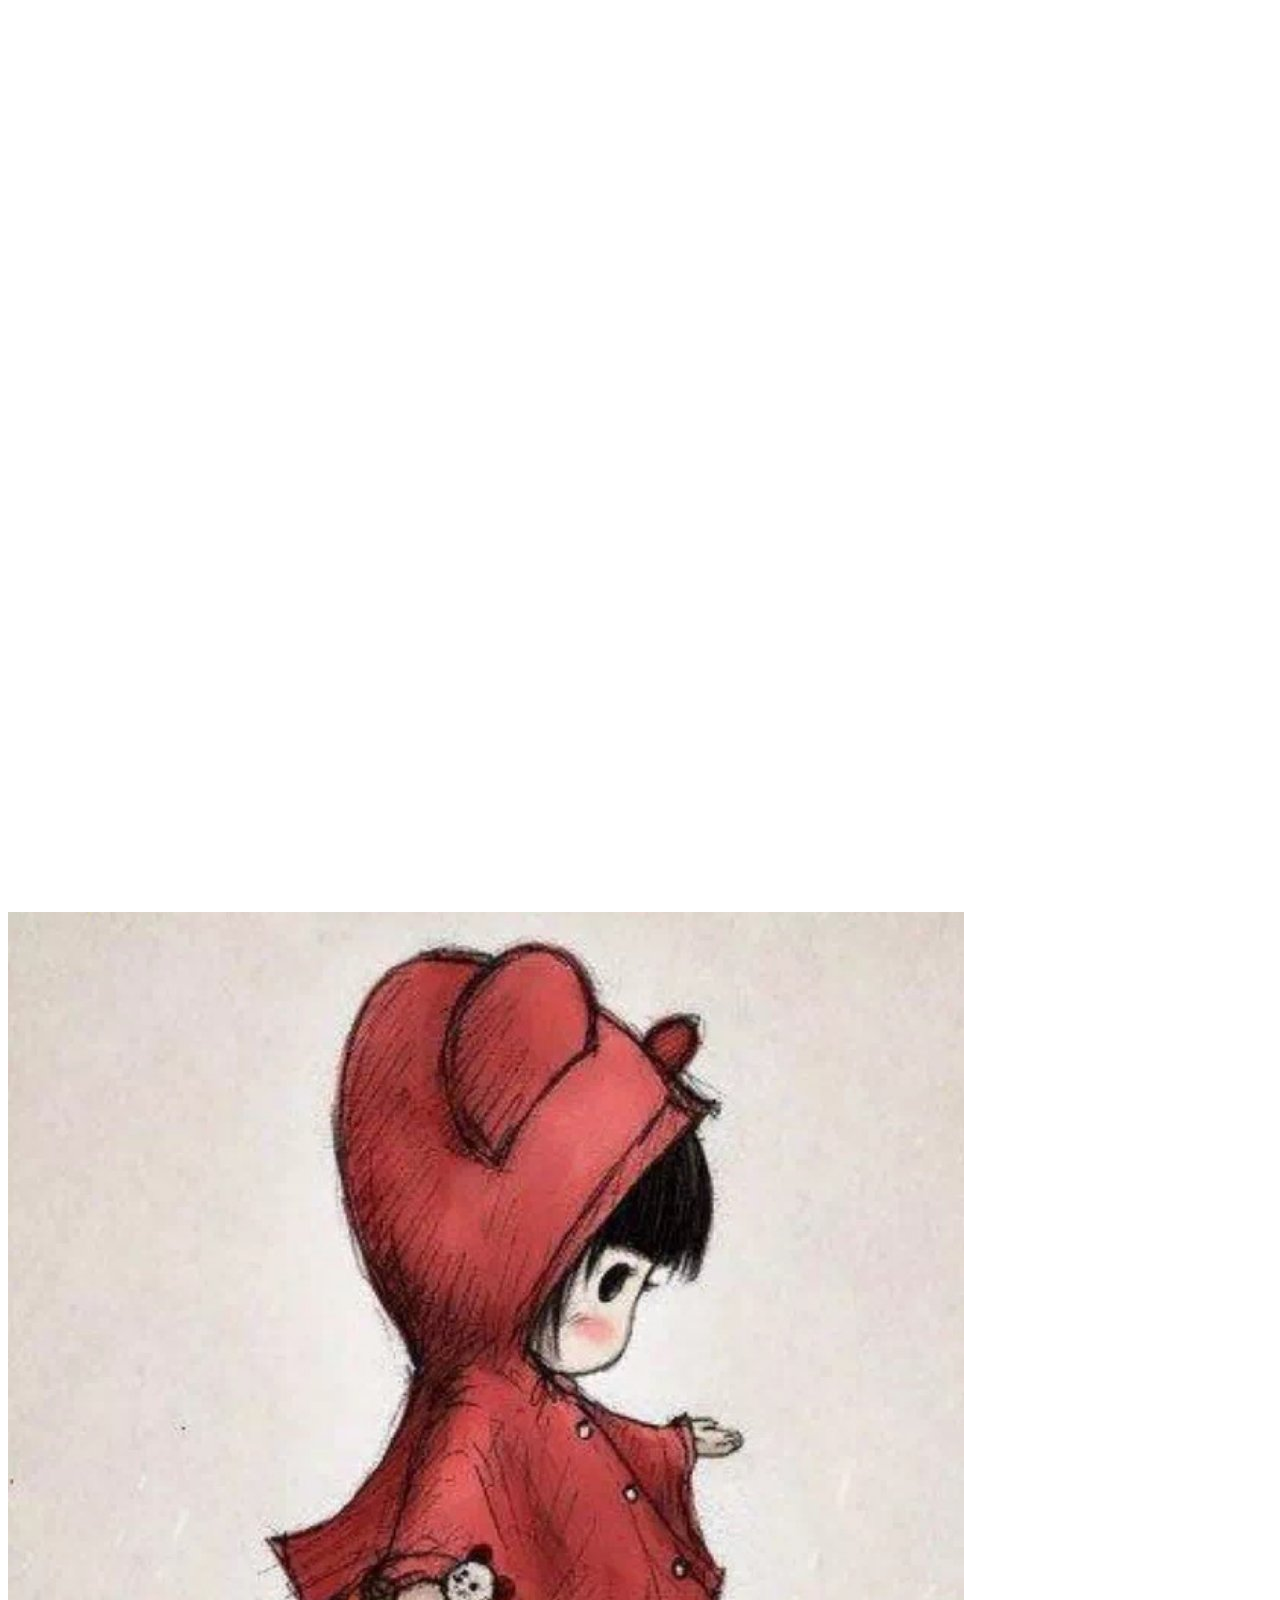
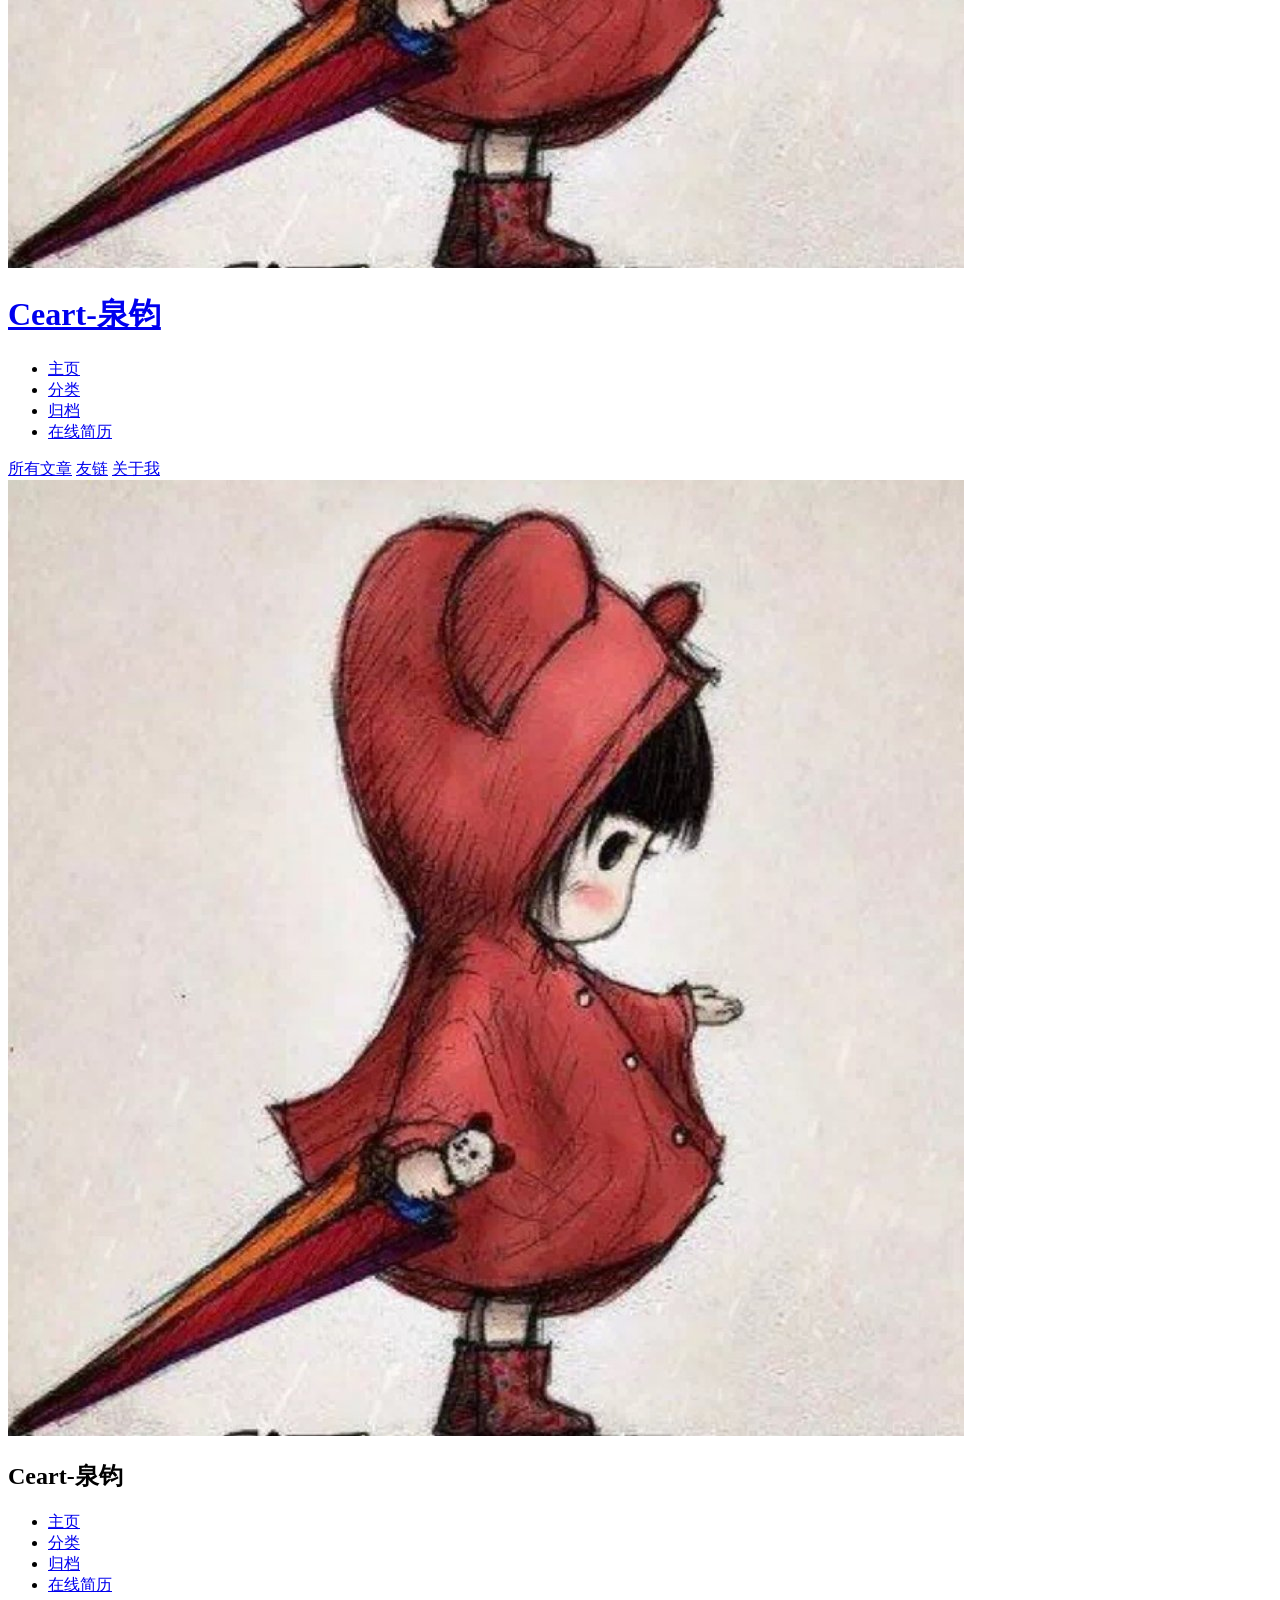
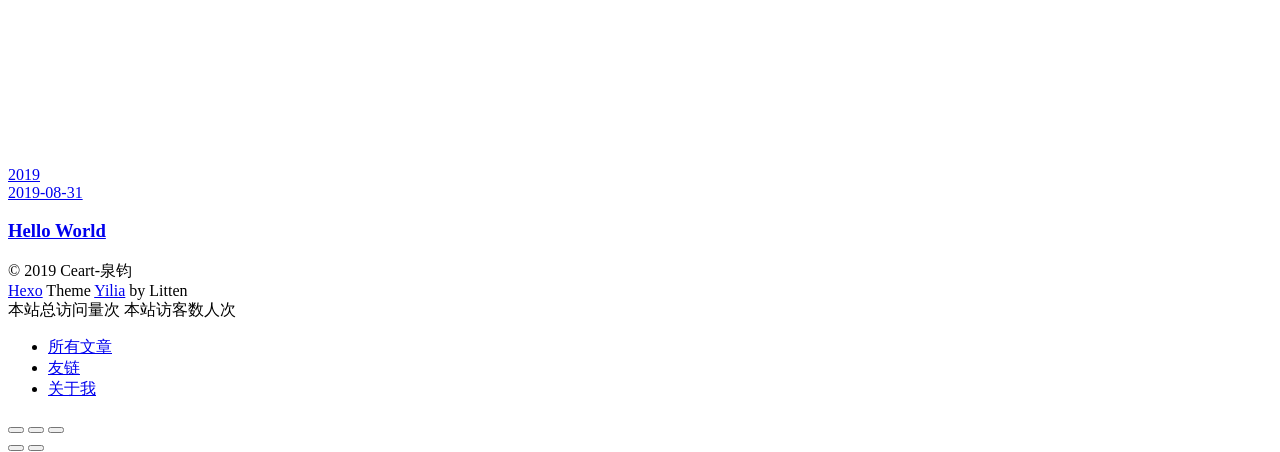
==== commit 3cfc5a16: "Site updated: 2019-09-01 03:13:13" ====
--- a/archives/index.html
+++ b/archives/index.html
@@ -6,20 +6,24 @@
   <meta name="renderer" content="webkit">
   <meta http-equiv="X-UA-Compatible" content="IE=edge">
   <link rel="dns-prefetch" href="http://yoursite.com">
-  <title>Archives | Ceart��¼</title>
+  <title>Archives | Ceart-泉钧</title>
   <meta name="viewport" content="width=device-width, initial-scale=1, maximum-scale=1">
-  <meta property="og:type" content="website">
-<meta property="og:title" content="Ceart��¼">
+  <meta name="description" content="前端打杂日记!!!">
+<meta name="keywords" content="Vue,React,Node">
+<meta property="og:type" content="website">
+<meta property="og:title" content="Ceart-泉钧">
 <meta property="og:url" content="http://yoursite.com/archives/index.html">
-<meta property="og:site_name" content="Ceart��¼">
-<meta property="og:locale" content="en">
+<meta property="og:site_name" content="Ceart-泉钧">
+<meta property="og:description" content="前端打杂日记!!!">
+<meta property="og:locale" content="zh-tw">
 <meta name="twitter:card" content="summary">
-<meta name="twitter:title" content="Ceart��¼">
-  
-    <link rel="alternative" href="/atom.xml" title="Ceart��¼" type="application/atom+xml">
-  
-  
-    <link rel="icon" href="/favicon.png">
+<meta name="twitter:title" content="Ceart-泉钧">
+<meta name="twitter:description" content="前端打杂日记!!!">
+  
+    <link rel="alternative" href="/atom.xml" title="Ceart-泉钧" type="application/atom+xml">
+  
+  
+    <link rel="icon" href="/favicon.ico">
   
   <link rel="stylesheet" type="text/css" href="/./main.0cf68a.css">
   <style type="text/css">
@@ -39,14 +43,14 @@
     <canvas id="anm-canvas" class="anm-canvas"></canvas>
     <div class="left-col" q-class="show:isShow">
       
-<div class="overlay" style="background: #4d4d4d"></div>
+<div class="overlay" style="background: #000"></div>
 <div class="intrude-less">
 	<header id="header" class="inner">
 		<a href="/" class="profilepic">
-			<img src="" class="js-avatar">
+			<img src="/assets/img/avatar.jpg" class="js-avatar">
 		</a>
 		<hgroup>
-		  <h1 class="header-author"><a href="/">John Doe</a></h1>
+		  <h1 class="header-author"><a href="/">Ceart-泉钧</a></h1>
 		</hgroup>
 		
 
@@ -55,7 +59,11 @@
 			
 				<li><a href="/">主页</a></li>
 	        
-				<li><a href="/tags/随笔/">随笔</a></li>
+				<li><a href="/categories">分类</a></li>
+	        
+				<li><a href="/archives">归档</a></li>
+	        
+				<li><a href="/anires">在线简历</a></li>
 	        
 			</ul>
 		</nav>
@@ -77,13 +85,15 @@
 		<nav class="header-nav">
 			<div class="social">
 				
-					<a class="github" target="_blank" href="#" title="github"><i class="icon-github"></i></a>
-		        
-					<a class="weibo" target="_blank" href="#" title="weibo"><i class="icon-weibo"></i></a>
-		        
-					<a class="rss" target="_blank" href="#" title="rss"><i class="icon-rss"></i></a>
-		        
-					<a class="zhihu" target="_blank" href="#" title="zhihu"><i class="icon-zhihu"></i></a>
+					<a class="github" target="_blank" href="https://github.com/Junquan-Guo" title="github"><i class="icon-github"></i></a>
+		        
+					<a class="weibo" target="_blank" href="https://weibo.com/ceart" title="weibo"><i class="icon-weibo"></i></a>
+		        
+					<a class="zhihu" target="_blank" href="https://www.zhihu.com/people/bilibili-53/activities" title="zhihu"><i class="icon-zhihu"></i></a>
+		        
+					<a class="qq" target="_blank" href="/assets/img/qq.png" title="qq"><i class="icon-qq"></i></a>
+		        
+					<a class="weixin" target="_blank" href="/assets/img/wechat.png" title="weixin"><i class="icon-weixin"></i></a>
 		        
 			</div>
 		</nav>
@@ -94,20 +104,24 @@
     <div class="mid-col" q-class="show:isShow,hide:isShow|isFalse">
       
 <nav id="mobile-nav">
-  	<div class="overlay js-overlay" style="background: #4d4d4d"></div>
+  	<div class="overlay js-overlay" style="background: #000"></div>
 	<div class="btnctn js-mobile-btnctn">
   		<div class="slider-trigger list" q-on="click: openSlider(e)"><i class="icon icon-sort"></i></div>
 	</div>
 	<div class="intrude-less">
 		<header id="header" class="inner">
 			<div class="profilepic">
-				<img src="" class="js-avatar">
+				<img src="/assets/img/avatar.jpg" class="js-avatar">
 			</div>
 			<hgroup>
-			  <h1 class="header-author js-header-author">John Doe</h1>
+			  <h1 class="header-author js-header-author">Ceart-泉钧</h1>
 			</hgroup>
 			
 			
+			
+				
+			
+				
 			
 				
 			
@@ -118,24 +132,30 @@
 			<nav class="header-nav">
 				<div class="social">
 					
-						<a class="github" target="_blank" href="#" title="github"><i class="icon-github"></i></a>
+						<a class="github" target="_blank" href="https://github.com/Junquan-Guo" title="github"><i class="icon-github"></i></a>
 			        
-						<a class="weibo" target="_blank" href="#" title="weibo"><i class="icon-weibo"></i></a>
+						<a class="weibo" target="_blank" href="https://weibo.com/ceart" title="weibo"><i class="icon-weibo"></i></a>
 			        
-						<a class="rss" target="_blank" href="#" title="rss"><i class="icon-rss"></i></a>
+						<a class="zhihu" target="_blank" href="https://www.zhihu.com/people/bilibili-53/activities" title="zhihu"><i class="icon-zhihu"></i></a>
 			        
-						<a class="zhihu" target="_blank" href="#" title="zhihu"><i class="icon-zhihu"></i></a>
+						<a class="qq" target="_blank" href="/assets/img/qq.png" title="qq"><i class="icon-qq"></i></a>
+			        
+						<a class="weixin" target="_blank" href="/assets/img/wechat.png" title="weixin"><i class="icon-weixin"></i></a>
 			        
 				</div>
 			</nav>
 
 			<nav class="header-menu js-header-menu">
-				<ul style="width: 50%">
-				
-				
-					<li style="width: 50%"><a href="/">主页</a></li>
-		        
-					<li style="width: 50%"><a href="/tags/随笔/">随笔</a></li>
+				<ul style="width: 70%">
+				
+				
+					<li style="width: 25%"><a href="/">主页</a></li>
+		        
+					<li style="width: 25%"><a href="/categories">分类</a></li>
+		        
+					<li style="width: 25%"><a href="/archives">归档</a></li>
+		        
+					<li style="width: 25%"><a href="/anires">在线简历</a></li>
 		        
 				</ul>
 			</nav>
@@ -202,13 +222,15 @@
   <div class="outer">
     <div id="footer-info">
     	<div class="footer-left">
-    		&copy; 2019 John Doe
+    		&copy; 2019 Ceart-泉钧
     	</div>
       	<div class="footer-right">
       		<a href="http://hexo.io/" target="_blank">Hexo</a>  Theme <a href="https://github.com/litten/hexo-theme-yilia" target="_blank">Yilia</a> by Litten
       	</div>
     </div>
   </div>
+<span id="busuanzi_container_site_pv">    本站总访问量<span id="busuanzi_value_site_pv"></span>次</span>
+<span id="busuanzi_container_site_uv">  本站访客数<span id="busuanzi_value_site_uv"></span>人次</span>
 </footer>
     </div>
     <script>
@@ -234,6 +256,8 @@
 return o(i(t),arguments.length<2?void 0:u(arguments[1]))}})},function(t,n,r){var e=r(54),i=r(2),o=e.get,u=e.key;e.exp({getOwnMetadata:function(t,n){return o(t,i(n),arguments.length<3?void 0:u(arguments[2]))}})},function(t,n,r){var e=r(54),i=r(2),o=r(32),u=e.has,c=e.key,f=function(t,n,r){if(u(t,n,r))return!0;var e=o(n);return null!==e&&f(t,e,r)};e.exp({hasMetadata:function(t,n){return f(t,i(n),arguments.length<3?void 0:c(arguments[2]))}})},function(t,n,r){var e=r(54),i=r(2),o=e.has,u=e.key;e.exp({hasOwnMetadata:function(t,n){return o(t,i(n),arguments.length<3?void 0:u(arguments[2]))}})},function(t,n,r){var e=r(54),i=r(2),o=r(26),u=e.key,c=e.set;e.exp({metadata:function(t,n){return function(r,e){c(t,n,(void 0!==e?i:o)(r),u(e))}}})},function(t,n,r){var e=r(1);e(e.P+e.R,"Set",{toJSON:r(165)("Set")})},function(t,n,r){"use strict";var e=r(1),i=r(147)(!0);e(e.P,"String",{at:function(t){return i(this,t)}})},function(t,n,r){"use strict";var e=r(1),i=r(46),o=r(16),u=r(122),c=r(120),f=RegExp.prototype,a=function(t,n){this._r=t,this._s=n};r(139)(a,"RegExp String",function(){var t=this._r.exec(this._s);return{value:t,done:null===t}}),e(e.P,"String",{matchAll:function(t){if(i(this),!u(t))throw TypeError(t+" is not a regexp!");var n=String(this),r="flags"in f?String(t.flags):c.call(t),e=new RegExp(t.source,~r.indexOf("g")?r:"g"+r);return e.lastIndex=o(t.lastIndex),new a(e,n)}})},function(t,n,r){"use strict";var e=r(1),i=r(181);e(e.P,"String",{padEnd:function(t){return i(this,t,arguments.length>1?arguments[1]:void 0,!1)}})},function(t,n,r){"use strict";var e=r(1),i=r(181);e(e.P,"String",{padStart:function(t){return i(this,t,arguments.length>1?arguments[1]:void 0,!0)}})},function(t,n,r){"use strict";r(82)("trimLeft",function(t){return function(){return t(this,1)}},"trimStart")},function(t,n,r){"use strict";r(82)("trimRight",function(t){return function(){return t(this,2)}},"trimEnd")},function(t,n,r){r(153)("asyncIterator")},function(t,n,r){r(153)("observable")},function(t,n,r){var e=r(1);e(e.S,"System",{global:r(3)})},function(t,n,r){for(var e=r(155),i=r(28),o=r(3),u=r(27),c=r(80),f=r(7),a=f("iterator"),s=f("toStringTag"),l=c.Array,h=["NodeList","DOMTokenList","MediaList","StyleSheetList","CSSRuleList"],v=0;v<5;v++){var p,d=h[v],y=o[d],g=y&&y.prototype;if(g){g[a]||u(g,a,l),g[s]||u(g,s,d),c[d]=l;for(p in e)g[p]||i(g,p,e[p],!0)}}},function(t,n,r){var e=r(1),i=r(151);e(e.G+e.B,{setImmediate:i.set,clearImmediate:i.clear})},function(t,n,r){var e=r(3),i=r(1),o=r(121),u=r(207),c=e.navigator,f=!!c&&/MSIE .\./.test(c.userAgent),a=function(t){return f?function(n,r){return t(o(u,[].slice.call(arguments,2),"function"==typeof n?n:Function(n)),r)}:t};i(i.G+i.B+i.F*f,{setTimeout:a(e.setTimeout),setInterval:a(e.setInterval)})},function(t,n,r){r(330),r(269),r(271),r(270),r(273),r(275),r(280),r(274),r(272),r(282),r(281),r(277),r(278),r(276),r(268),r(279),r(283),r(284),r(236),r(238),r(237),r(286),r(285),r(256),r(266),r(267),r(257),r(258),r(259),r(260),r(261),r(262),r(263),r(264),r(265),r(239),r(240),r(241),r(242),r(243),r(244),r(245),r(246),r(247),r(248),r(249),r(250),r(251),r(252),r(253),r(254),r(255),r(317),r(322),r(329),r(320),r(312),r(313),r(318),r(323),r(325),r(308),r(309),r(310),r(311),r(314),r(315),r(316),r(319),r(321),r(324),r(326),r(327),r(328),r(231),r(233),r(232),r(235),r(234),r(220),r(218),r(224),r(221),r(227),r(229),r(217),r(223),r(214),r(228),r(212),r(226),r(225),r(219),r(222),r(211),r(213),r(216),r(215),r(230),r(155),r(302),r(307),r(184),r(303),r(304),r(305),r(306),r(287),r(183),r(185),r(186),r(342),r(331),r(332),r(337),r(340),r(341),r(335),r(338),r(336),r(339),r(333),r(334),r(288),r(289),r(290),r(291),r(292),r(295),r(293),r(294),r(296),r(297),r(298),r(299),r(301),r(300),r(343),r(369),r(372),r(371),r(373),r(374),r(370),r(375),r(376),r(354),r(357),r(353),r(351),r(352),r(355),r(356),r(346),r(368),r(377),r(345),r(347),r(349),r(348),r(350),r(359),r(360),r(362),r(361),r(364),r(363),r(365),r(366),r(367),r(344),r(358),r(380),r(379),r(378),t.exports=r(52)},function(t,n){function r(t,n){if("string"==typeof n)return t.insertAdjacentHTML("afterend",n);var r=t.nextSibling;return r?t.parentNode.insertBefore(n,r):t.parentNode.appendChild(n)}t.exports=r},,,,,,,,,function(t,n,r){(function(n,r){!function(n){"use strict";function e(t,n,r,e){var i=n&&n.prototype instanceof o?n:o,u=Object.create(i.prototype),c=new p(e||[]);return u._invoke=s(t,r,c),u}function i(t,n,r){try{return{type:"normal",arg:t.call(n,r)}}catch(t){return{type:"throw",arg:t}}}function o(){}function u(){}function c(){}function f(t){["next","throw","return"].forEach(function(n){t[n]=function(t){return this._invoke(n,t)}})}function a(t){function n(r,e,o,u){var c=i(t[r],t,e);if("throw"!==c.type){var f=c.arg,a=f.value;return a&&"object"==typeof a&&m.call(a,"__await")?Promise.resolve(a.__await).then(function(t){n("next",t,o,u)},function(t){n("throw",t,o,u)}):Promise.resolve(a).then(function(t){f.value=t,o(f)},u)}u(c.arg)}function e(t,r){function e(){return new Promise(function(e,i){n(t,r,e,i)})}return o=o?o.then(e,e):e()}"object"==typeof r&&r.domain&&(n=r.domain.bind(n));var o;this._invoke=e}function s(t,n,r){var e=P;return function(o,u){if(e===F)throw new Error("Generator is already running");if(e===M){if("throw"===o)throw u;return y()}for(r.method=o,r.arg=u;;){var c=r.delegate;if(c){var f=l(c,r);if(f){if(f===A)continue;return f}}if("next"===r.method)r.sent=r._sent=r.arg;else if("throw"===r.method){if(e===P)throw e=M,r.arg;r.dispatchException(r.arg)}else"return"===r.method&&r.abrupt("return",r.arg);e=F;var a=i(t,n,r);if("normal"===a.type){if(e=r.done?M:j,a.arg===A)continue;return{value:a.arg,done:r.done}}"throw"===a.type&&(e=M,r.method="throw",r.arg=a.arg)}}}function l(t,n){var r=t.iterator[n.method];if(r===g){if(n.delegate=null,"throw"===n.method){if(t.iterator.return&&(n.method="return",n.arg=g,l(t,n),"throw"===n.method))return A;n.method="throw",n.arg=new TypeError("The iterator does not provide a 'throw' method")}return A}var e=i(r,t.iterator,n.arg);if("throw"===e.type)return n.method="throw",n.arg=e.arg,n.delegate=null,A;var o=e.arg;return o?o.done?(n[t.resultName]=o.value,n.next=t.nextLoc,"return"!==n.method&&(n.method="next",n.arg=g),n.delegate=null,A):o:(n.method="throw",n.arg=new TypeError("iterator result is not an object"),n.delegate=null,A)}function h(t){var n={tryLoc:t[0]};1 in t&&(n.catchLoc=t[1]),2 in t&&(n.finallyLoc=t[2],n.afterLoc=t[3]),this.tryEntries.push(n)}function v(t){var n=t.completion||{};n.type="normal",delete n.arg,t.completion=n}function p(t){this.tryEntries=[{tryLoc:"root"}],t.forEach(h,this),this.reset(!0)}function d(t){if(t){var n=t[w];if(n)return n.call(t);if("function"==typeof t.next)return t;if(!isNaN(t.length)){var r=-1,e=function n(){for(;++r<t.length;)if(m.call(t,r))return n.value=t[r],n.done=!1,n;return n.value=g,n.done=!0,n};return e.next=e}}return{next:y}}function y(){return{value:g,done:!0}}var g,b=Object.prototype,m=b.hasOwnProperty,x="function"==typeof Symbol?Symbol:{},w=x.iterator||"@@iterator",S=x.asyncIterator||"@@asyncIterator",_=x.toStringTag||"@@toStringTag",O="object"==typeof t,E=n.regeneratorRuntime;if(E)return void(O&&(t.exports=E));E=n.regeneratorRuntime=O?t.exports:{},E.wrap=e;var P="suspendedStart",j="suspendedYield",F="executing",M="completed",A={},N={};N[w]=function(){return this};var T=Object.getPrototypeOf,I=T&&T(T(d([])));I&&I!==b&&m.call(I,w)&&(N=I);var k=c.prototype=o.prototype=Object.create(N);u.prototype=k.constructor=c,c.constructor=u,c[_]=u.displayName="GeneratorFunction",E.isGeneratorFunction=function(t){var n="function"==typeof t&&t.constructor;return!!n&&(n===u||"GeneratorFunction"===(n.displayName||n.name))},E.mark=function(t){return Object.setPrototypeOf?Object.setPrototypeOf(t,c):(t.__proto__=c,_ in t||(t[_]="GeneratorFunction")),t.prototype=Object.create(k),t},E.awrap=function(t){return{__await:t}},f(a.prototype),a.prototype[S]=function(){return this},E.AsyncIterator=a,E.async=function(t,n,r,i){var o=new a(e(t,n,r,i));return E.isGeneratorFunction(n)?o:o.next().then(function(t){return t.done?t.value:o.next()})},f(k),k[_]="Generator",k.toString=function(){return"[object Generator]"},E.keys=function(t){var n=[];for(var r in t)n.push(r);return n.reverse(),function r(){for(;n.length;){var e=n.pop();if(e in t)return r.value=e,r.done=!1,r}return r.done=!0,r}},E.values=d,p.prototype={constructor:p,reset:function(t){if(this.prev=0,this.next=0,this.sent=this._sent=g,this.done=!1,this.delegate=null,this.method="next",this.arg=g,this.tryEntries.forEach(v),!t)for(var n in this)"t"===n.charAt(0)&&m.call(this,n)&&!isNaN(+n.slice(1))&&(this[n]=g)},stop:function(){this.done=!0;var t=this.tryEntries[0],n=t.completion;if("throw"===n.type)throw n.arg;return this.rval},dispatchException:function(t){function n(n,e){return o.type="throw",o.arg=t,r.next=n,e&&(r.method="next",r.arg=g),!!e}if(this.done)throw t;for(var r=this,e=this.tryEntries.length-1;e>=0;--e){var i=this.tryEntries[e],o=i.completion;if("root"===i.tryLoc)return n("end");if(i.tryLoc<=this.prev){var u=m.call(i,"catchLoc"),c=m.call(i,"finallyLoc");if(u&&c){if(this.prev<i.catchLoc)return n(i.catchLoc,!0);if(this.prev<i.finallyLoc)return n(i.finallyLoc)}else if(u){if(this.prev<i.catchLoc)return n(i.catchLoc,!0)}else{if(!c)throw new Error("try statement without catch or finally");if(this.prev<i.finallyLoc)return n(i.finallyLoc)}}}},abrupt:function(t,n){for(var r=this.tryEntries.length-1;r>=0;--r){var e=this.tryEntries[r];if(e.tryLoc<=this.prev&&m.call(e,"finallyLoc")&&this.prev<e.finallyLoc){var i=e;break}}i&&("break"===t||"continue"===t)&&i.tryLoc<=n&&n<=i.finallyLoc&&(i=null);var o=i?i.completion:{};return o.type=t,o.arg=n,i?(this.method="next",this.next=i.finallyLoc,A):this.complete(o)},complete:function(t,n){if("throw"===t.type)throw t.arg;return"break"===t.type||"continue"===t.type?this.next=t.arg:"return"===t.type?(this.rval=this.arg=t.arg,this.method="return",this.next="end"):"normal"===t.type&&n&&(this.next=n),A},finish:function(t){for(var n=this.tryEntries.length-1;n>=0;--n){var r=this.tryEntries[n];if(r.finallyLoc===t)return this.complete(r.completion,r.afterLoc),v(r),A}},catch:function(t){for(var n=this.tryEntries.length-1;n>=0;--n){var r=this.tryEntries[n];if(r.tryLoc===t){var e=r.completion;if("throw"===e.type){var i=e.arg;v(r)}return i}}throw new Error("illegal catch attempt")},delegateYield:function(t,n,r){return this.delegate={iterator:d(t),resultName:n,nextLoc:r},"next"===this.method&&(this.arg=g),A}}}("object"==typeof n?n:"object"==typeof window?window:"object"==typeof self?self:this)}).call(n,function(){return this}(),r(158))}])</script><script src="/./main.0cf68a.js"></script><script>!function(){!function(e){var t=document.createElement("script");document.getElementsByTagName("body")[0].appendChild(t),t.setAttribute("src",e)}("/slider.e37972.js")}()</script>
 
 
+
+<script async src="//busuanzi.ibruce.info/busuanzi/2.3/busuanzi.pure.mini.js"></script>
     
 <div class="tools-col" q-class="show:isShow,hide:isShow|isFalse" q-on="click:stop(e)">
   <div class="tools-nav header-menu">
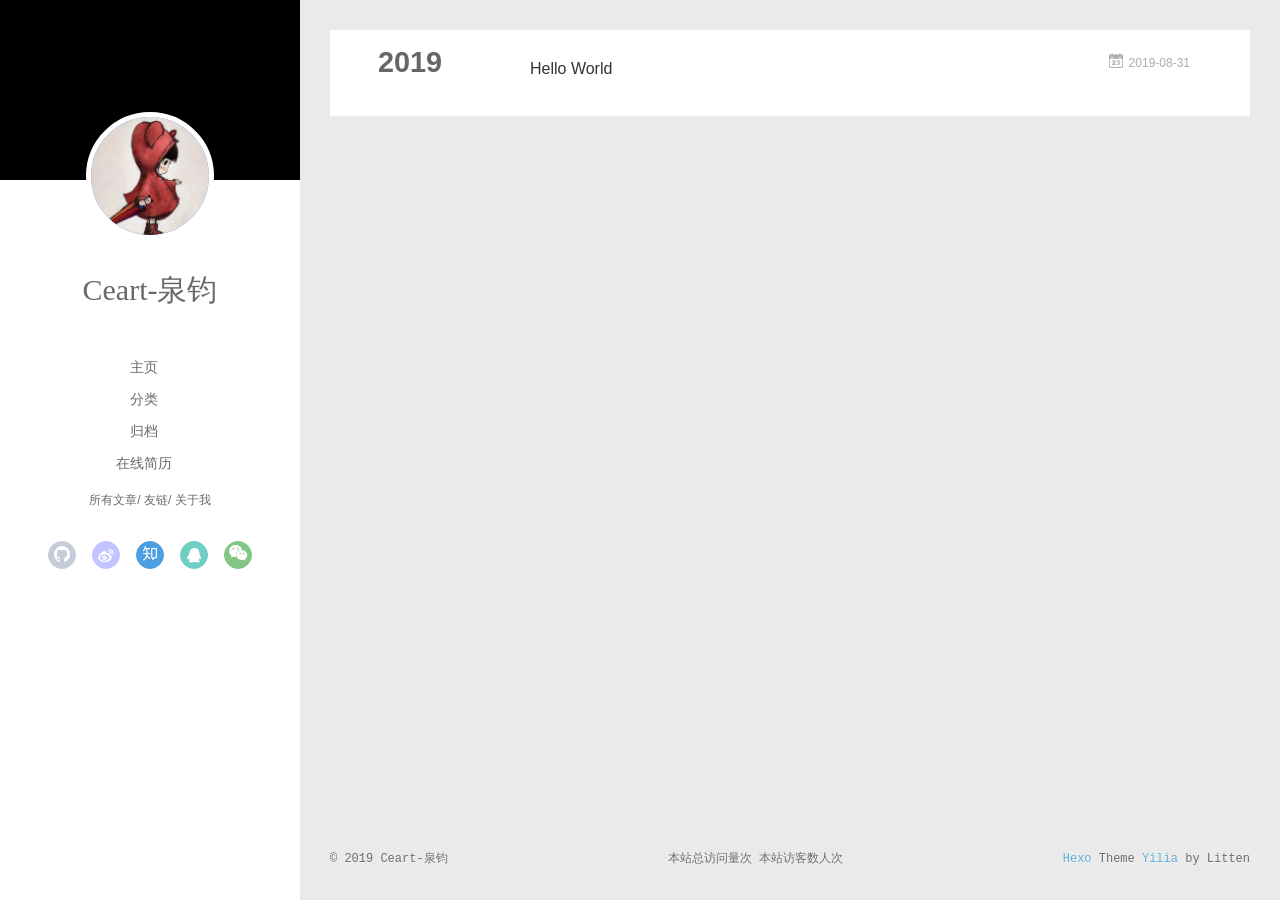
==== commit 5120e5e6: "Site updated: 2019-09-01 11:13:24" ====
--- a/archives/index.html
+++ b/archives/index.html
@@ -358,27 +358,31 @@
         <ul class="search-ul">
           
             <li class="search-li">
-              <a href="http://localhost:4000/" target="_blank" class="search-title"><i class="icon-quo-left icon"></i>友情链接1</a>
-            </li>
-          
-            <li class="search-li">
-              <a href="http://localhost:4000/" target="_blank" class="search-title"><i class="icon-quo-left icon"></i>友情链接2</a>
-            </li>
-          
-            <li class="search-li">
-              <a href="http://localhost:4000/" target="_blank" class="search-title"><i class="icon-quo-left icon"></i>友情链接3</a>
-            </li>
-          
-            <li class="search-li">
-              <a href="http://localhost:4000/" target="_blank" class="search-title"><i class="icon-quo-left icon"></i>友情链接4</a>
-            </li>
-          
-            <li class="search-li">
-              <a href="http://localhost:4000/" target="_blank" class="search-title"><i class="icon-quo-left icon"></i>友情链接5</a>
-            </li>
-          
-            <li class="search-li">
-              <a href="http://localhost:4000/" target="_blank" class="search-title"><i class="icon-quo-left icon"></i>友情链接6</a>
+              <a href="https://blog.csdn.net/ceart" target="_blank" class="search-title"><i class="icon-quo-left icon"></i>csdn博客</a>
+            </li>
+          
+            <li class="search-li">
+              <a href="https://segmentfault.com/u/qianduanxiaoguo" target="_blank" class="search-title"><i class="icon-quo-left icon"></i>segmentfault</a>
+            </li>
+          
+            <li class="search-li">
+              <a href="https://www.zhihu.com/people/bilibili-53/activities" target="_blank" class="search-title"><i class="icon-quo-left icon"></i>知乎</a>
+            </li>
+          
+            <li class="search-li">
+              <a href="https://www.jianshu.com/u/d6e050ebac1e" target="_blank" class="search-title"><i class="icon-quo-left icon"></i>简书</a>
+            </li>
+          
+            <li class="search-li">
+              <a href="https://space.bilibili.com/427472619" target="_blank" class="search-title"><i class="icon-quo-left icon"></i>bilibili</a>
+            </li>
+          
+            <li class="search-li">
+              <a href="https://music.163.com/#/user/home?id=258960480" target="_blank" class="search-title"><i class="icon-quo-left icon"></i>网易云音乐</a>
+            </li>
+          
+            <li class="search-li">
+              <a href="https://www.douban.com/people/dbCeart" target="_blank" class="search-title"><i class="icon-quo-left icon"></i>豆瓣</a>
             </li>
           
         </ul>
--- a/main.0cf68a.css
+++ b/main.0cf68a.css
@@ -0,0 +1 @@
+.clearfix:after,.clearfix:before{content:"";display:table}.clearfix:after{clear:both}.left-col.show{box-shadow:0 0 6px 0 rgba(0,0,0,.75)}.mid-col,.mid-col.show .article,.tools-col,.tools-col .tools-section .search-tag.tagcloud .article-tag-list,.tools-col .tools-section .search-ul .search-tag span:hover,.tools-col .tools-section .search-ul .search-time span:hover,.tools-col .tools-section .search-ul .search-title:hover,.tools-col .tools-section .search-wrap .icon{transition:all .2s ease-in;-ms-transition:all .2s ease-in}@-webkit-keyframes leftIn{0%,60%,75%,90%,to{-webkit-animation-timing-function:cubic-bezier(.215,.61,.355,1);animation-timing-function:cubic-bezier(.215,.61,.355,1)}0%{-webkit-transform:translateZ(0);transform:translateZ(0)}60%{-webkit-transform:translate3d(358px,0,0);transform:translate3d(358px,0,0)}75%{-webkit-transform:translate3d(323px,0,0);transform:translate3d(323px,0,0)}90%{-webkit-transform:translate3d(338px,0,0);transform:translate3d(338px,0,0)}to{-webkit-transform:translate3d(333px,0,0);transform:translate3d(333px,0,0)}}@keyframes leftIn{0%,60%,75%,90%,to{-webkit-animation-timing-function:cubic-bezier(.215,.61,.355,1);animation-timing-function:cubic-bezier(.215,.61,.355,1)}0%{-webkit-transform:translateZ(0);transform:translateZ(0)}60%{-webkit-transform:translate3d(358px,0,0);transform:translate3d(358px,0,0)}75%{-webkit-transform:translate3d(323px,0,0);transform:translate3d(323px,0,0)}90%{-webkit-transform:translate3d(338px,0,0);transform:translate3d(338px,0,0)}to{-webkit-transform:translate3d(333px,0,0);transform:translate3d(333px,0,0)}}.mid-col.show{-webkit-animation-duration:.8s;animation-duration:.8s;-webkit-animation-fill-mode:both;animation-fill-mode:both;-webkit-animation-name:leftIn;animation-name:leftIn}@-webkit-keyframes leftOut{0%,60%,75%,90%,to{-webkit-animation-timing-function:cubic-bezier(.215,.61,.355,1);animation-timing-function:cubic-bezier(.215,.61,.355,1)}0%{-webkit-transform:translate3d(333px,0,0);transform:translate3d(333px,0,0)}60%{-webkit-transform:translate3d(-25px,0,0);transform:translate3d(-25px,0,0)}75%{-webkit-transform:translate3d(10px,0,0);transform:translate3d(10px,0,0)}90%{-webkit-transform:translate3d(-5px,0,0);transform:translate3d(-5px,0,0)}to{-webkit-transform:translateZ(0);transform:translateZ(0)}}@keyframes leftOut{0%,60%,75%,90%,to{-webkit-animation-timing-function:cubic-bezier(.215,.61,.355,1);animation-timing-function:cubic-bezier(.215,.61,.355,1)}0%{-webkit-transform:translate3d(333px,0,0);transform:translate3d(333px,0,0)}60%{-webkit-transform:translate3d(-25px,0,0);transform:translate3d(-25px,0,0)}75%{-webkit-transform:translate3d(10px,0,0);transform:translate3d(10px,0,0)}90%{-webkit-transform:translate3d(-5px,0,0);transform:translate3d(-5px,0,0)}to{-webkit-transform:translateZ(0);transform:translateZ(0)}}.mid-col.hide{-webkit-animation-duration:.8s;animation-duration:.8s;-webkit-animation-name:leftOut;animation-name:leftOut}@-webkit-keyframes smallLeftIn{0%,60%,75%,90%,to{-webkit-animation-timing-function:cubic-bezier(.215,.61,.355,1);animation-timing-function:cubic-bezier(.215,.61,.355,1)}0%{-webkit-transform:translateZ(0);transform:translateZ(0)}60%{-webkit-transform:translate3d(325px,0,0);transform:translate3d(325px,0,0)}75%{-webkit-transform:translate3d(290px,0,0);transform:translate3d(290px,0,0)}90%{-webkit-transform:translate3d(305px,0,0);transform:translate3d(305px,0,0)}to{-webkit-transform:translate3d(300px,0,0);transform:translate3d(300px,0,0)}}@keyframes smallLeftIn{0%,60%,75%,90%,to{-webkit-animation-timing-function:cubic-bezier(.215,.61,.355,1);animation-timing-function:cubic-bezier(.215,.61,.355,1)}0%{-webkit-transform:translateZ(0);transform:translateZ(0)}60%{-webkit-transform:translate3d(325px,0,0);transform:translate3d(325px,0,0)}75%{-webkit-transform:translate3d(290px,0,0);transform:translate3d(290px,0,0)}90%{-webkit-transform:translate3d(305px,0,0);transform:translate3d(305px,0,0)}to{-webkit-transform:translate3d(300px,0,0);transform:translate3d(300px,0,0)}}.tools-col.show{-webkit-animation-duration:.8s;animation-duration:.8s;-webkit-animation-fill-mode:both;animation-fill-mode:both;-webkit-animation-name:smallLeftIn;animation-name:smallLeftIn}@-webkit-keyframes smallleftOut{0%,60%,75%,90%,to{-webkit-animation-timing-function:cubic-bezier(.215,.61,.355,1);animation-timing-function:cubic-bezier(.215,.61,.355,1)}0%{-webkit-transform:translate3d(333px,0,0);transform:translate3d(333px,0,0)}60%{-webkit-transform:translate3d(-25px,0,0);transform:translate3d(-25px,0,0)}75%{-webkit-transform:translate3d(10px,0,0);transform:translate3d(10px,0,0)}90%{-webkit-transform:translate3d(-5px,0,0);transform:translate3d(-5px,0,0)}to{-webkit-transform:translateZ(0);transform:translateZ(0)}}@keyframes smallleftOut{0%,60%,75%,90%,to{-webkit-animation-timing-function:cubic-bezier(.215,.61,.355,1);animation-timing-function:cubic-bezier(.215,.61,.355,1)}0%{-webkit-transform:translate3d(333px,0,0);transform:translate3d(333px,0,0)}60%{-webkit-transform:translate3d(-25px,0,0);transform:translate3d(-25px,0,0)}75%{-webkit-transform:translate3d(10px,0,0);transform:translate3d(10px,0,0)}90%{-webkit-transform:translate3d(-5px,0,0);transform:translate3d(-5px,0,0)}to{-webkit-transform:translateZ(0);transform:translateZ(0)}}.tools-col.hide{-webkit-animation-duration:.8s;animation-duration:.8s;-webkit-animation-fill-mode:both;animation-fill-mode:both;-webkit-animation-name:smallleftOut;animation-name:smallleftOut}html{-ms-text-size-adjust:100%;-webkit-text-size-adjust:100%;-webkit-tap-highlight-color:transparent;height:100%}body{margin:0;font-size:14px;font-family:Helvetica Neue,Helvetica,STHeiTi,Arial,sans-serif;line-height:1.5;color:#333;background-color:#fff;min-height:100%}article,aside,details,figcaption,figure,footer,header,hgroup,main,menu,nav,section,summary{display:block}audio,canvas,progress,video{display:inline-block}audio:not([controls]){display:none;height:0}progress{vertical-align:baseline}[hidden],template{display:none}a{background:transparent;text-decoration:none;color:#08c}a:active{outline:0}abbr[title]{border-bottom:1px dotted}b,strong{font-weight:700}dfn{font-style:italic}mark{background:#ff0;color:#000}small{font-size:80%}sub,sup{font-size:75%;line-height:0;position:relative;vertical-align:baseline}sup{top:-.5em}sub{bottom:-.25em}img{border:0;vertical-align:middle;max-width:100%}svg:not(:root){overflow:hidden}pre{overflow:auto;white-space:pre;white-space:pre-wrap;word-wrap:break-word}code,kbd,pre,samp{font-family:monospace,monospace;font-size:1em}button,input,optgroup,select,textarea{color:inherit;font:inherit;margin:0;vertical-align:middle}button,input,select{overflow:visible}button,select{text-transform:none}button,html input[type=button],input[type=reset],input[type=submit]{-webkit-appearance:button;cursor:pointer}[disabled]{cursor:default}button::-moz-focus-inner,input::-moz-focus-inner{border:0;padding:0}input{line-height:normal}input[type=checkbox],input[type=radio]{box-sizing:border-box;padding:0}input[type=number]::-webkit-inner-spin-button,input[type=number]::-webkit-outer-spin-button{height:auto}input[type=search]{-webkit-appearance:textfield;box-sizing:border-box}input[type=search]::-webkit-search-cancel-button,input[type=search]::-webkit-search-decoration{-webkit-appearance:none}fieldset{border:1px solid silver;margin:0 2px;padding:.35em .625em .75em}legend{border:0;padding:0}textarea{overflow:auto;resize:vertical;vertical-align:top}optgroup{font-weight:700}button,input,select,textarea{outline:0}input,textarea{-webkit-user-modify:read-write-plaintext-only}input::-ms-clear,input::-ms-reveal{display:none}input::-moz-placeholder,textarea::-moz-placeholder{color:#999}input:-ms-input-placeholder,textarea:-ms-input-placeholder{color:#999}input::-webkit-input-placeholder,textarea::-webkit-input-placeholder{color:#999}.placeholder{color:#999}table{border-collapse:collapse;border-spacing:0}td,th{padding:0}blockquote,figure,form,h1,h2,h3,h4,h5,h6,p{margin:0}dd,dl,li,ol,ul{margin:0;padding:0}ol,ul{list-style:none outside none}h1,h2,h3{line-height:2;font-weight:400}h1{font-size:18px}h2{font-size:16px}h3{font-size:14px}i{font-style:normal}*{box-sizing:border-box}@font-face{font-family:iconfont;src:url(./fonts/iconfont.b322fa.eot);src:url(./fonts/iconfont.b322fa.eot#iefix) format("embedded-opentype"),url(./fonts/iconfont.8c627f.woff) format("woff"),url(./fonts/iconfont.16acc2.ttf) format("truetype"),url(./fonts/iconfont.45d7ee.svg#iconfont) format("svg")}[class*=" icon-"],[class^=icon-]{font-family:iconfont!important;speak:none;font-size:16px;font-style:normal;font-weight:400;font-variant:normal;text-transform:none;line-height:1;-webkit-font-smoothing:antialiased;-moz-osx-font-smoothing:grayscale}.icon-twitter:before{content:"\E600"}.icon-facebook:before{content:"\E601"}.icon-clock:before{content:"\E602"}.icon-mail:before{content:"\E609"}.icon-link:before{content:"\E6AB"}.icon-search:before{content:"\E65B"}.icon-smile:before{content:"\E64A"}.icon-roundrightfill:before{content:"\E65A"}.icon-list:before{content:"\E682"}.icon-book:before{content:"\E6FE"}.icon-home:before{content:"\E6BB"}.icon-share:before{content:"\E618"}.icon-back:before{content:"\E625"}.icon-qq:before{content:"\E62D"}.icon-weibo:before{content:"\E619"}.icon-segmentfault:before{content:"\E603"}.icon-sort:before{content:"\E700"}.icon-jianshu:before{content:"\E613"}.icon-circle-left:before{content:"\E71F"}.icon-circle-right:before{content:"\E720"}.icon-loading:before{content:"\E614"}.icon-acfun:before{content:"\E604"}.icon-close:before{content:"\E60C"}.icon-tumblr:before{content:"\E6B0"}.icon-calendar:before{content:"\E667"}.icon-rss:before{content:"\E877"}.icon-price-tags:before{content:"\E6F9"}.icon-quo-left:before{content:"\E7F5"}.icon-quo-right:before{content:"\E7F6"}.icon-back1:before{content:"\E64E"}.icon-github:before{content:"\E735"}.icon-film:before{content:"\E7B7"}.icon-weixin:before{content:"\E61F"}.icon-qzone:before{content:"\E680"}.icon-category:before{content:"\E605"}.icon-douban:before{content:"\E64C"}.icon-roundleftfill:before{content:"\E799"}.icon-tuding:before{content:"\E651"}.icon-zhihu:before{content:"\E61B"}.icon-linkedin:before{content:"\E6D4"}.icon-google:before{content:"\E635"}.icon-plane:before{content:"\E62F"}.icon-bilibili:before{content:"\E622"}.icon-psn:before{content:"\E6C7"}body,button,input,select,textarea{color:#1a1a1a;font-family:lucida grande,lucida sans unicode,lucida,helvetica,Hiragino Sans GB,Microsoft YaHei,WenQuanYi Micro Hei,sans-serif;font-size:16px;font-size:1rem;line-height:1.75}body{overflow-y:hidden;background:#eaeaea}#container,body,html{height:100%;overflow-x:hidden;overflow-y:auto}#mobile-nav{display:none}#container{position:relative;min-height:100%}#container .anm-canvas{display:none}#container.show .anm-canvas{display:block;position:fixed}.body-wrap{margin-bottom:80px}.mid-col{position:absolute;right:0;min-height:100%;background:#eaeaea;left:300px;width:auto}.mid-col.show{background:none;opacity:.9}.mid-col.show .article{background:hsla(0,0%,100%,.3)}.left-col{background:#fff;width:300px;position:fixed;opacity:1;transition:all .2s ease-in;height:100%;z-index:999}.left-col .overlay{width:100%;height:180px;position:absolute}.left-col .intrude-less{width:76%;text-align:center;margin:112px auto 0}.left-col #header{width:100%;height:300px;position:relative;border-bottom:1px solid color-border}.left-col #header a{color:#696969}.left-col #header a:hover{color:#b0a0aa}.left-col #header .header-subtitle{text-align:center;color:#999;font-size:14px;line-height:25px;overflow:hidden;text-overflow:ellipsis;display:-webkit-box;-webkit-line-clamp:2;-webkit-box-orient:vertical}.left-col #header .header-menu{font-weight:300;line-height:31px;text-transform:uppercase;float:none;min-height:150px;margin-left:-12px;text-align:center;display:-webkit-box;-webkit-box-orient:horizontal;-webkit-box-pack:center;-webkit-box-align:center}.left-col #header .header-menu li{cursor:default}.left-col #header .header-menu li a{font-size:14px;min-width:300px}.left-col #header .header-smart-menu{font-size:12px;margin-bottom:20px}.left-col #header .header-smart-menu a:after{content:"/"}.left-col #header .header-smart-menu a:last-child:after{content:""}.left-col #header .profilepic{display:block;border:5px solid #fff;border-radius:300px;width:128px;height:128px;margin:0 auto;position:relative;overflow:hidden;background:#88acdb;-webkit-transition:all .2s ease-in;display:-webkit-box;-webkit-box-orient:horizontal;-webkit-box-pack:center;-webkit-box-align:center;text-align:center}.left-col #header .profilepic img{border-radius:300px;opacity:1;-webkit-transition:all .2s ease-in}.left-col #header .profilepic img.show{width:100%;height:100%;opacity:1}.left-col #header .header-author{text-align:center;margin:.67em 0;font-family:Roboto,serif;font-size:30px;transition:.3s}::-webkit-scrollbar{width:10px;height:10px}::-webkit-scrollbar-button{width:0;height:0}::-webkit-scrollbar-button:end:decrement,::-webkit-scrollbar-button:start:increment{display:none}::-webkit-scrollbar-corner{display:block}::-webkit-scrollbar-thumb{border-radius:8px;background-color:rgba(0,0,0,.2)}::-webkit-scrollbar-thumb:hover{border-radius:8px;background-color:rgba(0,0,0,.5)}::-webkit-scrollbar-thumb,::-webkit-scrollbar-track{border-right:1px solid transparent;border-left:1px solid transparent}::-webkit-scrollbar-track:hover{background-color:rgba(0,0,0,.15)}::-webkit-scrollbar-button:start{width:10px;height:10px;background:url(./img/scrollbar_arrow.png) no-repeat 0 0}::-webkit-scrollbar-button:start:hover{background:url(./img/scrollbar_arrow.png) no-repeat -15px 0}::-webkit-scrollbar-button:start:active{background:url(./img/scrollbar_arrow.png) no-repeat -30px 0}::-webkit-scrollbar-button:end{width:10px;height:10px;background:url(./img/scrollbar_arrow.png) no-repeat 0 -18px}::-webkit-scrollbar-button:end:hover{background:url(./img/scrollbar_arrow.png) no-repeat -15px -18px}::-webkit-scrollbar-button:end:active{background:url(./img/scrollbar_arrow.png) no-repeat -30px -18px}.article-entry .highlight,.article-entry pre{background:rgb(40,44,52);margin:10px 0;padding:10px;overflow:auto;color:#fff;font-size:.9em;line-height:22.400000000000002px}.article-entry .gist .gist-file .gist-data .line-numbers,.article-entry .highlight .gutter pre,.article-entry .highlight .gutter pre .line{color:#666}.article-entry code,.article-entry pre{font-family:Source Code Pro,Consolas,Monaco,Menlo,monospace}.article-entry code{background:#eee;padding:0 .3em;border:none}.article-entry pre code{background:none;text-shadow:none;padding:0;color:#fff}.article-entry .highlight{border-radius:4px}.article-entry .highlight pre{border:none;margin:0;padding:0}.article-entry .highlight table{margin:0;width:auto}.article-entry .highlight td{border:none;padding:0}.article-entry .highlight figcaption{color:highlight-comment;line-height:1em;margin-bottom:1em}.article-entry .highlight figcaption:after,.article-entry .highlight figcaption:before{content:"";display:table}.article-entry .highlight figcaption:after{clear:both}.article-entry .highlight figcaption a{float:right}.article-entry .highlight .gutter pre{text-align:right;padding-right:20px}.article-entry .highlight .gutter pre .line{text-shadow:none}.article-entry .highlight .line{color:#fff;min-height:19px}.article-entry .gist{margin:0 -20px;border-style:solid;border-color:#ddd;border-width:1px 0;background:#272822;padding:15px 20px 15px 0}.article-entry .gist .gist-file{border:none;font-family:Source Code Pro,Consolas,Monaco,Menlo,monospace;margin:0}.article-entry .gist .gist-file .gist-data{background:none;border:none}.article-entry .gist .gist-file .gist-data .line-numbers{background:none;border:none;padding:0 20px 0 0}.article-entry .gist .gist-file .gist-data .line-data{padding:0!important}.article-entry .gist .gist-file .highlight{margin:0;padding:0;border:none}.article-entry .gist .gist-file .gist-meta{background:#272822;color:highlight-comment;font:.85em Helvetica Neue,Helvetica,Arial,sans-serif;text-shadow:0 0;padding:0;margin-top:1em;margin-left:20px}.article-entry .gist .gist-file .gist-meta a{color:#258fb8;font-weight:400}.article-entry .gist .gist-file .gist-meta a:hover{text-decoration:underline}pre .comment{color:#75715e}pre .class .params,pre .function .keyword,pre .keyword{color:#66d9ef}pre .css .value,pre .doctype,pre .function,pre .params,pre .tag{color:#fff}pre .at_rule,pre .at_rule .keyword,pre .css~* .tag,pre .preprocessor,pre .preprocessor .keyword,pre .title{color:#f92672}pre .attribute,pre .built_in,pre .class,pre .css~* .class,pre .function .title{color:#a6e22e}pre .string,pre .value{color:#e6db74}pre .number{color:#7163d7}pre .css~* .id,pre .id{color:#fd971f}#header .tagcloud a{color:#fff}.tagcloud a{display:inline-block;text-decoration:none;font-weight:400;font-size:10px;color:#fff;height:18px;line-height:18px;float:left;padding:0 5px 0 10px;position:relative;border-radius:0 5px 5px 0;margin:5px 9px 5px 8px;font-family:Menlo,Monaco,Andale Mono,lucida console,Courier New,monospace}.tagcloud a:hover{opacity:.8}.tagcloud a:before{content:" ";width:0;height:0;position:absolute;top:0;left:-18px;border:9px solid transparent}.tagcloud a:after{content:" ";width:4px;height:4px;background-color:#fff;border-radius:4px;box-shadow:0 0 0 1px rgba(0,0,0,.3);position:absolute;top:7px;left:2px}.tagcloud a.color1{background:#ff945c}.tagcloud a.color1:before{border-right-color:#ff945c}.tagcloud a.color2{background:#cc8167}.tagcloud a.color2:before{border-right-color:#cc8167}.tagcloud a.color3{background:#ba8f6c}.tagcloud a.color3:before{border-right-color:#ba8f6c}.tagcloud a.color4{background:#94635c}.tagcloud a.color4:before{border-right-color:#94635c}.tagcloud a.color5{background:#7b5d5f}.tagcloud a.color5:before{border-right-color:#7b5d5f}.article-tag-list .article-tag-list-item{float:left}.article-pop-out .icon-tuding{color:#999;float:left;margin-right:10px;margin-top:6px}.article-category,.article-category .article-tag-list,.article-tag,.article-tag .article-tag-list{float:left}.article-category .icon,.article-tag .icon{color:#999;float:left;margin-right:10px;margin-top:6px}.article-pop-out{float:left}.archive-article-date{color:#999;margin-right:7.6923%;float:right}.archive-article-date .icon{margin:5px 5px 5px 0}.glass{background-color:rgba(54,70,93,.9);z-index:998;transition:opacity .15s;width:100%;height:100%;display:none}.glass,.tagcloud-ctn{left:0;opacity:1;bottom:0;position:fixed;right:0;top:0}.tagcloud-ctn{z-index:90120;background-size:100% 100%}.tagcloud-ctn .tagcloud-global{position:fixed;top:50%;left:50%;margin-top:-115px;margin-left:-315px;width:630px}.tagcloud-ctn .tagcloud-global a{width:80px;height:80px;border-radius:50%;background:#f2992e;color:#fff;display:block;float:left;line-height:80px;text-align:center}.tagcloud-ctn .tagcloud-global .tab-post-types .tab-post-type:first-child .post-type-icon{background:#f2992e}.tagcloud-ctn .tagcloud-global .tab-post-types .tab-post-type:nth-child(2) .post-type-icon{background:#56bc8a}.tagcloud-ctn .tagcloud-global .tab-post-types .tab-post-type:nth-child(3) .post-type-icon{background:#4aa8d8}.tagcloud-ctn .tagcloud-global .tab-post-types .tab-post-type:nth-child(4) .post-type-icon{background:#a77dc2}.tagcloud-ctn .tagcloud-global .tab-post-types .tab-post-type:nth-child(5) .post-type-icon{background:#dd765d}#header .header-nav{width:100%;position:absolute;transition:-webkit-transform .3s ease-in;transition:transform .3s ease-in;transition:transform .3s ease-in,-webkit-transform .3s ease-in}#header .header-nav .social{margin-top:10px;text-align:center;display:-webkit-box;display:-ms-flexbox;display:flex;-ms-flex-wrap:wrap;flex-wrap:wrap;-webkit-box-pack:center;-ms-flex-pack:center;justify-content:center}#header .header-nav .social a{border-radius:50%;display:-moz-inline-stack;display:inline-block;vertical-align:middle;*vertical-align:auto;zoom:1;*display:inline;margin:0 8px 15px;transition:.3s;text-align:center;color:#fff;opacity:.7;width:28px;height:28px;line-height:26px}#header .header-nav .social a:hover{opacity:1}#header .header-nav .social a.weibo{background:#aaf;border:1px solid #aaf}#header .header-nav .social a.weibo:hover{border:1px solid #aaf}#header .header-nav .social a.segmentfault{background:#009a61;border:1px solid #009a61}#header .header-nav .social a.segmentfault:hover{border:1px solid #009a61}#header .header-nav .social a.rss{background:#ef7522;border:1px solid #ef7522}#header .header-nav .social a.rss:hover{border:1px solid #cf5d0f}#header .header-nav .social a.github{background:#afb6ca;border:1px solid #afb6ca}#header .header-nav .social a.github:hover{border:1px solid #909ab6}#header .header-nav .social a.facebook{background:#3b5998;border:1px solid #3b5998}#header .header-nav .social a.facebook:hover{border:1px solid #2d4373}#header .header-nav .social a.google{background:#c83d20;border:1px solid #c83d20}#header .header-nav .social a.google:hover{border:1px solid #9c3019}#header .header-nav .social a.twitter{background:#55cff8;border:1px solid #55cff8}#header .header-nav .social a.twitter:hover{border:1px solid #24c1f6}#header .header-nav .social a.linkedin{background:#005a87;border:1px solid #005a87}#header .header-nav .social a.linkedin:hover{border:1px solid #006b98}#header .header-nav .social a.acfun{background:#fd4c5d;border:1px solid #fd4c5d}#header .header-nav .social a.acfun:hover{border:1px solid #fd4c5d}#header .header-nav .social a.bilibili{background:#e15280;border:1px solid #e15280}#header .header-nav .social a.bilibili:hover{border:1px solid #e15280}#header .header-nav .social a.zhihu{background:#0078d8;border:1px solid #0078d8}#header .header-nav .social a.zhihu:hover{border:1px solid #0078d8}#header .header-nav .social a.douban{background:#06c611;border:1px solid #06c611}#header .header-nav .social a.douban:hover{border:1px solid #06c611}#header .header-nav .social a.mail{background:#005a87;border:1px solid #005a87}#header .header-nav .social a.mail:hover{border:1px solid #006b98}#header .header-nav .social a.jianshu{background:#ff5722;border:1px solid #ff5722}#header .header-nav .social a.jianshu:hover{border:1px solid #ff5722}#header .header-nav .social a.weixin{background:#4caf50;border:1px solid #4caf50}#header .header-nav .social a.weixin:hover{border:1px solid #4caf50}#header .header-nav .social a.qq{background:#34baad;border:1px solid #34baad}#header .header-nav .social a.qq:hover{border:1px solid #34baad}#header .header-nav .social a.psn{background:#086ef6;border:1px solid #086ef6}#header .header-nav .social a.psn:hover{border:1px solid #086ef6}#page-nav{text-align:center;margin-top:30px}#page-nav .page-number{width:20px;height:25px;background:#4d4d4d;display:inline-block;color:#fff;line-height:25px;font-size:12px;margin:0 5px 30px;border-radius:2px}#page-nav .page-number:hover{background:#5e5e5e}#page-nav .current{background:#88acdb;cursor:default}#page-nav .current:hover{background:#88acdb}#page-nav .extend{color:#4d4d4d;margin:0 27px;opacity:1}#page-nav .extend:hover{color:#5e5e5e}#page-nav:hover .extend{opacity:1}.archives-wrap{position:relative;margin:0 30px;padding-right:60px;border-bottom:1px solid #eee;background:#fff}.archives-wrap:first-child{margin-top:30px}.archives-wrap:last-child{margin-bottom:80px}.archives-wrap .archive-year-wrap{line-height:35px;width:200px;position:absolute;padding-top:15px;font-size:1.8em;z-index:1}.archives-wrap .archive-year-wrap a{color:#666;font-weight:700;padding-left:48px}.archives{position:relative}.archives .article-info{border:none}.archives .archive-article{margin-left:200px;padding:20px 0;border-bottom:1px solid #eee;border-top:1px solid #fff;position:relative}.archives .archive-article:first-child{border-top:none}.archives .archive-article:last-child{border-bottom:none}.archives .archive-article-title{font-size:16px;color:#333;transition:color .3s}.archives .archive-article-title:hover{color:#657b83}.archives .archive-article-title span{display:block;color:#a8a8a8;font-size:12px;line-height:14px;height:7px;padding-left:2px}.archives .archive-article-title span:before{display:inline-block;content:"\201C";font-family:serif;font-size:30px;float:left;margin:4px 4px 0 -12px;color:#c8c8c8}.archive-article-inner .icon-clock{margin-right:5px}.archive-article-inner .archive-article-header{position:relative;min-height:36px}.archive-article-inner .article-meta{position:relative;float:right;margin-top:-10px;color:#555;background:none;text-align:right;width:auto}.archive-article-inner .article-meta .article-date time{color:#aaa}.archive-article-inner .article-meta .archive-article-date,.archive-article-inner .article-meta .article-tag-list{margin-right:30px;display:-moz-inline-stack;display:inline-block;vertical-align:middle;zoom:1;color:#666;font-size:14px}.archive-article-inner .article-meta .archive-article-date{cursor:default;font-size:12px;margin-bottom:5px;margin-top:-10px;margin-right:0}.archive-article-inner .article-meta .article-category:before{float:left;margin-top:1px;left:15px}.archive-article-inner .article-meta .article-category .article-category-link{width:auto;max-width:83px;padding-left:10px}.archive-article-inner .article-meta .article-tag-list{margin-top:0}.archive-article-inner .article-meta .article-tag-list:before{left:15px}.archive-article-inner .article-meta .article-tag-list .article-tag-list-item{display:inline-block;width:auto;max-width:83px;padding-left:8px;font-size:12px}.tools-col{width:300px;height:100%;position:fixed;left:0;top:0;z-index:0;padding:0;opacity:0;-webkit-overflow-scrolling:touch;overflow-scrolling:touch}.tools-col.show{opacity:1}.tools-col.hide{z-index:0}.tools-col .tools-nav{display:none}.tools-col .tools-section,.tools-col .tools-wrap{height:100%;color:#e5e5e5;width:360px;overflow:hidden;overflow-y:auto}.tools-col .tools-section ::-webkit-scrollbar,.tools-col .tools-wrap ::-webkit-scrollbar{display:none}.tools-col .tools-section .search-wrap{width:310px;margin:20px 20px 10px;position:relative}.tools-col .tools-section .search-wrap .search-ipt{width:310px;color:#fff;background:none;border:none;border-bottom:2px solid #fff;font-family:Roboto,serif}.tools-col .tools-section .search-wrap .icon{position:absolute;right:0;top:7px;color:#fff;cursor:pointer}.tools-col .tools-section .search-wrap .icon:hover{-webkit-transform:scale(1.2);transform:scale(1.2)}.tools-col .tools-section .search-wrap ::-webkit-input-placeholder{color:#ededed}.tools-col .tools-section .search-tag.tagcloud{text-align:center;position:relative}.tools-col .tools-section .search-tag.tagcloud .search-tag-wording{font-size:12px;float:right;margin:4px 75px 0 0}.tools-col .tools-section .search-tag.tagcloud .search-switch{width:40px;height:25px;display:block}.tools-col .tools-section .search-tag.tagcloud .search-switch input{width:40px;height:14px;position:absolute;top:0;right:30px;z-index:2;border:0;background:0 0;-webkit-appearance:none;outline:0}.tools-col .tools-section .search-tag.tagcloud .search-switch input:before{content:"";width:40px;height:14px;border:1px solid #bdcabc;background-color:#fdfdfd;border-radius:20px;cursor:pointer;display:inline-block;position:relative;vertical-align:middle;box-sizing:content-box;box-shadow:inset 0 0 0 0 #dfdfdf;transition:border .4s,box-shadow .4s;background-clip:content-box}.tools-col .tools-section .search-tag.tagcloud .search-switch input:checked:before{border-color:#64bd63;box-shadow:inset 0 0 0 .16rem #64bd63;background-color:#64bd63;transition:border .4s,box-shadow .4s,background-color 1.2s}.tools-col .tools-section .search-tag.tagcloud .search-switch input:checked:after{left:27px;background:#fff}.tools-col .tools-section .search-tag.tagcloud .search-switch input:after{content:"";width:14px;height:14px;position:absolute;top:16px;left:2px;-webkit-transform:translateY(-50%);border-radius:100%;background-color:#91c0f1;box-shadow:0 1px 1px rgba(0,0,0,.4);transition:left .2s;cursor:pointer}.tools-col .tools-section .search-tag.tagcloud .article-tag-list{display:none;margin:15px 10px 0;padding:10px;background:hsla(0,0%,100%,.2)}.tools-col .tools-section .search-tag.tagcloud .article-tag-list.show{display:block}.tools-col .tools-section .search-tag.tagcloud .a{float:none}.tools-col .tools-section .search-ul{margin-top:10px;color:rgba(77,77,77,.75);-webkit-overflow-scrolling:touch;overflow-scrolling:touch;overflow-y:auto}.tools-col .tools-section .search-ul .search-li{padding:10px 20px;border-bottom:1px dotted #dcdcdc}.tools-col .tools-section .search-ul .search-li:hover{background:hsla(0,0%,100%,.2)}.tools-col .tools-section .search-ul .search-title{overflow:hidden;white-space:nowrap;text-overflow:ellipsis;display:block;color:#fffff8;text-shadow:1px 1px rgba(77,77,77,.25)}.tools-col .tools-section .search-ul .search-title .icon{margin-right:10px;color:#fffdd8}.tools-col .tools-section .search-ul .search-title:hover{color:#fff}.tools-col .tools-section .search-ul .search-tag,.tools-col .tools-section .search-ul .search-time{font-size:12px;color:#fffdd8;margin-right:10px}.tools-col .tools-section .search-ul .search-tag .icon,.tools-col .tools-section .search-ul .search-time .icon{margin-right:0}.tools-col .tools-section .search-ul .search-tag span,.tools-col .tools-section .search-ul .search-time span{cursor:pointer}.tools-col .tools-section .search-ul .search-tag span:hover,.tools-col .tools-section .search-ul .search-time span:hover{color:#fff}.tools-col .tools-section .search-ul .search-time{float:left}.tools-col .tools-section .search-ul .search-tag span{margin-right:5px}.tools-col .tools-section-friends{padding-top:30px}.tools-col .aboutme-wrap{display:-webkit-box;display:-ms-flexbox;display:flex;-webkit-box-align:center;-ms-flex-align:center;align-items:center;-webkit-box-pack:center;-ms-flex-pack:center;justify-content:center;width:100%;height:100%;color:#fffdd8;text-shadow:1px 1px rgba(77,77,77,.45)}.body-wrap>article{position:relative}@-webkit-keyframes cd-bounce-1{0%{opacity:0;-webkit-transform:scale(1)}60%{opacity:1;-webkit-transform:scale(1.01)}to{-webkit-transform:scale(1)}}@keyframes cd-bounce-1{0%{opacity:0;-webkit-transform:scale(1);transform:scale(1)}60%{opacity:1;-webkit-transform:scale(1.01);transform:scale(1.01)}to{-webkit-transform:scale(1);transform:scale(1)}}.article{margin:30px;position:relative;border:1px solid #ddd;border-top:1px solid #fff;border-bottom:1px solid #fff;background:#fff;transition:all .2s ease-in}.article img{max-width:100%}.article-inner h1.article-title,.article-title{color:#696969;margin-left:0;font-weight:300;line-height:35px;margin-bottom:20px;font-size:26px;transition:color .3s}.article-header{border-left:5px solid #4d4d4d;padding:30px 0 15px 25px;padding-left:7.6923%}.article-meta{width:150px;font-size:14;text-align:right;position:absolute;right:0;top:23px;text-align:center;z-index:1}.article-meta time{color:#aaa}.article-meta time .icon-clock{margin-right:8px;font-size:16px}.article-more-link{margin-top:0;text-align:left;float:right}.article-more-link a{background:#4d4d4d;color:#fff;font-size:12px;padding:5px 8px;line-height:16px;border-radius:2px;transition:background .3s}.article-more-link a:hover{background:#3c3c3c}.article-more-link a.hidden{visibility:hidden}.article-info.info-on-right{margin:10px 0 0;float:right}.article-info-index.article-info{padding-top:20px;margin:30px 7.6923% 0;min-height:72px;border-top:1px solid #ddd}.article-info-post.article-info{padding:0;border:none;margin:-30px 0 20px 7.6923%}.article-inner p{margin:0 0 1.75em}.article-inner{border-color:#d1d1d1}.article-inner h1{font-size:28px;font-size:1.75rem;line-height:1.25;margin-top:2em;margin-bottom:1em}.article-inner h2{font-size:23px;font-size:1.4375rem;line-height:1.2173913043;margin-top:2.4347826087em;margin-bottom:1.2173913043em}.article-inner h3{font-size:19px;font-size:1.1875rem;line-height:1.1052631579;margin-top:2.9473684211em;margin-bottom:1.4736842105em}.article-inner h4,.article-inner h5,.article-inner h6{font-size:16px;font-size:1rem;line-height:1.3125;margin-top:3.5em;margin-bottom:1.75em}.article-inner h4{letter-spacing:.140625em;text-transform:uppercase}.article-inner h6{font-style:italic}.article-inner h1,.article-inner h2,.article-inner h3,.article-inner h4,.article-inner h5,.article-inner h6{font-weight:900}.article-inner h1:first-child,.article-inner h2:first-child,.article-inner h3:first-child,.article-inner h4:first-child,.article-inner h5:first-child,.article-inner h6:first-child{margin-top:0}.article-inner h1:first-child{margin-bottom:10px;display:inline}.article-entry{line-height:1.8em;padding-right:7.6923%;padding-left:7.6923%}.article-entry p{margin-top:10px}.article-entry li code,.article-entry p code{padding:1px 3px;margin:0 3px;background:#ddd;border:1px solid #ccc;font-family:Menlo,Monaco,Andale Mono,lucida console,Courier New,monospace;word-wrap:break-word;font-size:14px}.article-entry blockquote{background:#ddd;border-left:5px solid #ccc;padding:15px 20px;margin-top:10px;border-left:5px solid #657b83;background:#f6f6f6}.article-entry blockquote p{margin-top:0;margin-bottom:0}.article-entry em{font-style:italic}.article-entry ul li:before{content:"";width:6px;height:6px;border:1px solid #999;border-radius:10px;background:#aaa;display:inline-block;margin-right:10px;float:left;margin-top:10px}.article-entry ol{counter-reset:item}.article-entry ol li:before{counter-increment:item;content:counter(item) ".";margin-right:10px}.article-entry ol,.article-entry ul{font-size:14px;margin:10px 0}.article-entry li ol,.article-entry li ul{margin-left:30px}.article-entry li ol li:before,.article-entry li ul li:before{content:"";background:#dedede}.article-entry h1{margin-top:30px}.article-entry h2,.article-entry h3,.article-entry h4,.article-entry h5,.article-entry h6{margin-top:20px;font-weight:700;color:#574c4c;padding-bottom:5px;border-bottom:1px solid #ddd}.article-entry video{max-width:100%}.article-entry strong{font-weight:700}.article-entry .caption{display:block;font-size:.8em;color:#aaa}.article-entry hr{height:0;margin-top:20px;margin-bottom:20px;border-left:0;border-right:0;border-top:1px solid #ddd;border-bottom:1px solid #fff}.article-entry pre{line-height:1.5;margin-top:10px;padding:5px 15px;overflow-x:auto;color:#657b83;border:1px solid #ccc;text-shadow:0 1px #444;font-family:Menlo,Monaco,Andale Mono,lucida console,Courier New,monospace}.article-entry pre code{font-size:14px}.article-entry table{width:100%;border:1px solid #dedede;margin:15px 0;border-collapse:collapse}.article-entry table td,.article-entry table tr{height:35px}.article-entry table thead tr{background:#f8f8f8}.article-entry table tbody tr:hover{background:#efefef}.article-entry table td,.article-entry table th{border:1px solid #dedede;padding:0 10px}.article-entry figure table{border:none;width:auto;margin:0}.article-entry figure table tbody tr:hover{background:none}#article-nav{margin:0 0 20px;padding:0 32px 10px;min-height:30px}#article-nav .article-nav-link-wrap{font-size:14px}#article-nav .article-nav-link-wrap .article-nav-title{display:inline-block;font-size:16px;transition:color .3s}#article-nav .article-nav-link-wrap:hover .article-nav-title,#article-nav .article-nav-link-wrap:hover i{color:#4d4d4d}#article-nav #article-nav-older{float:right}#disqus_thread,#gitment-ctn,#SOHUCS,.cloud-tie-wrapper,.duoshuo{padding:0 30px!important;min-height:20px}#SOHUCS #SOHU_MAIN .module-cmt-list .block-cont-gw{border-bottom:1px dashed #c8c8c8!important}.share-wrap{min-height:20px}.share-btn{float:right;position:relative}.share-icons{display:-webkit-box;display:-ms-flexbox;display:flex;-webkit-box-pack:center;-ms-flex-pack:center;justify-content:center;-webkit-box-align:center;-ms-flex-align:center;align-items:center;-ms-flex-wrap:wrap;flex-wrap:wrap}.share-icons a{border:1px solid #fff;border-radius:50%;display:-moz-inline-stack;display:inline-block;vertical-align:middle;zoom:1;margin:10px;transition:.3s;text-align:center;color:#fff;opacity:.7;width:28px;height:28px;line-height:26px;text-shadow:1px 1px 1px #509eb7}.share-icons a:active{color:#fff}.share-icons a:hover{-webkit-transform:scale(1.2);transform:scale(1.2)}.share-icons a.share-outer{border:none;color:#fff;background:#4d4d4d;text-shadow:none}.page-modal{position:fixed;top:24%;left:50%;z-index:1001;padding:20px;text-align:center;color:#727272;background:#fff;border-radius:4px;box-shadow:0 2px 5px 0 rgba(0,0,0,.16),0 2px 10px 0 rgba(0,0,0,.12);opacity:0;-webkit-transform:translate(-50%,-200%);transform:translate(-50%,-200%)}.page-modal p{margin-bottom:10px}.page-modal.ready{visibility:hidden;display:block;-webkit-transform:translate(-50%,-100%);transform:translate(-50%,-100%);transition:.3s}.page-modal.in{visibility:visible;opacity:1;-webkit-transform:translate(-50%);transform:translate(-50%)}.page-modal .close{position:absolute;right:15px;top:15px;color:rgba(0,0,0,.2);font-size:16px;line-height:20px}.page-modal .close:active,.page-modal .close:hover{color:rgba(0,0,0,.4)}.mask{visibility:hidden;position:fixed;top:0;left:0;bottom:0;z-index:1000;width:100%;height:100%;background:#000;opacity:0;filter:alpha(opacity=0);pointer-events:none;transition:.3s ease-in-out}.mask.in{visibility:visible;pointer-events:auto;opacity:.3}.page-reward{margin:60px 0;text-align:center}.page-reward .page-reward-btn{position:relative;display:inline-block;width:56px;height:56px;line-height:56px;font-size:20px;color:#fff;background:#f44336;border-radius:50%;box-shadow:0 2px 5px 0 rgba(0,0,0,.16),0 2px 10px 0 rgba(0,0,0,.12);transition:.4s ease-in-out}.page-reward .page-reward-btn:active,.page-reward .page-reward-btn:hover{box-shadow:0 6px 12px rgba(0,0,0,.2),0 4px 15px rgba(0,0,0,.2)}.page-reward .page-reward-btn .tooltip-item{display:block;width:56px;height:56px}.page-reward .reward-box{display:-webkit-box;display:-ms-flexbox;display:flex;-ms-flex-pack:distribute;justify-content:space-around}.page-reward .reward-p{color:#fff;font-weight:700;text-shadow:1px 1px 1px #45b9e0}.page-reward .reward-p .icon{margin:0 10px;color:#ddd}.page-reward .reward-type{font-size:16px;display:block;color:#4d4d4d;margin:20px 0 0}.page-reward .reward-img{width:130px;height:130px;border:6px solid #fff;border-radius:3px}.wrap-side-operation{position:fixed;right:40px;bottom:50px;z-index:999;font-size:14px}.wrap-side-operation .icon-plane{color:#fff;text-shadow:1px 1px 1px #509eb7;opacity:.7;font-size:52px;line-height:40px;width:40px;text-align:center;display:block}.mod-side-operation{width:40px;text-align:center}.jump-container:hover .icon-back{background:rgba(36,193,246,.9)}.jump-container,.toc-container{position:relative;cursor:pointer;width:40px;height:40px;opacity:.8}.jump-plan-container{position:absolute;top:-11px;left:-4px;width:50px;height:61px;overflow:hidden}.jump-plan-container .jump-plane{display:block;position:absolute;width:42px;height:66px;-webkit-transform:translateY(68px);transform:translateY(68px);left:-2px}.mod-side-operation__jump-to-top .icon-back{transition:.3s;color:#fff;background:#ccc;-webkit-transform:rotate(90deg);transform:rotate(90deg);font-size:32px;line-height:40px;width:40px;text-align:center;display:block}.mod-side-operation__jump-to-top .icon-back:hover{background:#24c1f6;color:#24c1f6}.toc-container.tooltip-left{background:#ccc;margin-top:10px;transition:.3s}.toc-container.tooltip-left:hover{background:rgba(36,193,246,.9)}.toc-container.tooltip-left .icon-font{font-size:22px;line-height:40px;color:#fff}.toc-container.tooltip-left .tooltip{width:40px;height:40px;top:0;left:0}.toc-container.tooltip-left .tooltip-east .tooltip-content{min-height:100px;text-align:left;padding:5px 0 5px 20px;right:4.7em;min-width:200px;width:auto;font-size:14px;text-shadow:1px 1px 1px #398199;bottom:-10px;-webkit-transform-origin:100% 100%;transform-origin:100% 100%;-webkit-transform:translate3d(0,-10px,0) rotate3d(1,1,1,-30deg);transform:translate3d(0,-10px,0) rotate3d(1,1,1,-30deg)}.toc-container.tooltip-left .tooltip-east .tooltip-content a{color:#fff}.toc-container.tooltip-left .tooltip-east .tooltip-content:after{top:auto;bottom:23px}.toc-container.tooltip-left .tooltip-east .tooltip-content .toc-article{max-height:500px;overflow-x:hidden;overflow-y:auto}.toc-container.tooltip-left .tooltip-east .tooltip-content .toc-article li ol,.toc-container.tooltip-left .tooltip-east .tooltip-content .toc-article li ul{margin-left:30px}.toc-container.tooltip-left .tooltip-east .tooltip-content .toc-article li{white-space:nowrap}.toc-container.tooltip-left .tooltip:hover .tooltip-content{bottom:-10px;-webkit-transform:translate(0);transform:translate(0)}.tooltip-left .tooltip{position:absolute;z-index:999;cursor:pointer;width:28px;height:28px;top:-10px;right:10px}.tooltip-left .tooltip:hover a.share-outer{background:#24c1f6}@-webkit-keyframes pulse{0%{-webkit-transform:scale3d(.5,.5,1)}to{-webkit-transform:scaleX(1)}}@keyframes pulse{0%{-webkit-transform:scale3d(.5,.5,1);transform:scale3d(.5,.5,1)}to{-webkit-transform:scaleX(1);transform:scaleX(1)}}.tooltip-left .tooltip-content{position:absolute;background:rgba(36,193,246,.9);z-index:9999;width:200px;bottom:50%;margin-bottom:-10px;border-radius:20px;font-size:1.1em;text-align:center;color:#fff;opacity:0;cursor:default;pointer-events:none;-webkit-font-smoothing:antialiased;transition:opacity .3s,-webkit-transform .3s;transition:opacity .3s,transform .3s;transition:opacity .3s,transform .3s,-webkit-transform .3s}.tooltip-left .tooltip-west .tooltip-content{left:3.5em;-webkit-transform-origin:-2em 50%;transform-origin:-2em 50%;-webkit-transform:translate3d(0,50%,0) rotate3d(1,1,1,30deg);transform:translate3d(0,50%,0) rotate3d(1,1,1,30deg)}.tooltip-left .tooltip-east .tooltip-content{right:3.5em;-webkit-transform-origin:calc(100% + 2em) 50%;transform-origin:calc(100% + 2em) 50%;-webkit-transform:translate3d(0,50%,0) rotate3d(1,1,1,-30deg);transform:translate3d(0,50%,0) rotate3d(1,1,1,-30deg)}.tooltip-left .tooltip:hover .tooltip-content{opacity:1;-webkit-transform:translate3d(0,50%,0) rotate3d(0,0,0,0);transform:translate3d(0,50%,0) rotate3d(0,0,0,0);pointer-events:auto}.tooltip-left .tooltip-content:after,.tooltip-left .tooltip-content:before{content:"";position:absolute}.tooltip-left .tooltip-content:before{height:100%;width:3em}.tooltip-left .tooltip-content:after{width:2em;height:2em;top:50%;margin:-1em 0 0;background:url(./fonts/tooltip.4004ff.svg) no-repeat 50%;background-size:100%}.tooltip-left .tooltip-west .tooltip-content:after,.tooltip-left .tooltip-west .tooltip-content:before{right:99%}.tooltip-left .tooltip-east .tooltip-content:after,.tooltip-left .tooltip-east .tooltip-content:before{left:99%}.tooltip-left .tooltip-east .tooltip-content:after{-webkit-transform:scaleX(-1);transform:scaleX(-1)}.tooltip-top .tooltip{display:inline;position:relative;z-index:999}.tooltip-top .tooltip:after{content:"";position:absolute;width:100%;height:20px;bottom:100%;left:50%;pointer-events:none;-webkit-transform:translateX(-50%);transform:translateX(-50%)}.tooltip-top .tooltip:hover:after{pointer-events:auto}.tooltip-top .tooltip-content{position:absolute;z-index:9999;width:370px;left:50%;bottom:100%;font-size:20px;line-height:1.4;text-align:center;font-weight:400;color:#4d4d4d;background:transparent;opacity:0;margin:0 0 -10px -185px;cursor:default;pointer-events:none;font-family:Satisfy,cursive;-webkit-font-smoothing:antialiased;transition:opacity .3s .3s;padding-bottom:80px}.tooltip-top .tooltip:hover .tooltip-content{opacity:1;pointer-events:auto;transition-delay:0s}.tooltip-top .tooltip-content span{display:block}.tooltip-top .tooltip-text{border-bottom:10px solid #4d4d4d;overflow:hidden;-webkit-transform:scaleX(0);transform:scaleX(0);transition:-webkit-transform .3s .3s;transition:transform .3s .3s;transition:transform .3s .3s,-webkit-transform .3s .3s}.tooltip-top .tooltip:hover .tooltip-text{transition-delay:0s;-webkit-transform:scaleX(1);transform:scaleX(1)}.tooltip-top .tooltip-inner{background:rgba(36,193,246,.9);padding:40px;-webkit-transform:translate3d(0,100%,0);transform:translate3d(0,100%,0);webkit-transition:-webkit-transform .3s;transition:-webkit-transform .3s;transition:transform .3s;transition:transform .3s,-webkit-transform .3s}.tooltip-top .tooltip:hover .tooltip-inner{transition-delay:.3s;-webkit-transform:translateZ(0);transform:translateZ(0)}.tooltip-top .tooltip-content:after{content:"";left:50%;border:solid transparent;height:0;width:0;position:absolute;pointer-events:none;border-color:transparent;border-top-color:#4d4d4d;border-width:10px;margin-left:-10px}#footer{font-size:12px;font-family:Menlo,Monaco,Andale Mono,lucida console,Courier New,monospace;text-shadow:0 1px #fff;position:absolute;bottom:30px;opacity:.6;width:100%;text-align:center}#footer .outer{padding:0 30px}.footer-left{float:left}.footer-right{float:right}@media screen and (max-width:800px){#container,body,html{height:auto;overflow-x:hidden;overflow-y:auto}#mobile-nav{display:block}.body-wrap{margin-bottom:0}.left-col{display:none}.mid-col{left:0}#header .header-nav,.mid-col{position:relative}.wrap-side-operation{display:none}.cloud-tie-wrapper{padding:0;min-height:20px}.tools-col{left:-300px;width:300px}.tools-col .tools-wrap{padding-top:48px}.tools-col .tools-section,.tools-col .tools-wrap{width:300px}.tools-col .tools-section .search-wrap,.tools-col .tools-wrap .search-wrap{width:280px}.tools-col .tools-section .search-tag.tagcloud,.tools-col .tools-wrap .search-tag.tagcloud{margin-right:-30px}.tools-col .tools-section .search-ul .search-li,.tools-col .tools-wrap .search-ul .search-li{padding:5px 20px}.tools-col.show .header-menu.tools-nav{display:block}#container .header-author.fixed{position:fixed;top:-29px;width:100%;color:#ddd}.mobile-mask{width:100%;height:100%;position:fixed;top:0;left:0;background:rgba(0,0,0,.85);z-index:999}.btnctn{position:fixed;width:50px;height:50px;top:-5px;z-index:4}.btnctn .slider-trigger{position:absolute;z-index:101;width:42px;height:42px;text-align:center;line-height:50px}.btnctn .slider-trigger.back{top:0;left:0}.btnctn .slider-trigger.list{bottom:0;left:0}.btnctn .slider-trigger:hover{background:#444}.btnctn .slider-trigger .icon{font-size:24px;color:#fff}.article-header{border-left:none;padding:0;border-bottom:1px dotted #ddd}.article-header h1{margin-bottom:10px}.article-header .archive-article-date{float:none}.header-subtitle .icon{margin:0 10px;color:#d0d0d0}.article-info-index.article-info{min-height:40px;padding-top:10px;margin:0;border-top:1px solid #ddd}.article-info-post.article-info{margin:0;padding-top:10px;border:none}#viewer-box .viewer-box-l{font-size:14px}.article-nav-link-wrap{margin:5px 0;display:block;clear:both}.article-nav-link-wrap .icon-circle-right{float:left;margin:6px 4px 0 0}.article{padding:10px;margin:10px 0;border:0;font-size:16px;color:#555}.article .article-more-link{margin:0}.article .article-entry{padding:10px 0 30px}.article .article-inner h1.article-title,.article .article-title{font-size:18px;font-weight:300;display:block;margin:0}.article .article-meta{width:auto;height:30px;margin-top:-5px;position:ralative}.article .article-meta .article-date{font-size:12px;border-radius:0;color:#666;background:none;height:auto;padding:0;margin:0;width:100%;text-align:left;margin-left:10px}.article .article-meta .article-date time{width:auto;float:right;margin-right:10px}.article .article-meta .article-tag-list{margin-top:7px;position:absolute;right:10px;top:0}.article .article-meta .article-tag-list:before{float:left;margin-top:1px;left:0}.article .article-meta .article-tag-list .article-tag-list-item{float:left;padding-left:0;width:auto;max-width:83px}.article .article-meta .article-category{margin-top:7px;position:absolute;right:10px;top:-30px}.article .article-meta .article-category:before{float:left;margin-top:1px;left:15px}.article .article-meta .article-category .article-category-link{max-width:83px;width:auto;padding-left:10px}.article #article-nav-older{float:none;display:block}.share{padding:3px 10px}#disqus_thread,.duoshuo{padding:0 13px}#article-nav{margin:0;padding:5px 10px 10px}#article-nav #article-nav-older{float:none}#article-nav .article-nav-link-wrap .article-nav-title{font-size:16px}#page-nav .extend{opacity:1}.instagram .open-ins{left:2px;top:-30px;color:#aaa}.info-on-right{float:none}.archives-wrap{margin:10px 10px 0;padding:10px}.archives-wrap .archive-article-title{font-size:16px}.archives-wrap .archive-year-wrap{position:relative;padding:0}.archives-wrap .archive-year-wrap a{padding:0}.archives-wrap .article-meta .archive-article-date{font-size:12px;margin-right:10px;margin-top:-5px}.archives-wrap .article-meta .article-tag-list-link{font-size:12px}.archives .archive-article{padding:10px 0;margin-left:0}#footer{position:relative;bottom:0}#footer .footer-left{float:none;margin-bottom:10px}#footer .footer-right{float:none}#mobile-nav .header-author{margin:0;position:relative;z-index:2;color:#424242}#mobile-nav .overlay{height:110px;position:absolute;width:100%;z-index:2;background:#4d4d4d}#mobile-nav #header{padding:10px 0 0}#mobile-nav #header .profilepic{display:block;position:relative;z-index:100}.header-menu{height:auto;margin:10px 0 20px}.header-menu.tools-nav{display:none;position:fixed;left:0;width:100%;z-index:9999}.header-menu.tools-nav ul{margin-right:28px}.header-menu.tools-nav li,.header-menu.tools-nav ul{border-color:#fff}.header-menu.tools-nav li a,.header-menu.tools-nav ul a{color:#fff}.header-menu.tools-nav li a.active,.header-menu.tools-nav ul a.active{background:#81b5cc}.header-menu ul{text-align:center;cursor:default;display:-webkit-box;display:-ms-flexbox;display:flex;margin:0 auto;-webkit-box-align:center;-ms-flex-align:center;align-items:center;-ms-flex-pack:distribute;justify-content:space-around;position:relative;z-index:1;border:1px solid #a0a0a0;border-radius:3px}.header-menu li{border-left:1px solid #a0a0a0}.header-menu li:first-child{border-left:0}.header-menu li:last-child{border-right:0}.header-menu li a{font-size:14px;overflow:hidden;text-overflow:ellipsis;white-space:nowrap;display:block;color:#a0a0a0}.header-menu li a.active{color:#eaeaea;background:#a0a0a0}.profilepic{display:block;border:5px solid #fff;border-radius:300px;width:128px;height:128px;margin:0 auto;position:relative;overflow:hidden;background:#88acdb;-webkit-transition:all .2s ease-in;display:-webkit-box;-webkit-box-orient:horizontal;-webkit-box-pack:center;-webkit-box-align:center;text-align:center}.header-author{text-align:center;margin:.67em 0;font-family:Roboto,serif;font-size:30px;transition:.3s}.header-subtitle{text-align:center;color:#999;font-size:14px;line-height:25px;overflow:hidden;text-overflow:ellipsis;display:-webkit-box;-webkit-line-clamp:2;-webkit-box-orient:vertical;padding:0 24px}}/*! PhotoSwipe Default UI CSS by Dmitry Semenov | photoswipe.com | MIT license */.pswp__button{width:44px;height:44px;position:relative;background:none;cursor:pointer;overflow:visible;-webkit-appearance:none;display:block;border:0;padding:0;margin:0;float:right;opacity:.75;transition:opacity .2s;box-shadow:none}.pswp__button:focus,.pswp__button:hover{opacity:1}.pswp__button:active{outline:none;opacity:.9}.pswp__button::-moz-focus-inner{padding:0;border:0}.pswp__ui--over-close .pswp__button--close{opacity:1}.pswp__button,.pswp__button--arrow--left:before,.pswp__button--arrow--right:before{background:url(./img/default-skin.png) 0 0 no-repeat;background-size:264px 88px;width:44px;height:44px}@media (-webkit-min-device-pixel-ratio:1.1),(-webkit-min-device-pixel-ratio:1.09375),(min-resolution:1.1dppx),(min-resolution:105dpi){.pswp--svg .pswp__button,.pswp--svg .pswp__button--arrow--left:before,.pswp--svg .pswp__button--arrow--right:before{background-image:url(./fonts/default-skin.b257fa.svg)}.pswp--svg .pswp__button--arrow--left,.pswp--svg .pswp__button--arrow--right{background:none}}.pswp__button--close{background-position:0 -44px}.pswp__button--share{background-position:-44px -44px}.pswp__button--fs{display:none}.pswp--supports-fs .pswp__button--fs{display:block}.pswp--fs .pswp__button--fs{background-position:-44px 0}.pswp__button--zoom{display:none;background-position:-88px 0}.pswp--zoom-allowed .pswp__button--zoom{display:block}.pswp--zoomed-in .pswp__button--zoom{background-position:-132px 0}.pswp--touch .pswp__button--arrow--left,.pswp--touch .pswp__button--arrow--right{visibility:hidden}.pswp__button--arrow--left,.pswp__button--arrow--right{background:none;top:50%;margin-top:-50px;width:70px;height:100px;position:absolute}.pswp__button--arrow--left{left:0}.pswp__button--arrow--right{right:0}.pswp__button--arrow--left:before,.pswp__button--arrow--right:before{content:"";top:35px;background-color:rgba(0,0,0,.3);height:30px;width:32px;position:absolute}.pswp__button--arrow--left:before{left:6px;background-position:-138px -44px}.pswp__button--arrow--right:before{right:6px;background-position:-94px -44px}.pswp__counter,.pswp__share-modal{-webkit-user-select:none;-moz-user-select:none;-ms-user-select:none;user-select:none}.pswp__share-modal{display:block;background:rgba(0,0,0,.5);width:100%;height:100%;top:0;left:0;padding:10px;position:absolute;z-index:1600;opacity:0;transition:opacity .25s ease-out;-webkit-backface-visibility:hidden;will-change:opacity}.pswp__share-modal--hidden{display:none}.pswp__share-tooltip{z-index:1620;position:absolute;background:#fff;top:56px;border-radius:2px;display:block;width:auto;right:44px;box-shadow:0 2px 5px rgba(0,0,0,.25);-webkit-transform:translateY(6px);transform:translateY(6px);transition:-webkit-transform .25s;transition:transform .25s;transition:transform .25s,-webkit-transform .25s;-webkit-backface-visibility:hidden;will-change:transform}.pswp__share-tooltip a{display:block;padding:8px 12px;font-size:14px;line-height:18px}.pswp__share-tooltip a,.pswp__share-tooltip a:hover{color:#000;text-decoration:none}.pswp__share-tooltip a:first-child{border-radius:2px 2px 0 0}.pswp__share-tooltip a:last-child{border-radius:0 0 2px 2px}.pswp__share-modal--fade-in{opacity:1}.pswp__share-modal--fade-in .pswp__share-tooltip{-webkit-transform:translateY(0);transform:translateY(0)}.pswp--touch .pswp__share-tooltip a{padding:16px 12px}a.pswp__share--facebook:before{content:"";display:block;width:0;height:0;position:absolute;top:-12px;right:15px;border:6px solid transparent;border-bottom-color:#fff;-webkit-pointer-events:none;-moz-pointer-events:none;pointer-events:none}a.pswp__share--facebook:hover{background:#3e5c9a;color:#fff}a.pswp__share--facebook:hover:before{border-bottom-color:#3e5c9a}a.pswp__share--twitter:hover{background:#55acee;color:#fff}a.pswp__share--pinterest:hover{background:#ccc;color:#ce272d}a.pswp__share--download:hover{background:#ddd}.pswp__counter{position:absolute;left:0;top:0;height:44px;font-size:13px;line-height:44px;color:#fff;opacity:.75;padding:0 10px}.pswp__caption{position:absolute;left:0;bottom:0;width:100%;min-height:44px}.pswp__caption small{font-size:11px;color:#bbb}.pswp__caption__center{text-align:left;max-width:420px;margin:0 auto;font-size:13px;padding:10px;line-height:20px;color:#ccc}.pswp__caption--empty{display:none}.pswp__caption--fake{visibility:hidden}.pswp__preloader{width:44px;height:44px;position:absolute;top:0;left:50%;margin-left:-22px;opacity:0;transition:opacity .25s ease-out;will-change:opacity;direction:ltr}.pswp__preloader__icn{width:20px;height:20px;margin:12px}.pswp__preloader--active{opacity:1}.pswp__preloader--active .pswp__preloader__icn{background:url(./img/preloader.gif) 0 0 no-repeat}.pswp--css_animation .pswp__preloader--active{opacity:1}.pswp--css_animation .pswp__preloader--active .pswp__preloader__icn{-webkit-animation:clockwise .5s linear infinite;animation:clockwise .5s linear infinite}.pswp--css_animation .pswp__preloader--active .pswp__preloader__donut{-webkit-animation:donut-rotate 1s cubic-bezier(.4,0,.22,1) infinite;animation:donut-rotate 1s cubic-bezier(.4,0,.22,1) infinite}.pswp--css_animation .pswp__preloader__icn{background:none;opacity:.75;width:14px;height:14px;position:absolute;left:15px;top:15px;margin:0}.pswp--css_animation .pswp__preloader__cut{position:relative;width:7px;height:14px;overflow:hidden}.pswp--css_animation .pswp__preloader__donut{box-sizing:border-box;width:14px;height:14px;border:2px solid #fff;border-radius:50%;border-left-color:transparent;border-bottom-color:transparent;position:absolute;top:0;left:0;background:none;margin:0}@media screen and (max-width:1024px){.pswp__preloader{position:relative;left:auto;top:auto;margin:0;float:right}}@-webkit-keyframes clockwise{0%{-webkit-transform:rotate(0deg);transform:rotate(0deg)}to{-webkit-transform:rotate(1turn);transform:rotate(1turn)}}@keyframes clockwise{0%{-webkit-transform:rotate(0deg);transform:rotate(0deg)}to{-webkit-transform:rotate(1turn);transform:rotate(1turn)}}@-webkit-keyframes donut-rotate{0%{-webkit-transform:rotate(0);transform:rotate(0)}50%{-webkit-transform:rotate(-140deg);transform:rotate(-140deg)}to{-webkit-transform:rotate(0);transform:rotate(0)}}@keyframes donut-rotate{0%{-webkit-transform:rotate(0);transform:rotate(0)}50%{-webkit-transform:rotate(-140deg);transform:rotate(-140deg)}to{-webkit-transform:rotate(0);transform:rotate(0)}}.pswp__ui{-webkit-font-smoothing:auto;visibility:visible;opacity:1;z-index:1550}.pswp__top-bar{position:absolute;left:0;top:0;height:44px;width:100%}.pswp--has_mouse .pswp__button--arrow--left,.pswp--has_mouse .pswp__button--arrow--right,.pswp__caption,.pswp__top-bar{-webkit-backface-visibility:hidden;will-change:opacity;transition:opacity 333ms cubic-bezier(.4,0,.22,1)}.pswp--has_mouse .pswp__button--arrow--left,.pswp--has_mouse .pswp__button--arrow--right{visibility:visible}.pswp__caption,.pswp__top-bar{background-color:rgba(0,0,0,.5)}.pswp__ui--fit .pswp__caption,.pswp__ui--fit .pswp__top-bar{background-color:rgba(0,0,0,.3)}.pswp__ui--idle .pswp__button--arrow--left,.pswp__ui--idle .pswp__button--arrow--right,.pswp__ui--idle .pswp__top-bar{opacity:0}.pswp__ui--hidden .pswp__button--arrow--left,.pswp__ui--hidden .pswp__button--arrow--right,.pswp__ui--hidden .pswp__caption,.pswp__ui--hidden .pswp__top-bar{opacity:.001}.pswp__ui--one-slide .pswp__button--arrow--left,.pswp__ui--one-slide .pswp__button--arrow--right,.pswp__ui--one-slide .pswp__counter{display:none}.pswp__element--disabled{display:none!important}.pswp--minimal--dark .pswp__top-bar{background:none}/*! PhotoSwipe main CSS by Dmitry Semenov | photoswipe.com | MIT license */.pswp{display:none;position:absolute;width:100%;height:100%;left:0;top:0;overflow:hidden;-ms-touch-action:none;touch-action:none;z-index:1500;-webkit-text-size-adjust:100%;-webkit-backface-visibility:hidden;outline:none}.pswp *{box-sizing:border-box}.pswp img{max-width:none}.pswp--animate_opacity{opacity:.001;will-change:opacity;transition:opacity 333ms cubic-bezier(.4,0,.22,1)}.pswp--open{display:block}.pswp--zoom-allowed .pswp__img{cursor:zoom-in}.pswp--zoomed-in .pswp__img{cursor:-webkit-grab;cursor:grab}.pswp--dragging .pswp__img{cursor:-webkit-grabbing;cursor:grabbing}.pswp__bg{background:#000;opacity:0;-webkit-transform:translateZ(0);transform:translateZ(0);-webkit-backface-visibility:hidden}.pswp__bg,.pswp__scroll-wrap{position:absolute;left:0;top:0;width:100%;height:100%}.pswp__scroll-wrap{overflow:hidden}.pswp__container,.pswp__zoom-wrap{-ms-touch-action:none;touch-action:none;position:absolute;left:0;right:0;top:0;bottom:0}.pswp__container,.pswp__img{-webkit-user-select:none;-moz-user-select:none;-ms-user-select:none;user-select:none;-webkit-tap-highlight-color:transparent;-webkit-touch-callout:none}.pswp__zoom-wrap{position:absolute;width:100%;-webkit-transform-origin:left top;transform-origin:left top;transition:-webkit-transform 333ms cubic-bezier(.4,0,.22,1);transition:transform 333ms cubic-bezier(.4,0,.22,1);transition:transform 333ms cubic-bezier(.4,0,.22,1),-webkit-transform 333ms cubic-bezier(.4,0,.22,1)}.pswp__bg{will-change:opacity;transition:opacity 333ms cubic-bezier(.4,0,.22,1)}.pswp--animated-in .pswp__bg,.pswp--animated-in .pswp__zoom-wrap{transition:none}.pswp__container,.pswp__zoom-wrap{-webkit-backface-visibility:hidden}.pswp__item{right:0;bottom:0;overflow:hidden}.pswp__img,.pswp__item{position:absolute;left:0;top:0}.pswp__img{width:auto;height:auto}.pswp__img--placeholder{-webkit-backface-visibility:hidden}.pswp__img--placeholder--blank{background:#222}.pswp--ie .pswp__img{width:100%!important;height:auto!important;left:0;top:0}.pswp__error-msg{position:absolute;left:0;top:50%;width:100%;text-align:center;font-size:14px;line-height:16px;margin-top:-8px;color:#ccc}.pswp__error-msg a{color:#ccc;text-decoration:underline}
